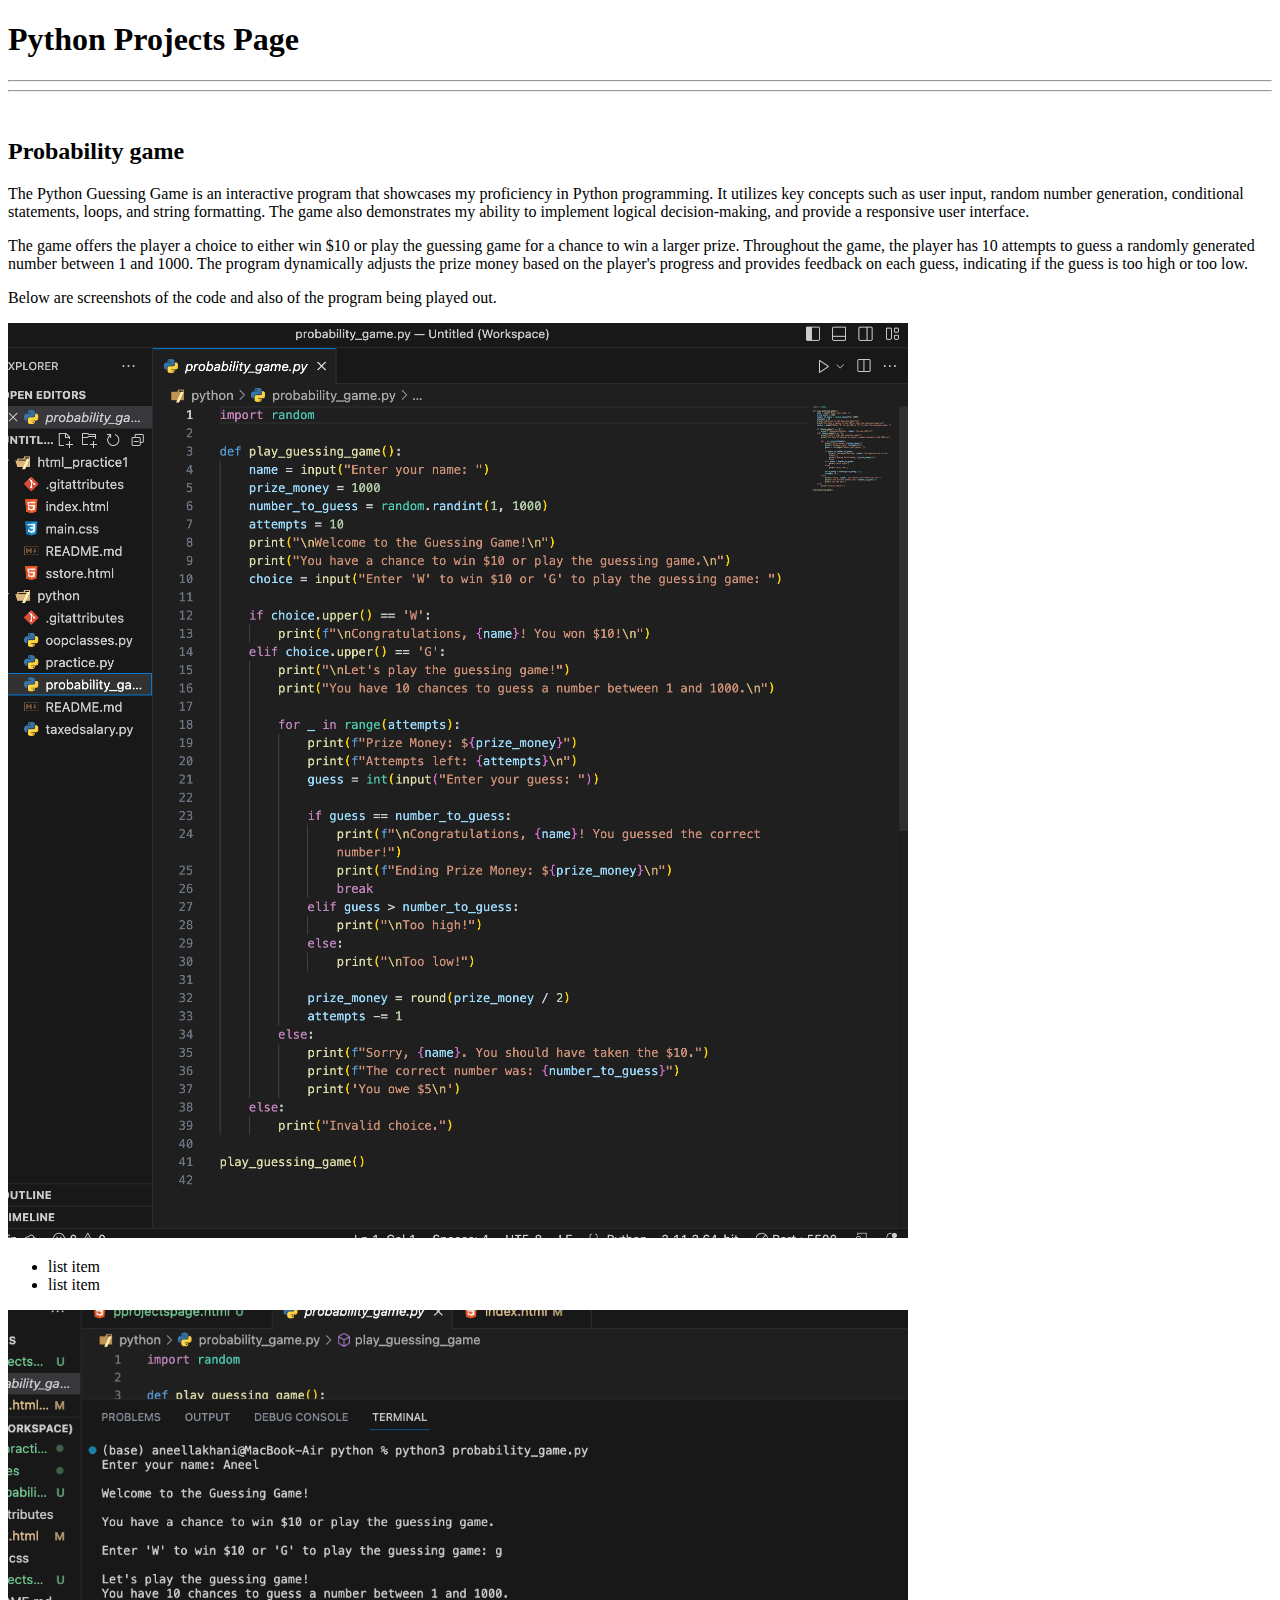
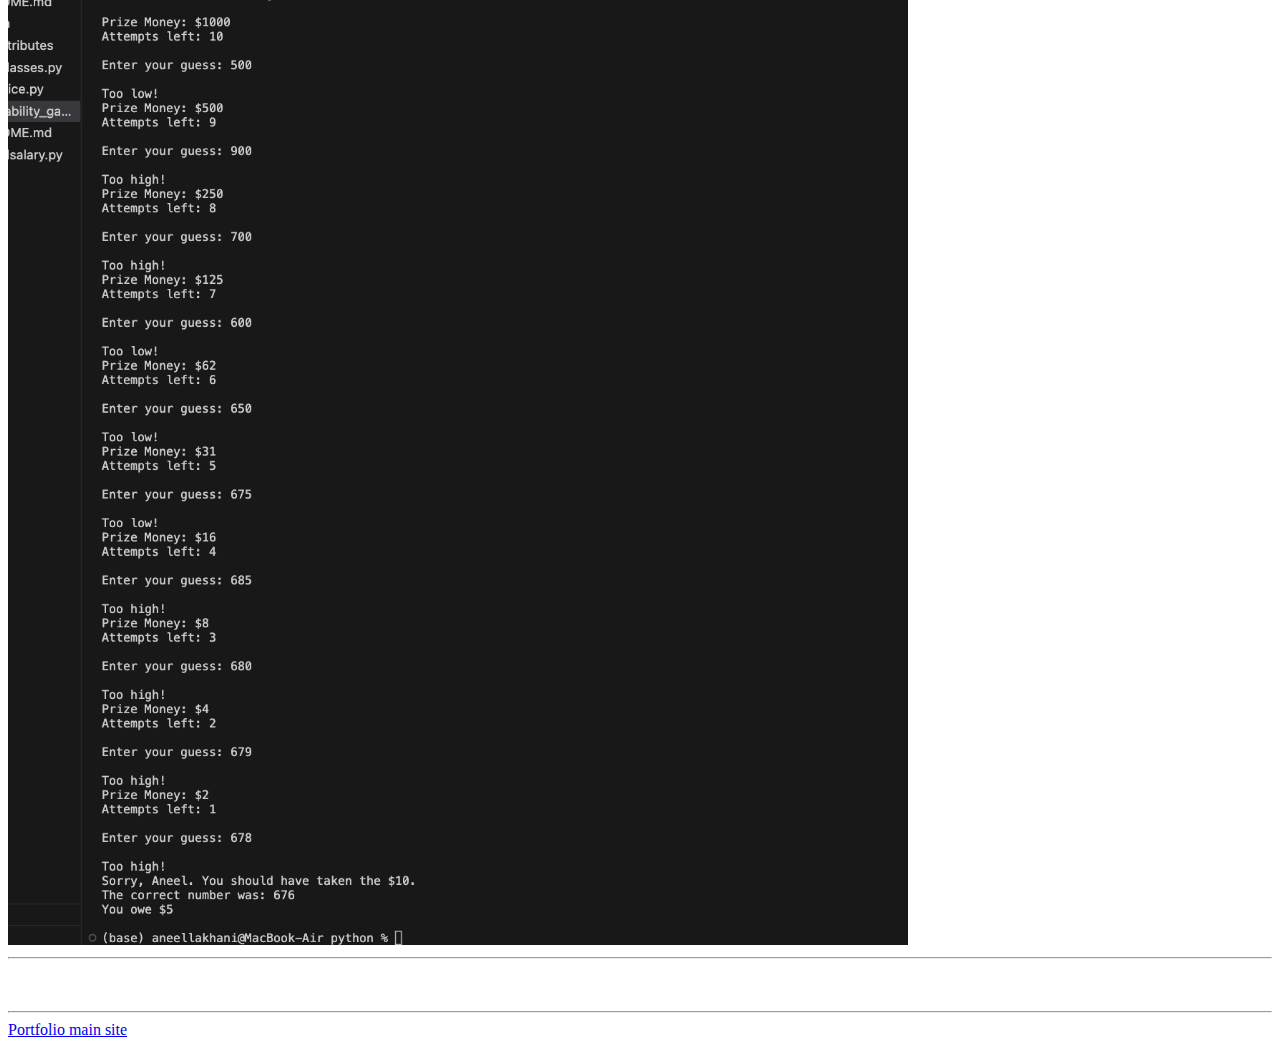
==== pprojectspage.html @ 3e2654d6 "Updated text and added two images" ====
<!DOCTYPE html>
<html lang="en">

    <head>
        <meta charset="UTF-8">
        <meta name="author" content="Aneel Lakhani">
        <meta name="description" content="this page contains python projects and programs">
        <title>pythonprojects</title>
        <link rel="stylesheet" href="main.css">
    </head>

    <body>
        <h1>Python Projects Page</h1>
        <hr>
        <hr>
        <br>

        <section id="probability_game">
        <h2>Probability game</h2>
        <p>
            The Python Guessing Game is an interactive program that showcases my proficiency in Python programming. It utilizes key concepts such as user input, random number generation, conditional statements, loops, and string formatting. The game also demonstrates my ability to implement logical decision-making, and provide a responsive user interface.
        </p>  
        <p>
            The game offers the player a choice to either win $10 or play the guessing game for a chance to win a larger prize. Throughout the game, the player has 10 attempts to guess a randomly generated number between 1 and 1000. The program dynamically adjusts the prize money based on the player's progress and provides feedback on each guess, indicating if the guess is too high or too low. 
        </p>
        <p>
            Below are screenshots of the code and also of the program being played out. 
        </p>
        <img src="images/probability_game_2023-07-08.png" alt="probability game code" width="900" lenth="650">
        <ul>
            <li>list item</li>
            <li>list item</li>
        </ul>
        <img src="images/guess_program_played.png" alt="guessing game played" width="900">
        </section>
        <hr>
        <br><br>

        <hr>
        <a href="index.html">Portfolio main site</a>
    </body>

</html>
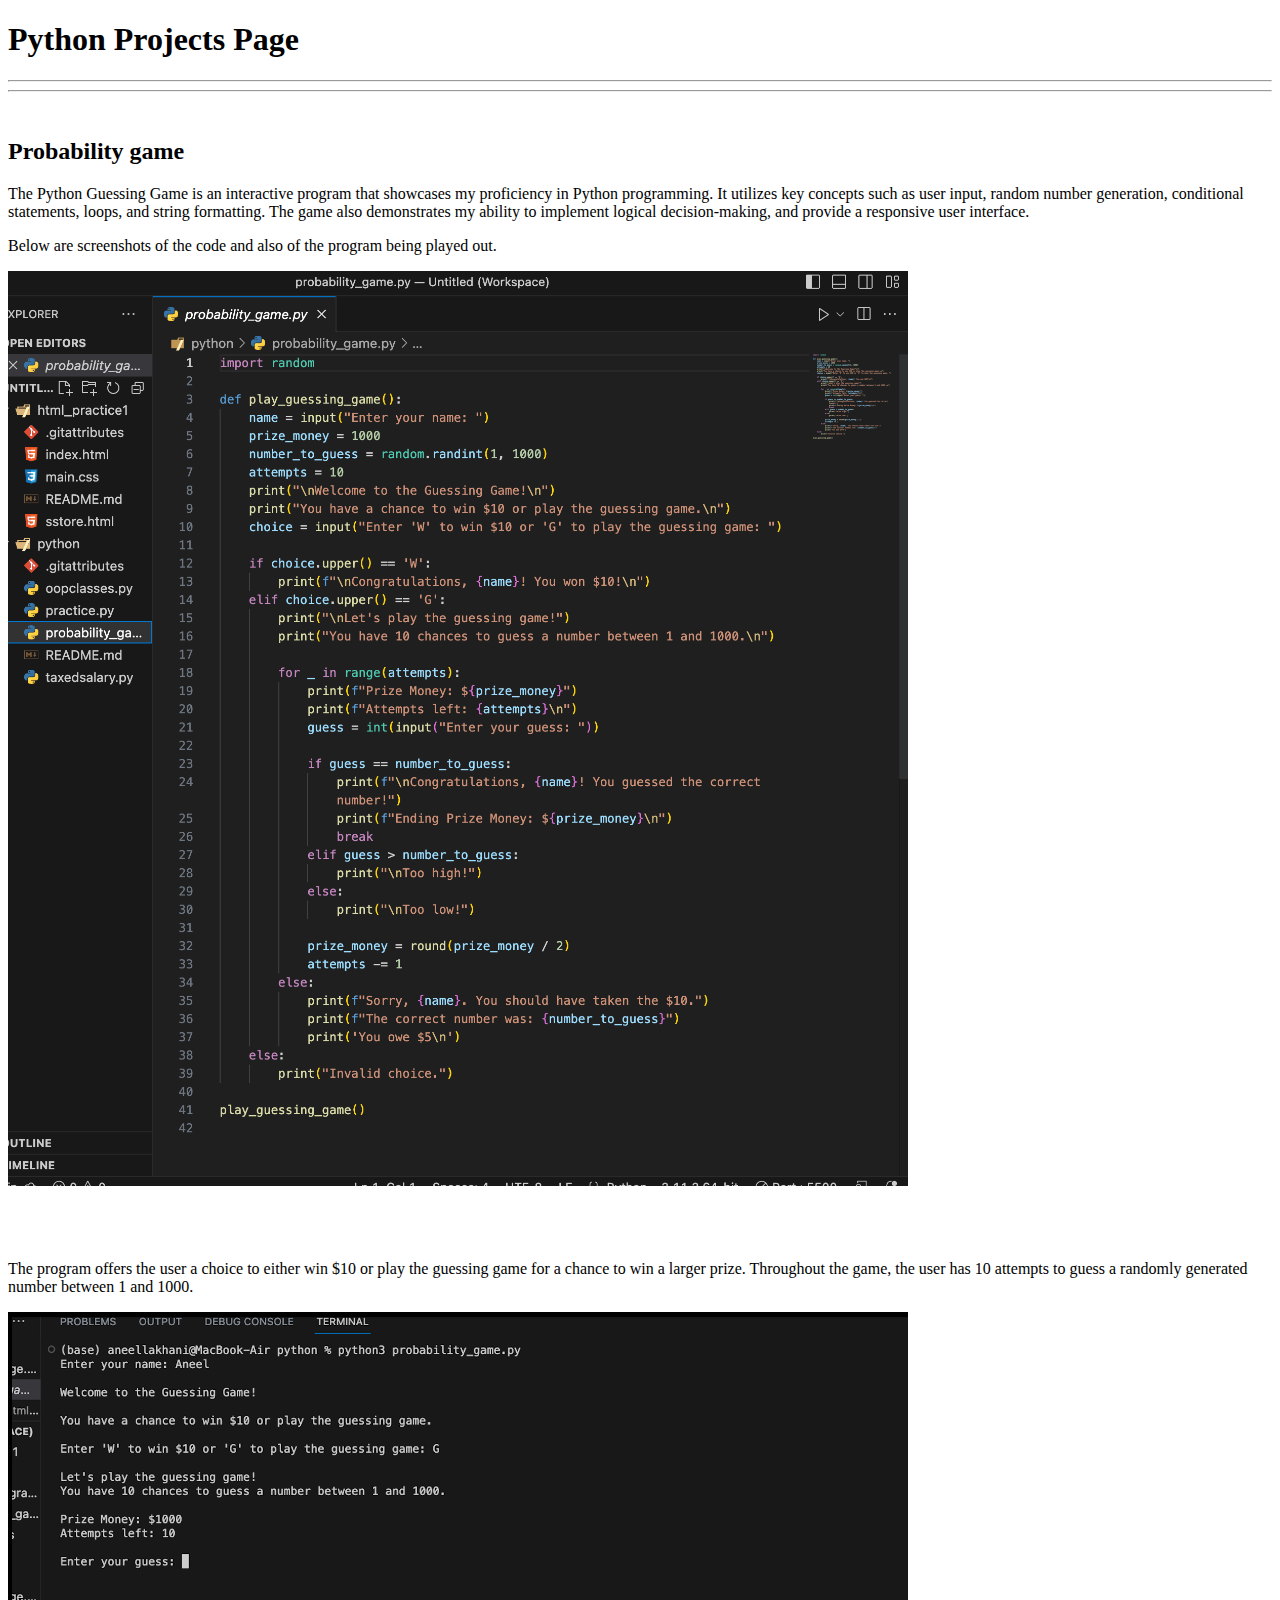
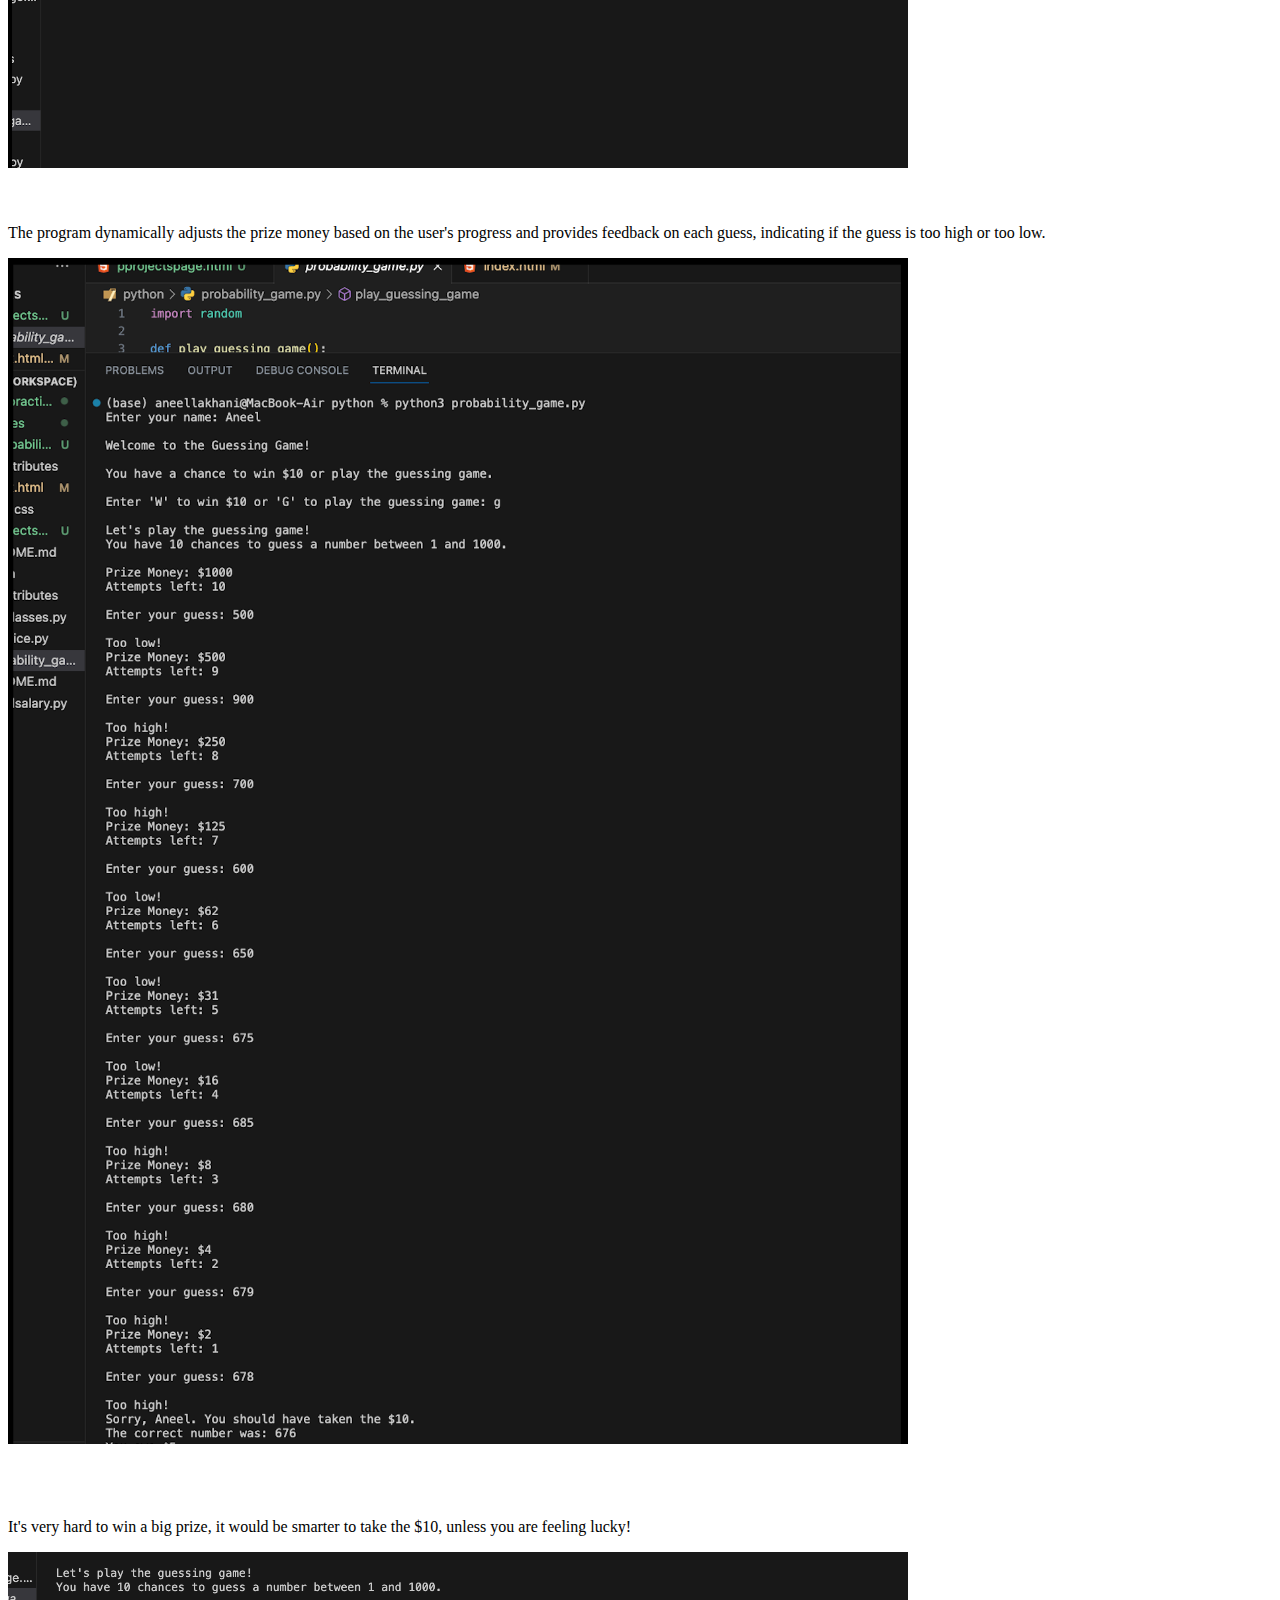
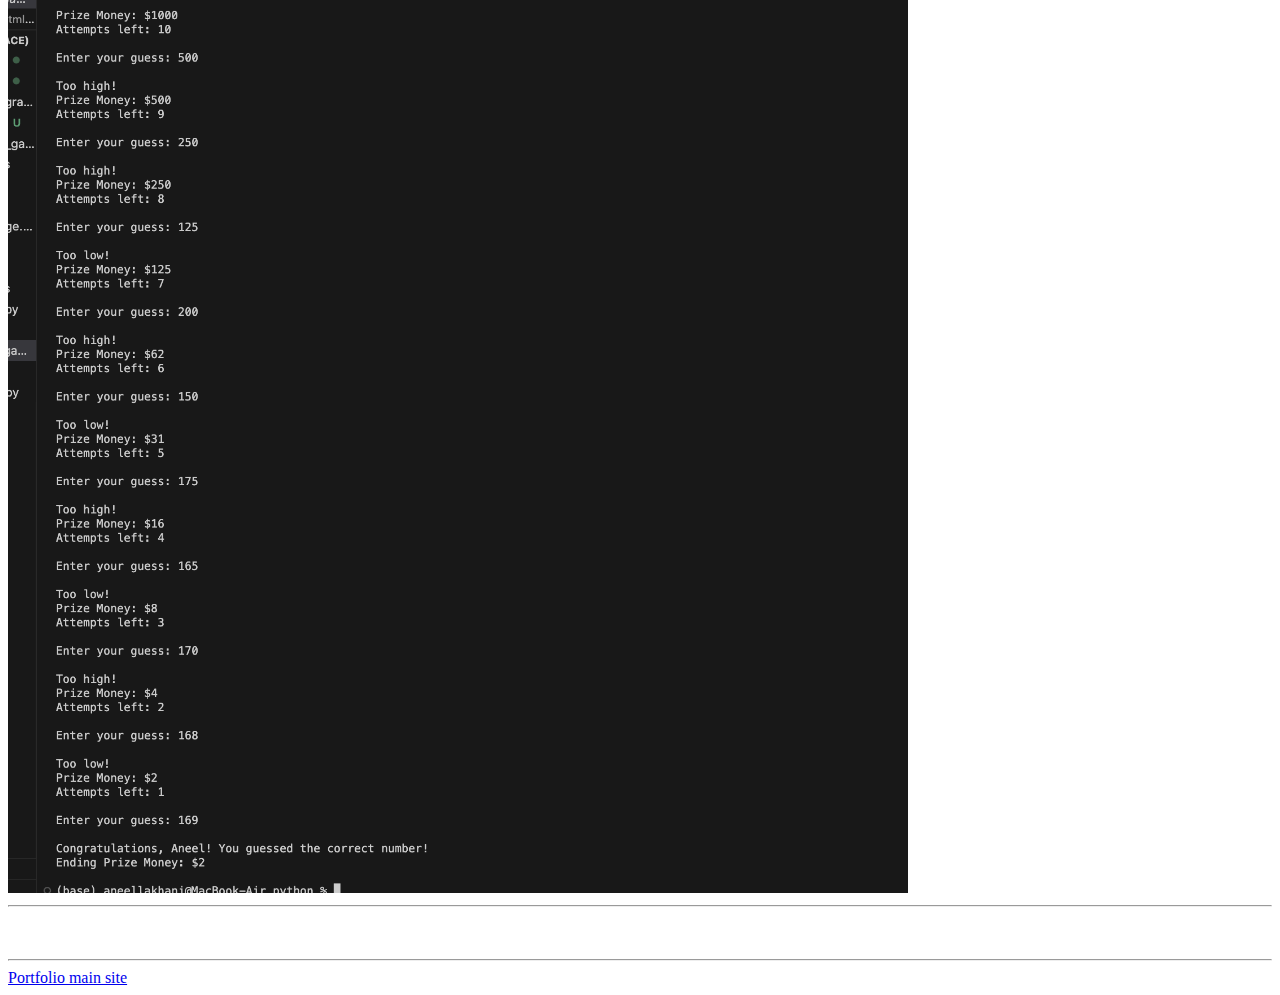
==== commit e9129598: "Adding additional pictures" ====
--- a/pprojectspage.html
+++ b/pprojectspage.html
@@ -20,18 +20,26 @@
         <p>
             The Python Guessing Game is an interactive program that showcases my proficiency in Python programming. It utilizes key concepts such as user input, random number generation, conditional statements, loops, and string formatting. The game also demonstrates my ability to implement logical decision-making, and provide a responsive user interface.
         </p>  
-        <p>
-            The game offers the player a choice to either win $10 or play the guessing game for a chance to win a larger prize. Throughout the game, the player has 10 attempts to guess a randomly generated number between 1 and 1000. The program dynamically adjusts the prize money based on the player's progress and provides feedback on each guess, indicating if the guess is too high or too low. 
-        </p>
+        
         <p>
             Below are screenshots of the code and also of the program being played out. 
         </p>
         <img src="images/probability_game_2023-07-08.png" alt="probability game code" width="900" lenth="650">
-        <ul>
-            <li>list item</li>
-            <li>list item</li>
-        </ul>
-        <img src="images/guess_program_played.png" alt="guessing game played" width="900">
+        <br><br><br><br>
+        <p>
+            The program offers the user a choice to either win $10 or play the guessing game for a chance to win a larger prize. Throughout the game, the user has 10 attempts to guess a randomly generated number between 1 and 1000.  
+        </p>
+        <img src="images/guess_program_played_6.png" alt="starting guessing game" width="900" length="650">
+        <br><br><br>
+        <p>
+            The program dynamically adjusts the prize money based on the user's progress and provides feedback on each guess, indicating if the guess is too high or too low.
+        </p>
+        <img src="images/guess_program_played_5.png" alt="winning guessing game" width="900" length="650">
+        <br><br><br><br>
+        <p>
+            It's very hard to win a big prize, it would be smarter to take the $10, unless you are feeling lucky!
+        </p>
+        <img src="images/guess_program_played3.png" alt="guessing game played" width="900" length="650">
         </section>
         <hr>
         <br><br>
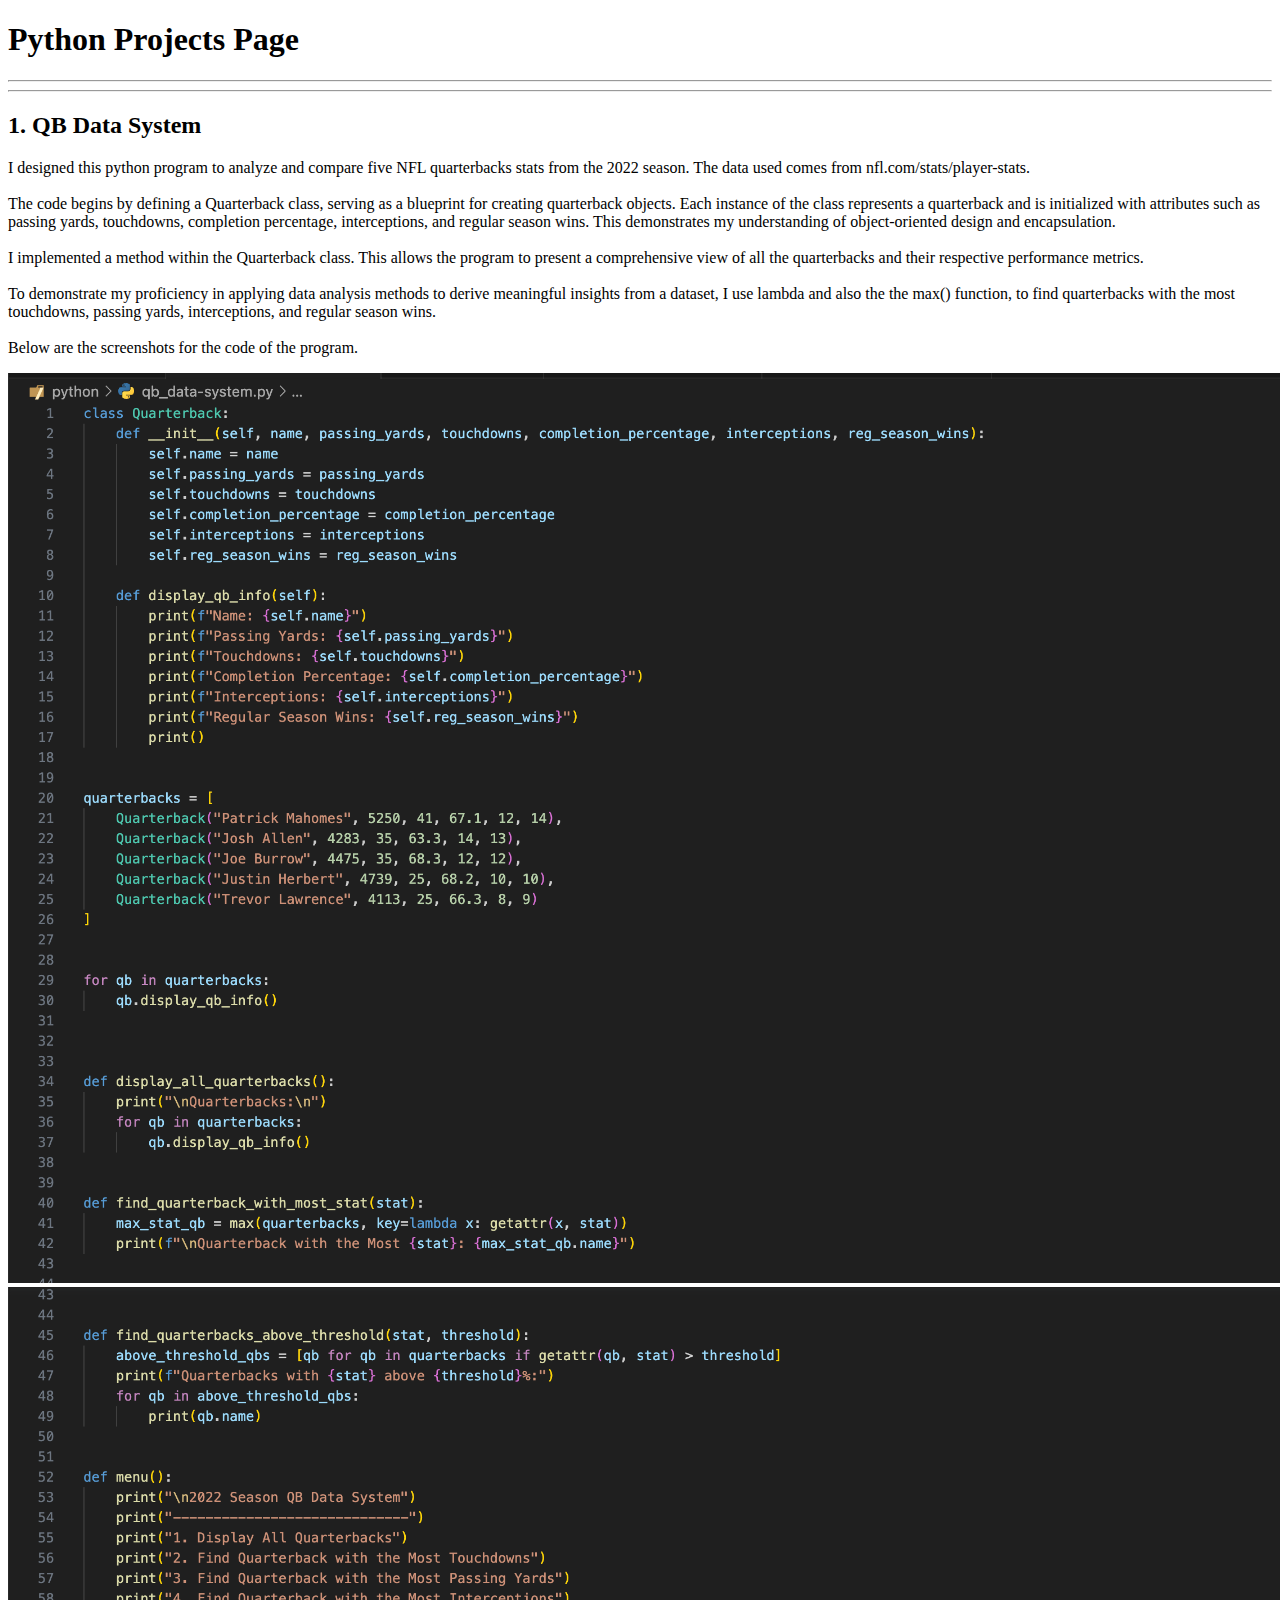
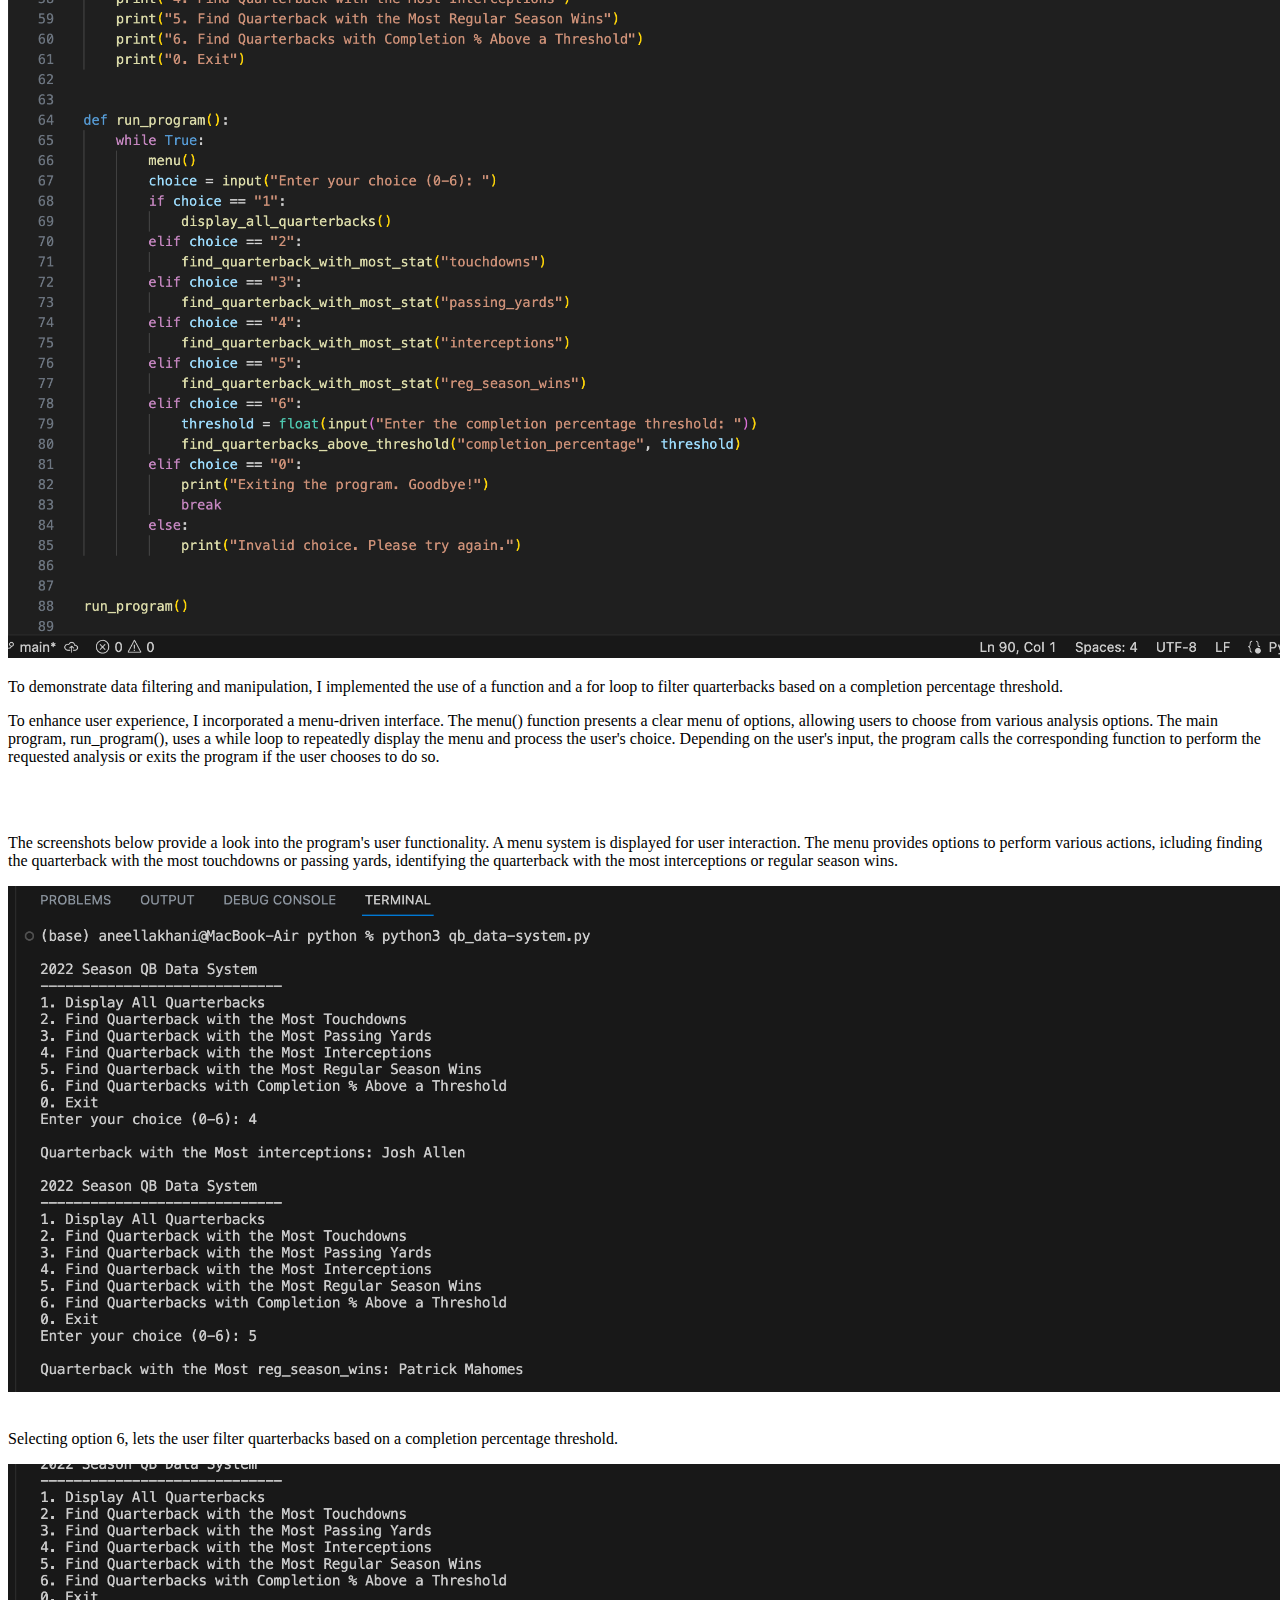
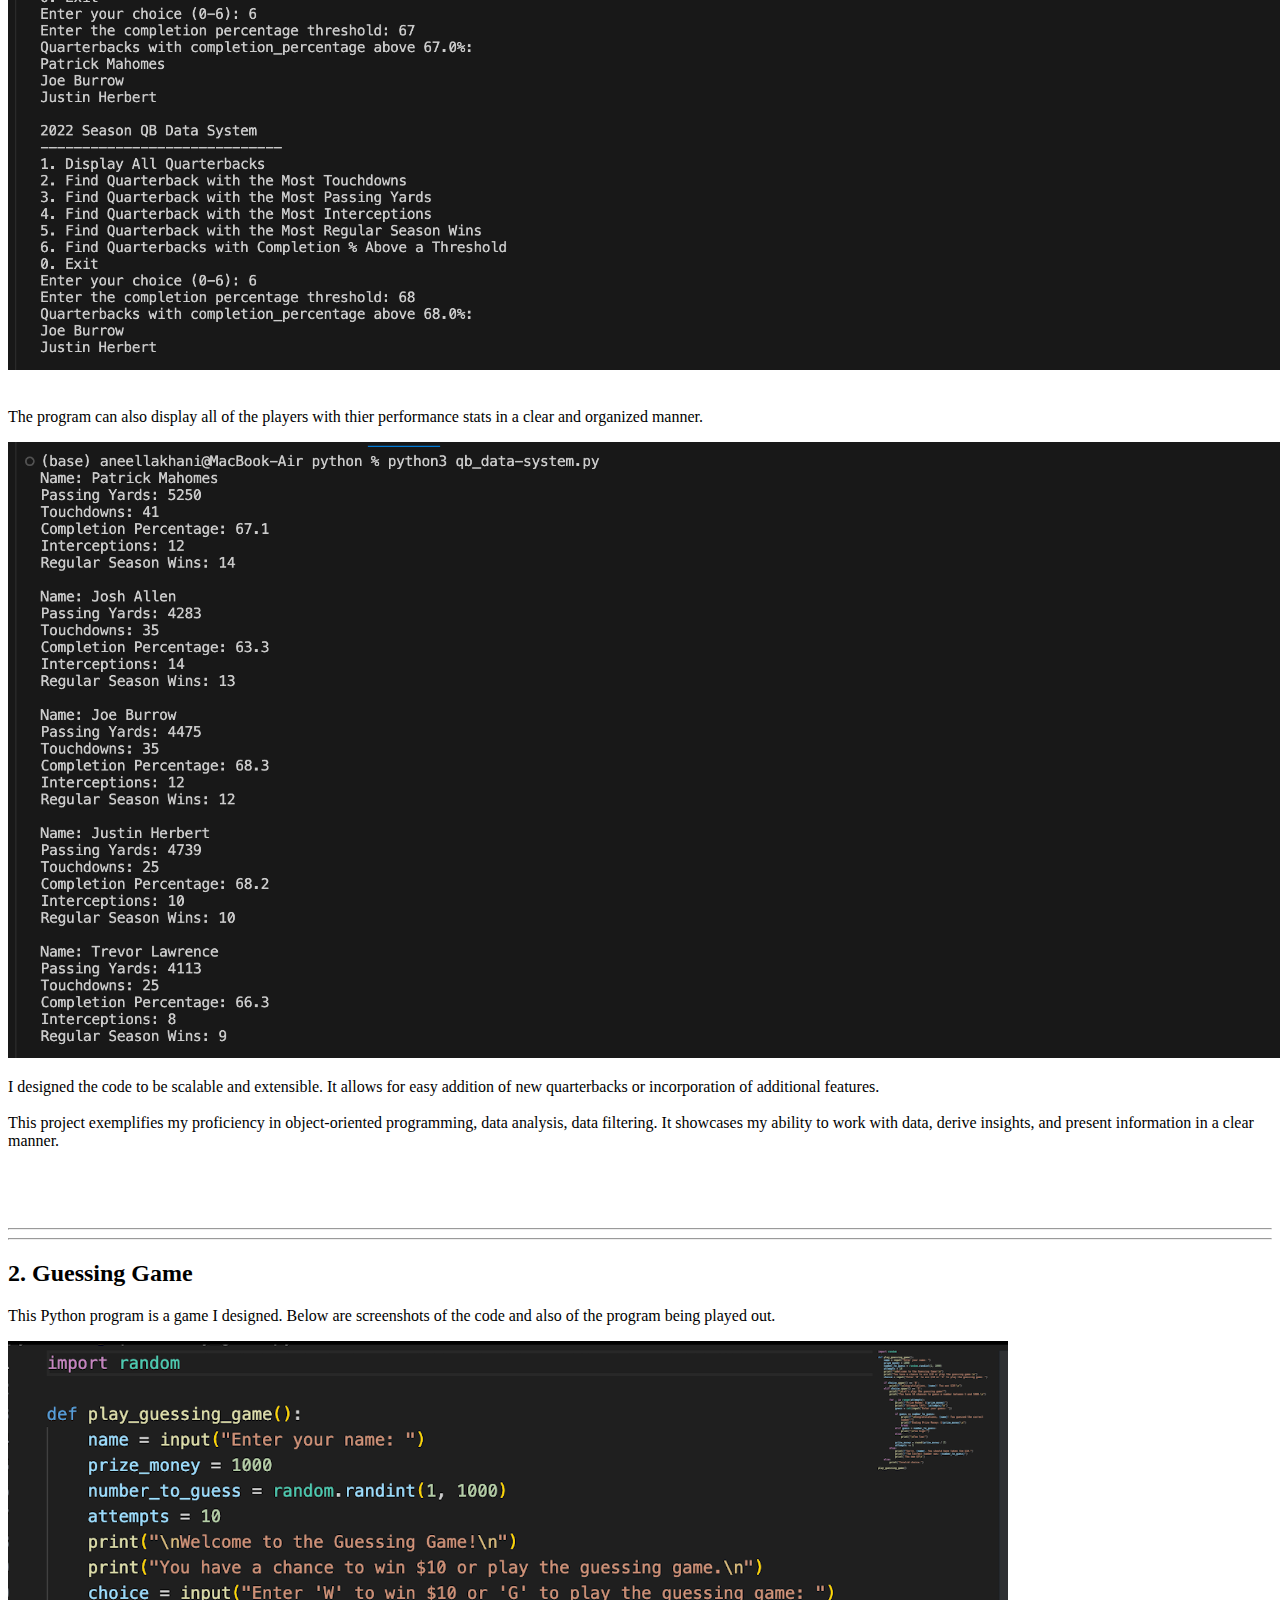
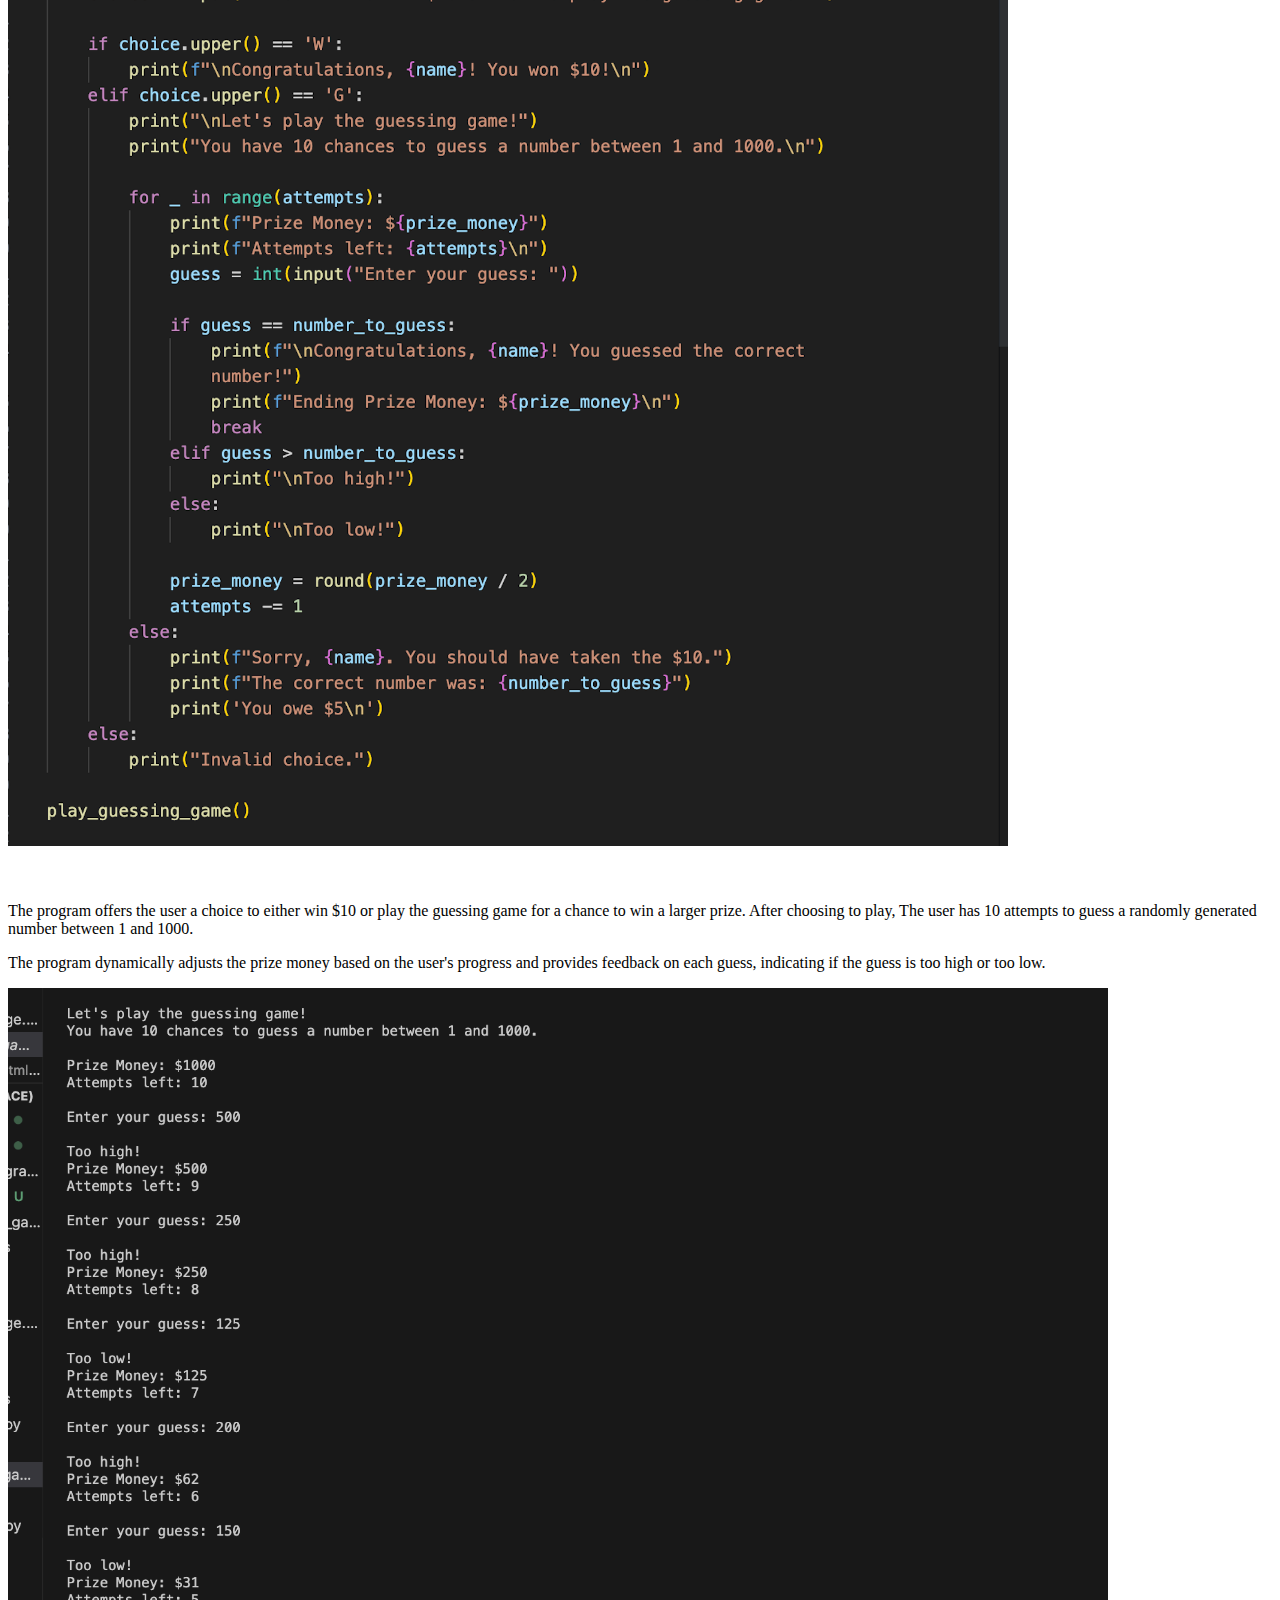
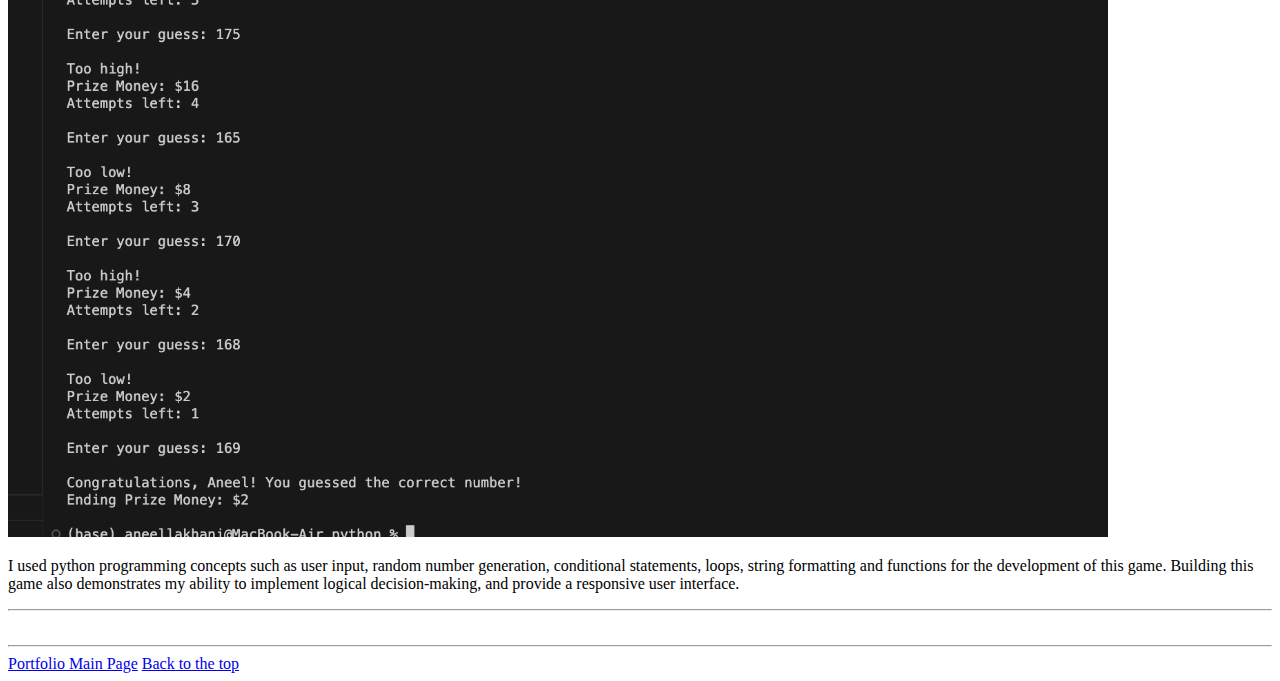
==== commit e9e638c0: "Added qb project" ====
--- a/pprojectspage.html
+++ b/pprojectspage.html
@@ -5,47 +5,83 @@
         <meta charset="UTF-8">
         <meta name="author" content="Aneel Lakhani">
         <meta name="description" content="this page contains python projects and programs">
-        <title>pythonprojects</title>
+        <title>python projects</title>
         <link rel="stylesheet" href="main.css">
     </head>
 
     <body>
-        <h1>Python Projects Page</h1>
-        <hr>
-        <hr>
-        <br>
-
-        <section id="probability_game">
-        <h2>Probability game</h2>
+        <h1 id="top">Python Projects Page</h1>
+    
+    <section id="qb_data_system">
+        <hr><hr>
+        <h2>1. QB Data System</h2>
         <p>
-            The Python Guessing Game is an interactive program that showcases my proficiency in Python programming. It utilizes key concepts such as user input, random number generation, conditional statements, loops, and string formatting. The game also demonstrates my ability to implement logical decision-making, and provide a responsive user interface.
-        </p>  
-        
+            I designed this python program to analyze and compare five NFL quarterbacks stats from the 2022 season. The data used comes from nfl.com/stats/player-stats. 
+            <br><br>
+            The code begins by defining a Quarterback class, serving as a blueprint for creating quarterback objects. Each instance of the class represents a quarterback and is initialized with attributes such as passing yards, touchdowns, completion percentage, interceptions, and regular season wins. This demonstrates my understanding of object-oriented design and encapsulation.
+            <br><br>
+            I implemented a method within the Quarterback class. This allows the program to present a comprehensive view of all the quarterbacks and their respective performance metrics.
+            <br><br>
+            To demonstrate my proficiency in applying data analysis methods to derive meaningful insights from a dataset, I use lambda and also the the max() function, to find quarterbacks with the most touchdowns, passing yards, interceptions, and regular season wins. 
+            <br><br>
+            Below are the screenshots for the code of the program.
+        </p>
+        <img src="images/qb_program_code_1.png" alt="qb program code 1" width="1600"><br>
+        <img src="images/qb_program_code_2.png" alt="qb program code 2" width="1600">
         <p>
-            Below are screenshots of the code and also of the program being played out. 
+            To demonstrate data filtering and manipulation, I implemented the use of a function and a for loop to filter quarterbacks based on a completion percentage threshold.
         </p>
-        <img src="images/probability_game_2023-07-08.png" alt="probability game code" width="900" lenth="650">
-        <br><br><br><br>
         <p>
-            The program offers the user a choice to either win $10 or play the guessing game for a chance to win a larger prize. Throughout the game, the user has 10 attempts to guess a randomly generated number between 1 and 1000.  
+            To enhance user experience, I  incorporated a menu-driven interface. The menu() function presents a clear menu of options, allowing users to choose from various analysis options. The main program, run_program(), uses a while loop to repeatedly display the menu and process the user's choice. Depending on the user's input, the program calls the corresponding function to perform the requested analysis or exits the program if the user chooses to do so.  
         </p>
-        <img src="images/guess_program_played_6.png" alt="starting guessing game" width="900" length="650">
+        <br><br>
+        <p>
+            The screenshots below provide a look into the program's user functionality. A menu system is displayed for user interaction. The menu provides options to perform various actions, icluding finding the quarterback with the most touchdowns or passing yards, identifying the quarterback with the most interceptions or regular season wins. 
+        </p>
+        <img src="images/int_gameswon.png" alt="int and games won" width="1700">
+        <br><br>
+        <p>
+            Selecting option 6, lets the user filter quarterbacks based on a completion percentage threshold.
+        </p>
+        <img src="images/completion_perc.png" alt="completion percentage" width="1700">
+        <br><br>
+        <p>
+            The program can also display all of the players with thier performance stats in a clear and organized manner. 
+        </p>
+        <img src="images/display_qb_info.png" alt="display qb info" width="1700" ><br>
+        <p>
+            I designed the code to be scalable and extensible. It allows for easy addition of new quarterbacks or incorporation of additional features. 
+            <br> <br>
+            This project exemplifies my proficiency in object-oriented programming, data analysis, data filtering. It showcases my ability to work with data, derive insights, and present information in a clear manner.
+        </p>
+    </section>
         <br><br><br>
+    <section id="guessing_game">
+        <hr><hr>
+        <h2>2. Guessing Game</h2>
+        <p>
+            This Python program is a game I designed. Below are screenshots of the code and also of the program being played out.
+        </p>    
+        <img src="images/guessing_game_code.png" alt="probability game code" width="1000">
+        <br><br><br>
+        <p>
+            The program offers the user a choice to either win $10 or play the guessing game for a chance to win a larger prize. After choosing to play, The user has 10 attempts to guess a randomly generated number between 1 and 1000.  
+        </p>
         <p>
             The program dynamically adjusts the prize money based on the user's progress and provides feedback on each guess, indicating if the guess is too high or too low.
         </p>
-        <img src="images/guess_program_played_5.png" alt="winning guessing game" width="900" length="650">
-        <br><br><br><br>
+        <img src="images/guess_program_played3.png" alt="guessing game played" width="1100" >
         <p>
-            It's very hard to win a big prize, it would be smarter to take the $10, unless you are feeling lucky!
+            I used python programming concepts such as user input, random number generation, conditional statements, loops, string formatting and functions for the development of this game. Building this game also demonstrates my ability to implement logical decision-making, and provide a responsive user interface. 
         </p>
-        <img src="images/guess_program_played3.png" alt="guessing game played" width="900" length="650">
-        </section>
         <hr>
-        <br><br>
-
+    </section>
+        <br>
         <hr>
-        <a href="index.html">Portfolio main site</a>
+        <div class="bottom-links">
+            <a href="index.html">Portfolio Main Page</a>
+            <a href="#top">Back to the top</a>
+          </div>
     </body>
 
 </html>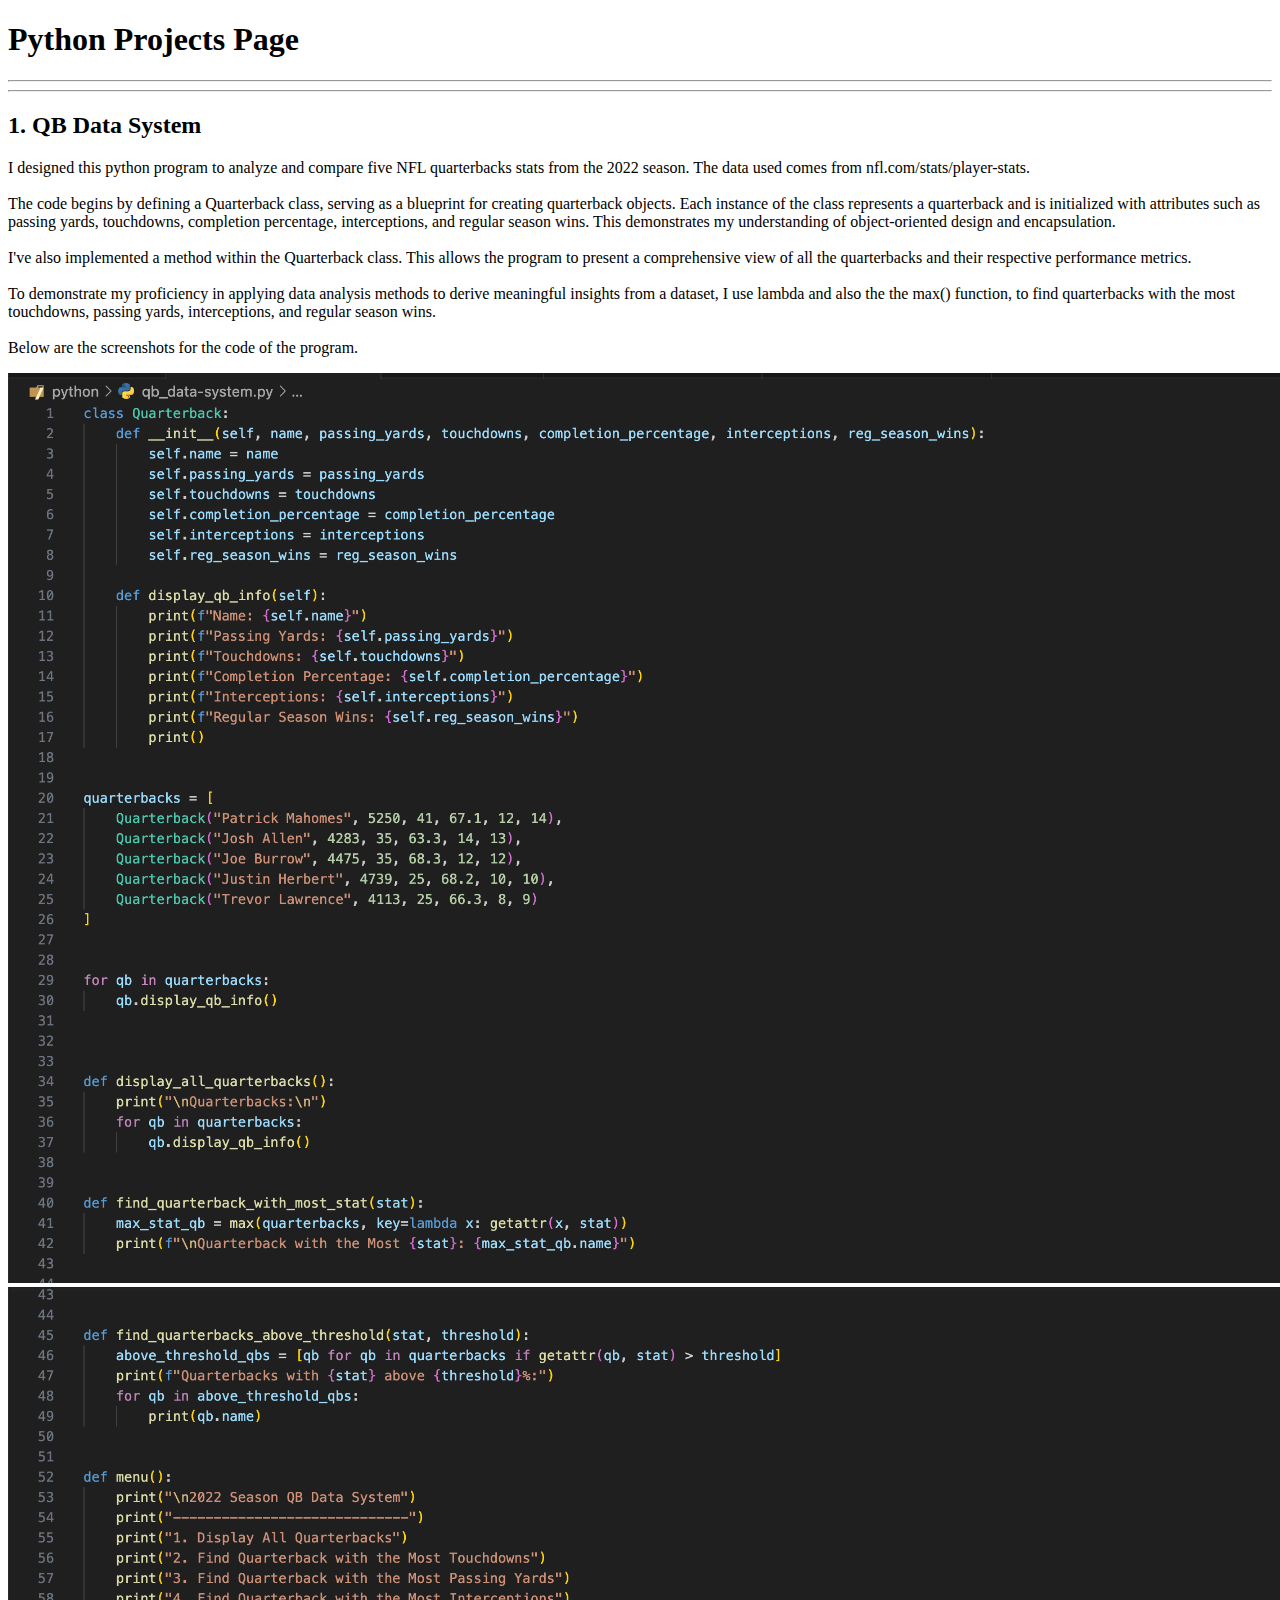
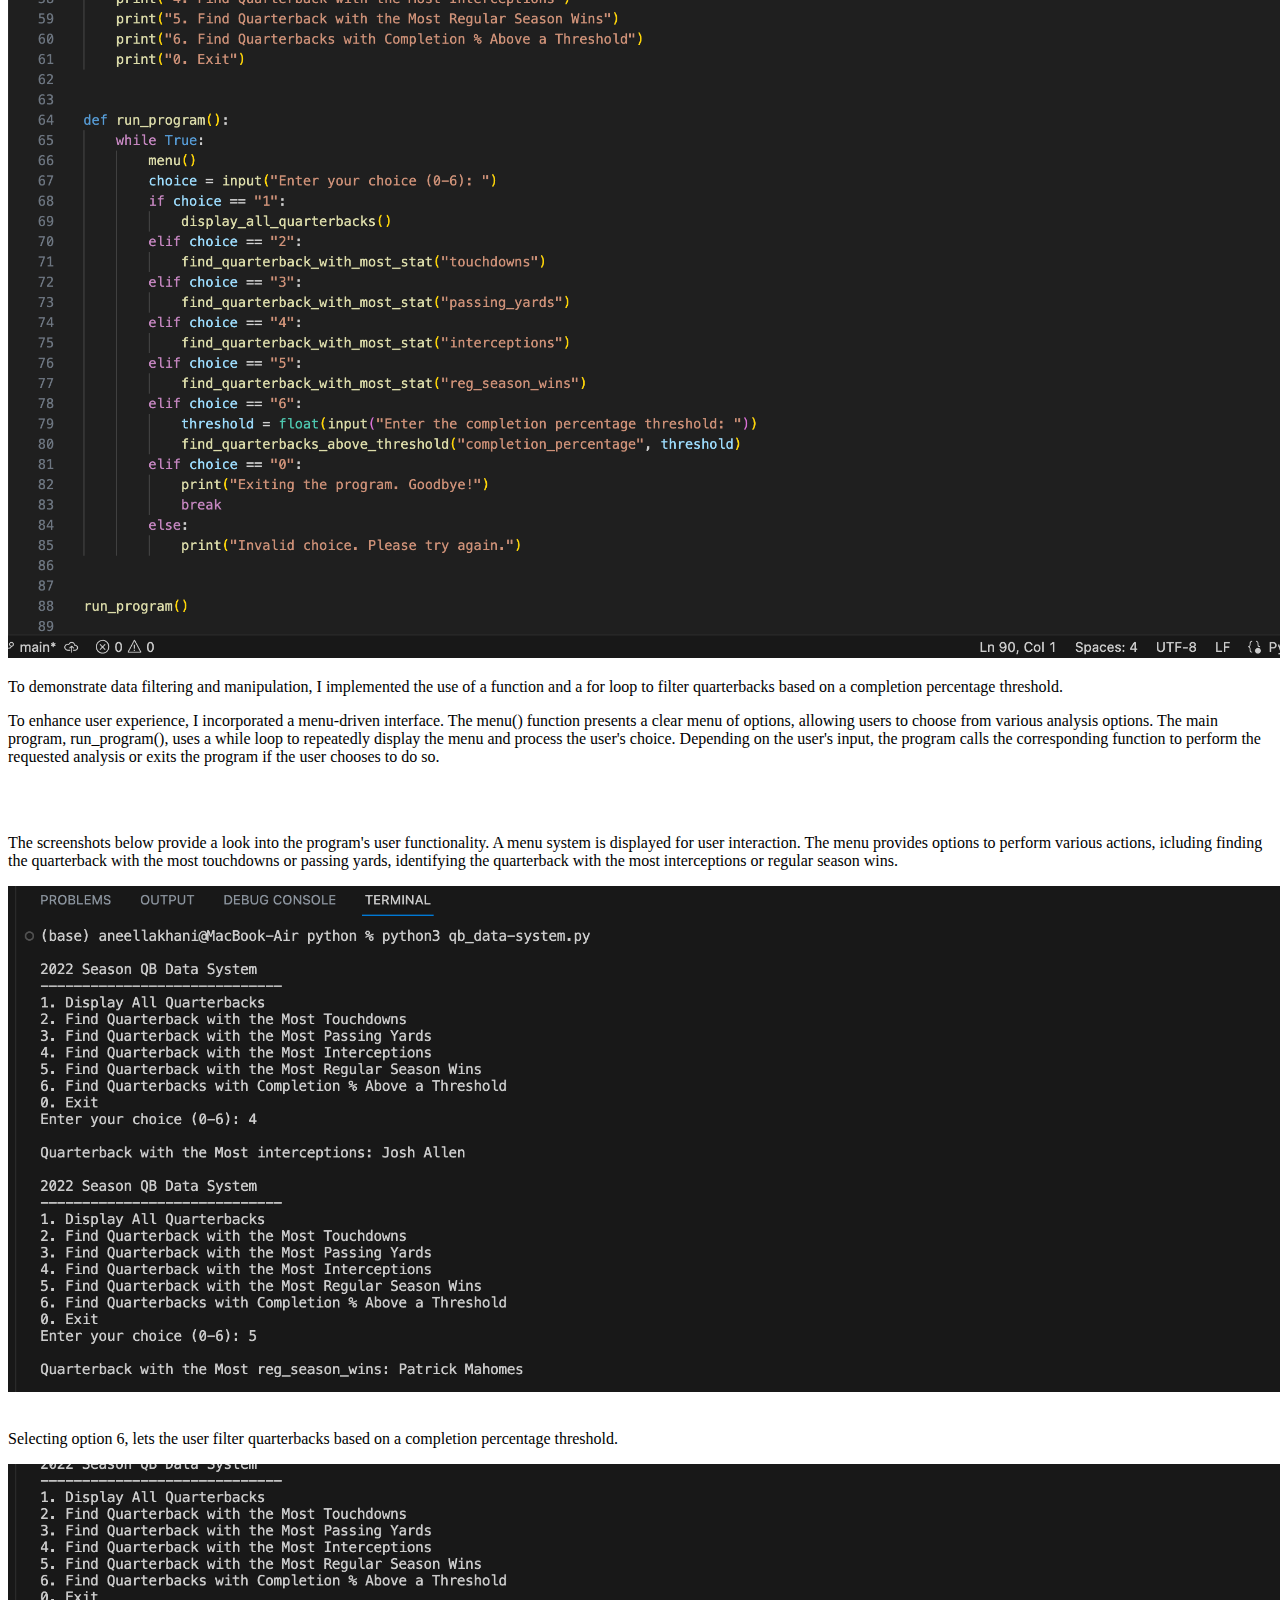
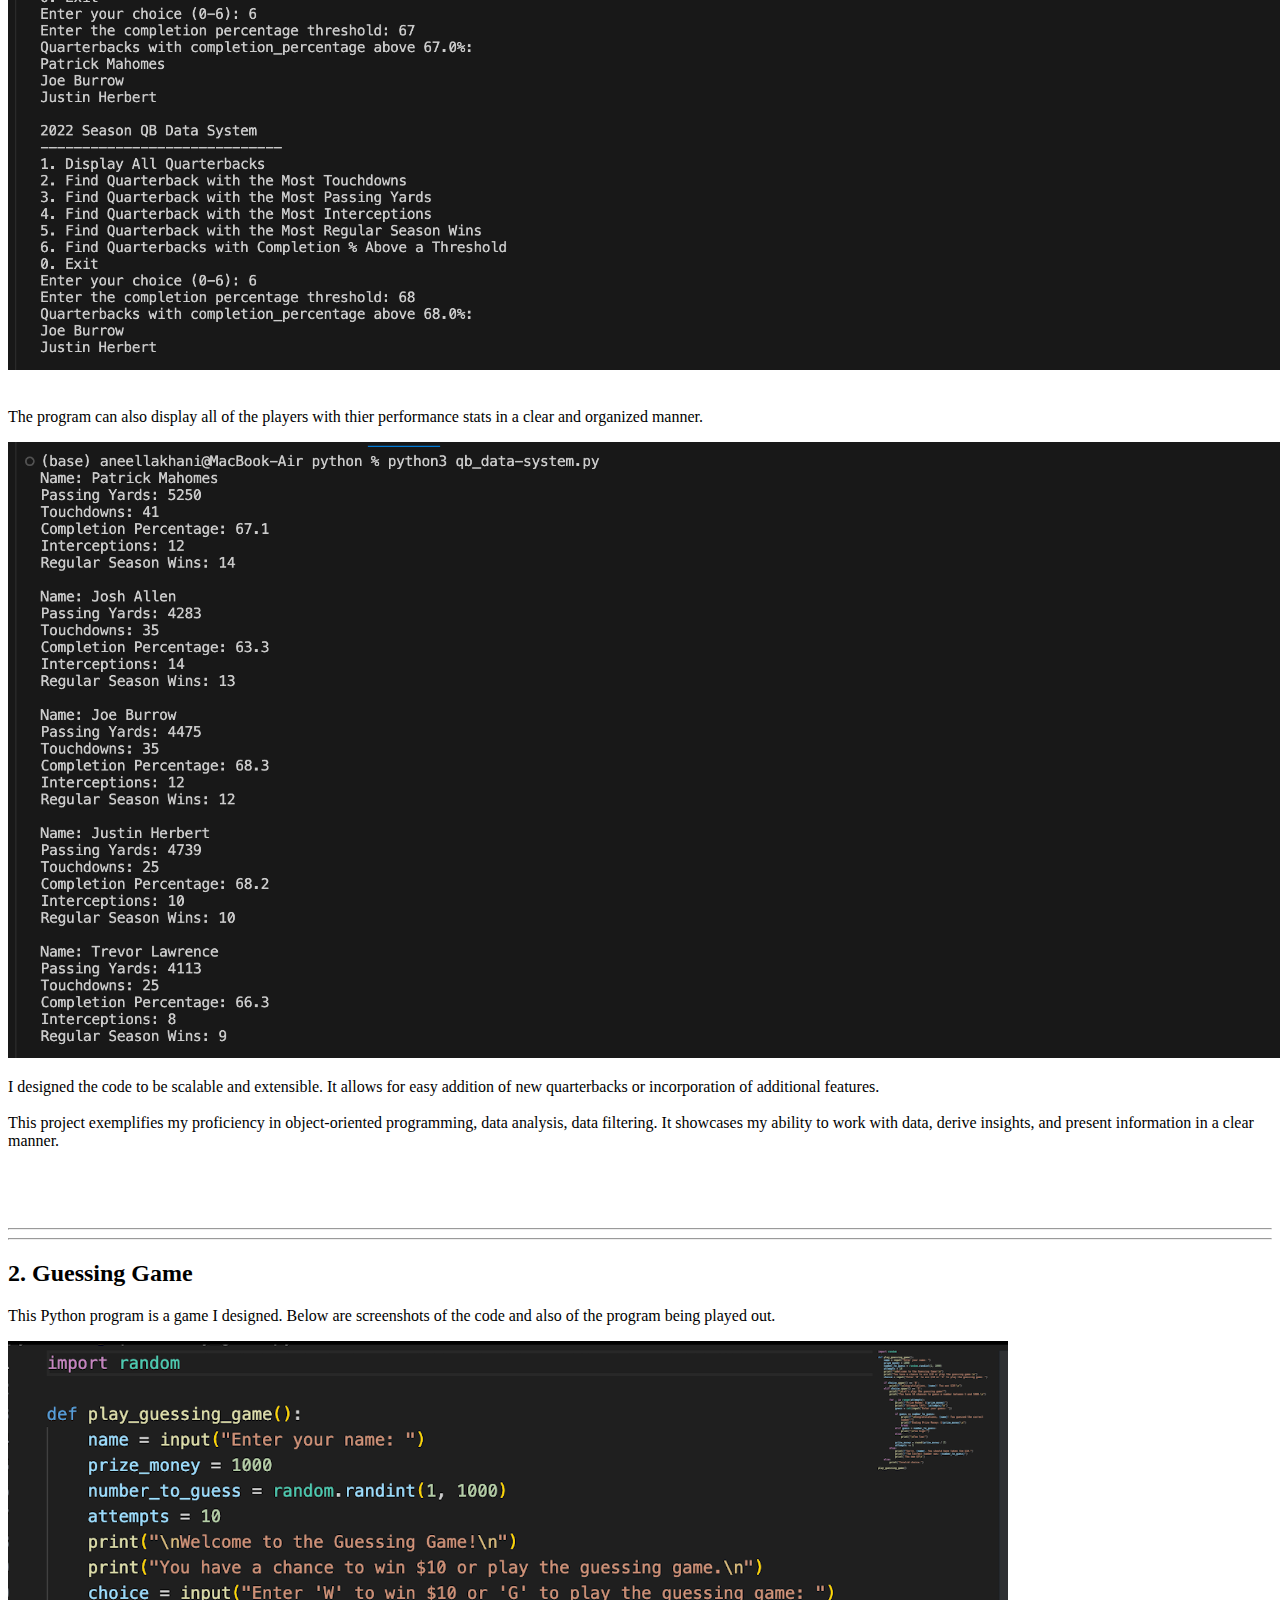
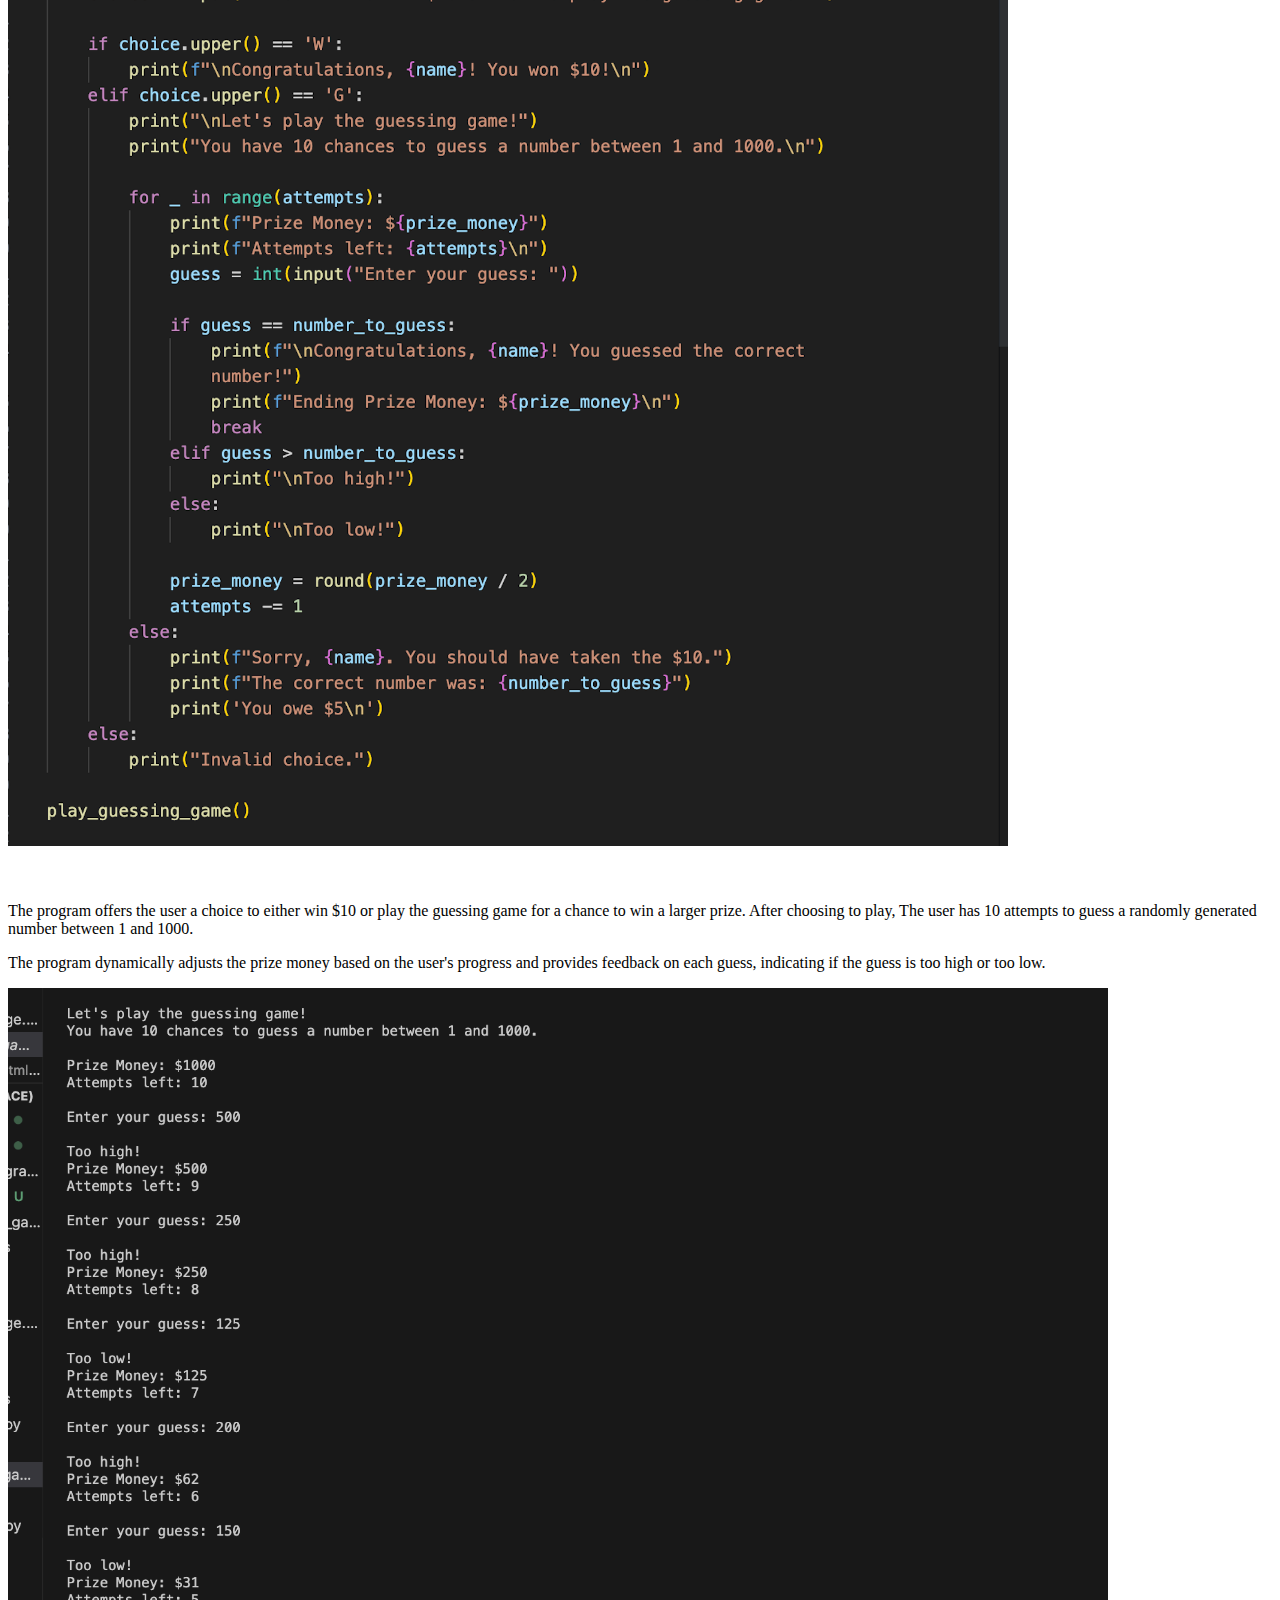
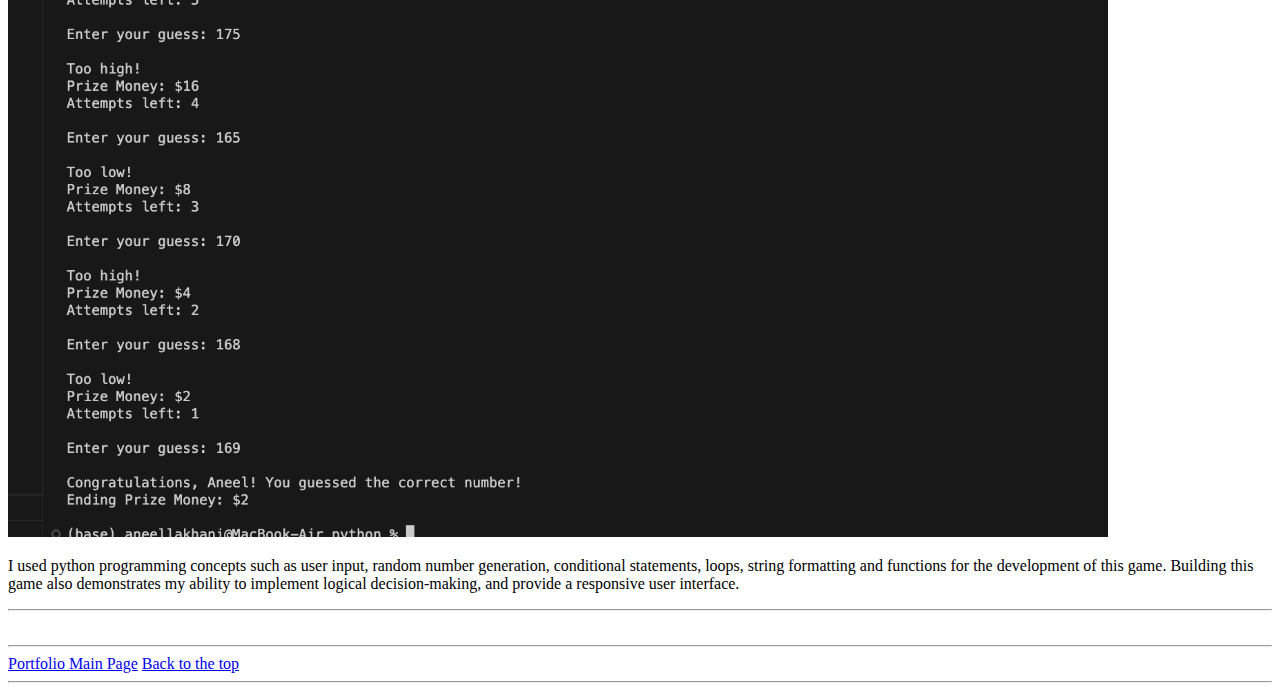
==== commit ad5065fd: "fixing wording" ====
--- a/pprojectspage.html
+++ b/pprojectspage.html
@@ -20,7 +20,7 @@
             <br><br>
             The code begins by defining a Quarterback class, serving as a blueprint for creating quarterback objects. Each instance of the class represents a quarterback and is initialized with attributes such as passing yards, touchdowns, completion percentage, interceptions, and regular season wins. This demonstrates my understanding of object-oriented design and encapsulation.
             <br><br>
-            I implemented a method within the Quarterback class. This allows the program to present a comprehensive view of all the quarterbacks and their respective performance metrics.
+            I've also implemented a method within the Quarterback class. This allows the program to present a comprehensive view of all the quarterbacks and their respective performance metrics.
             <br><br>
             To demonstrate my proficiency in applying data analysis methods to derive meaningful insights from a dataset, I use lambda and also the the max() function, to find quarterbacks with the most touchdowns, passing yards, interceptions, and regular season wins. 
             <br><br>
@@ -82,6 +82,7 @@
             <a href="index.html">Portfolio Main Page</a>
             <a href="#top">Back to the top</a>
           </div>
+        <hr>
     </body>
 
 </html>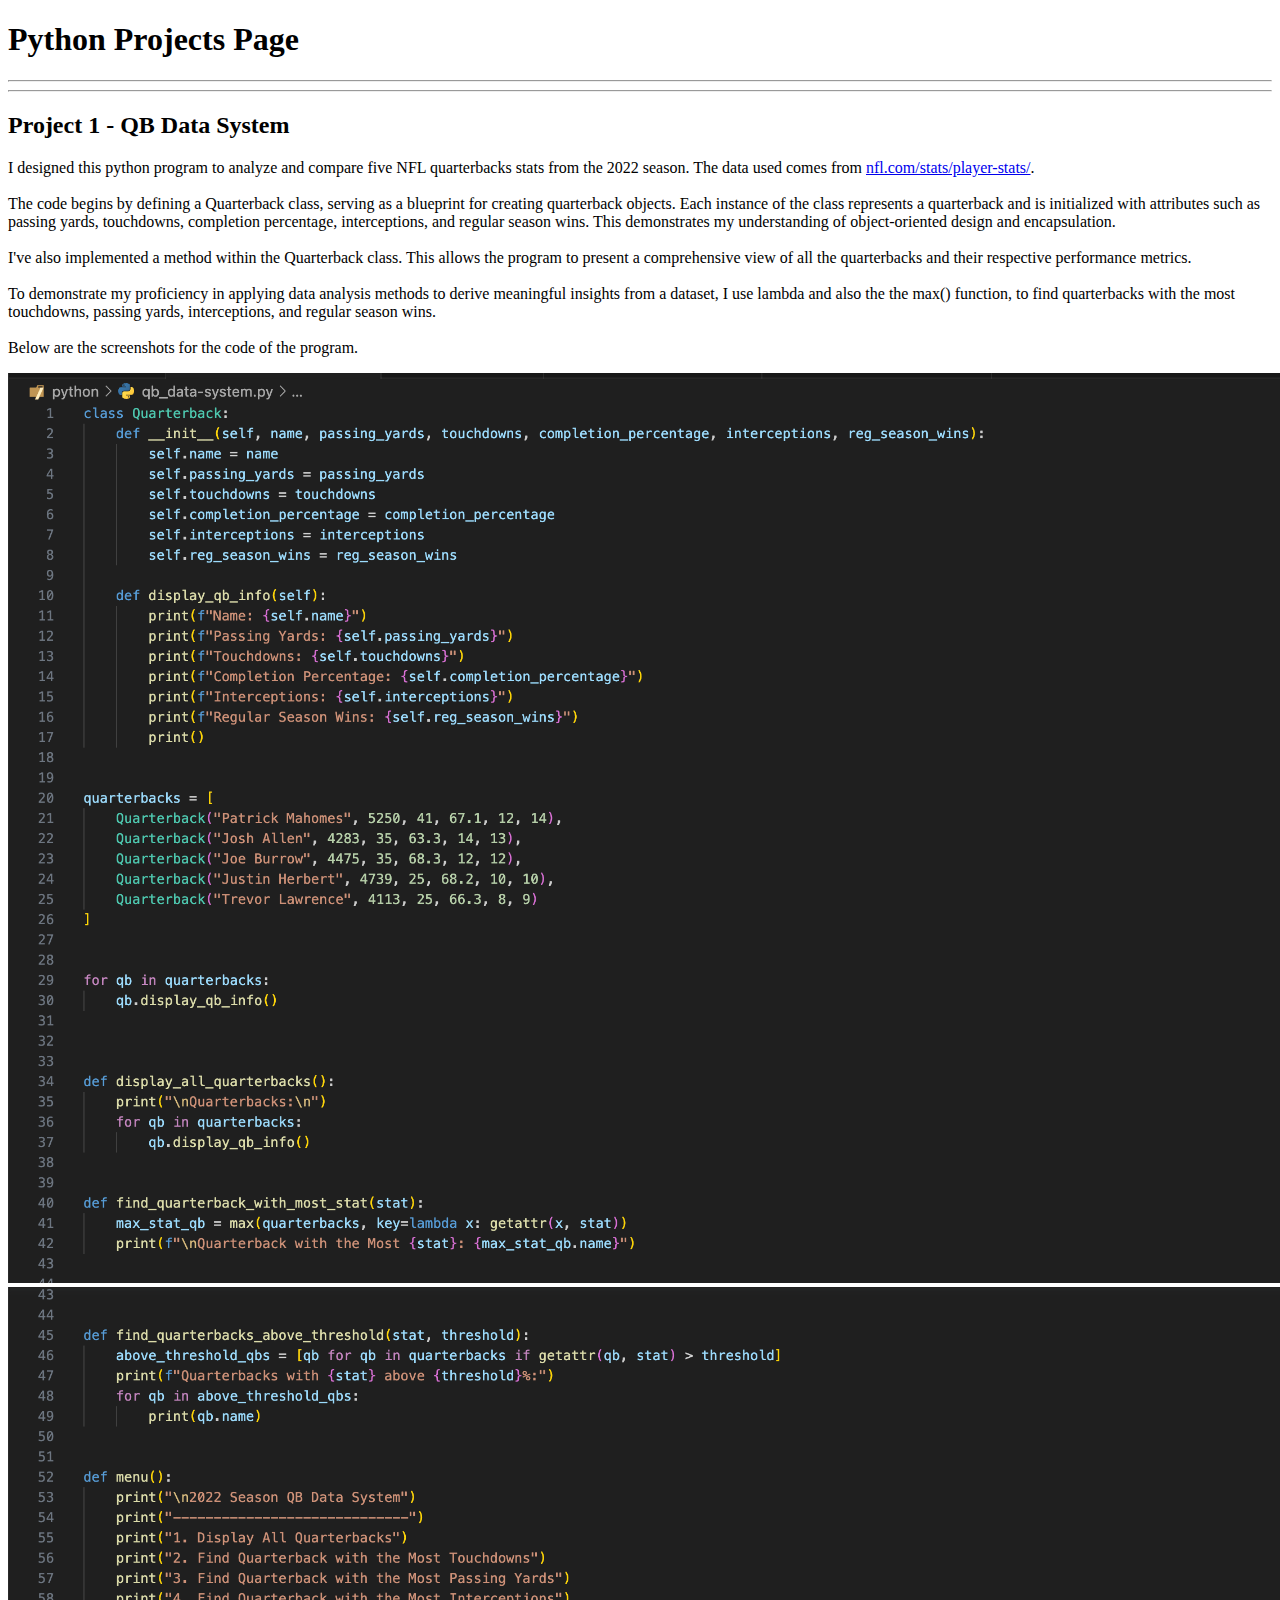
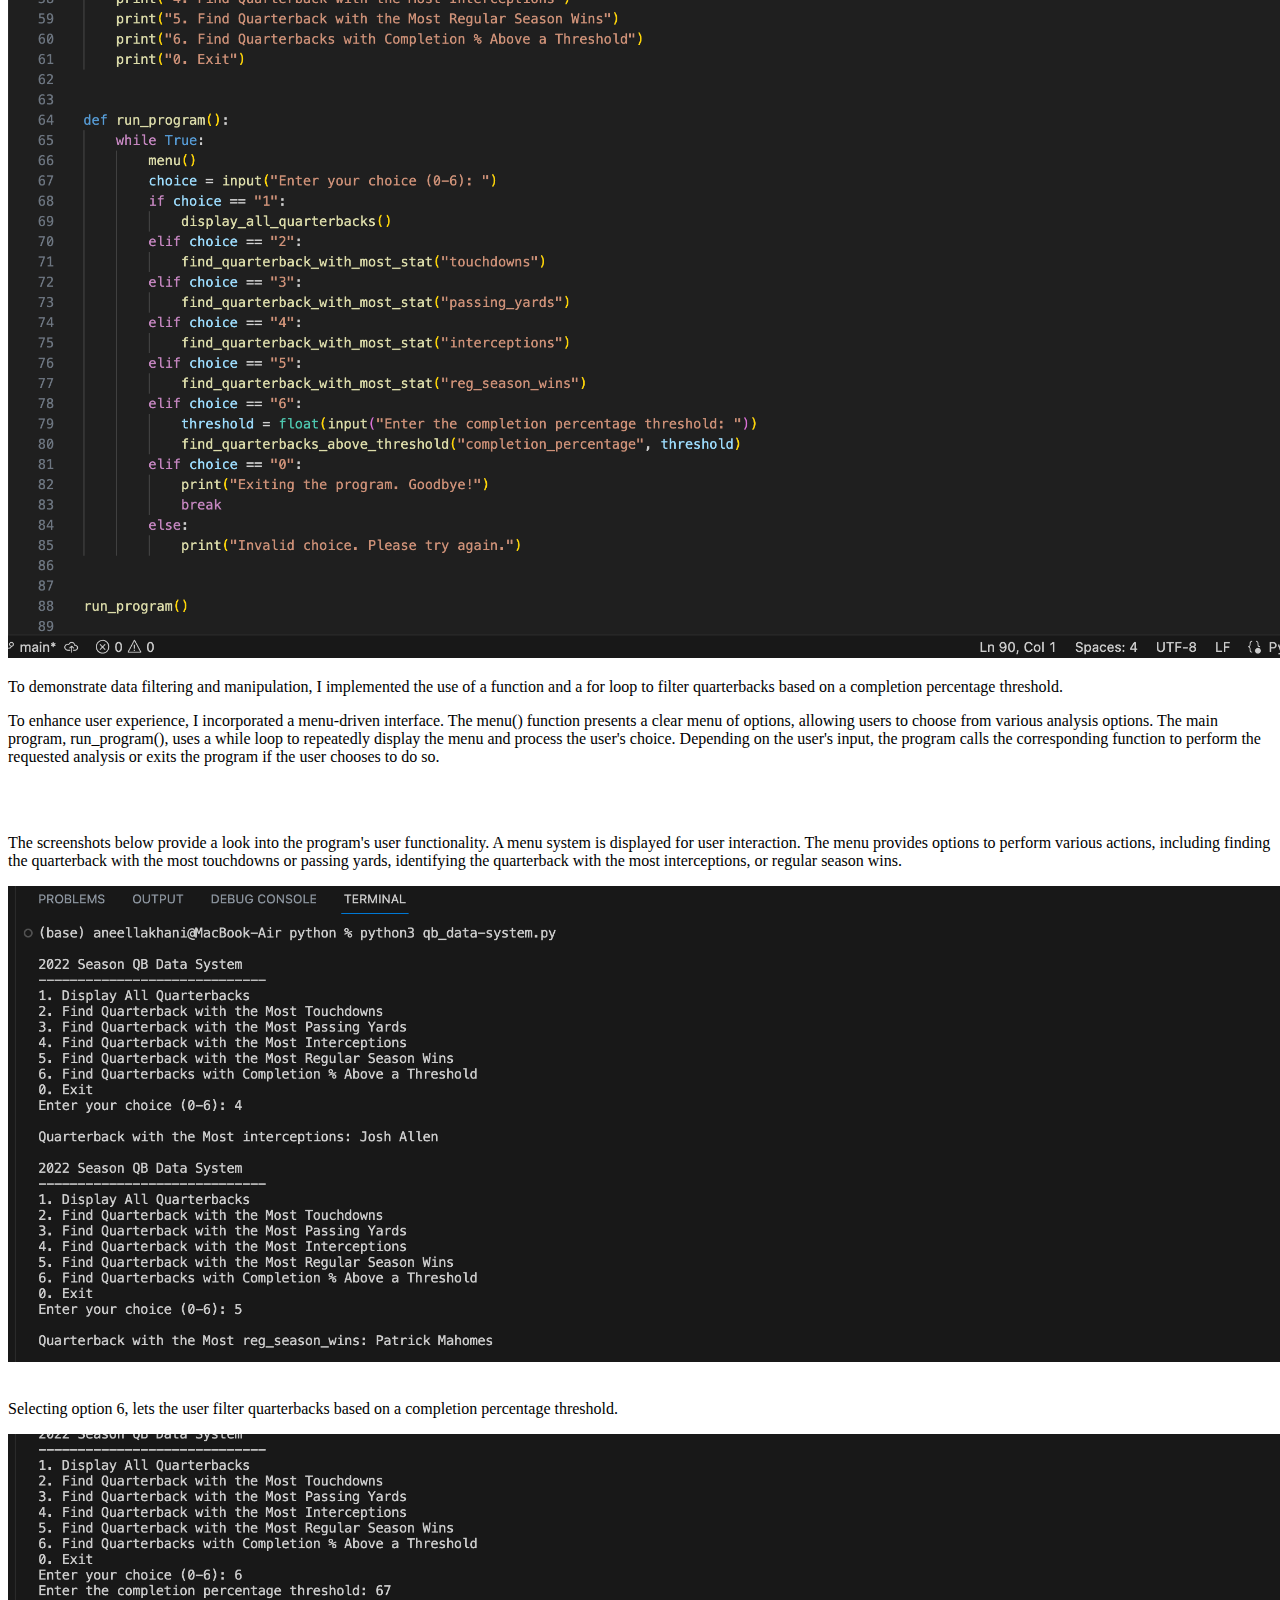
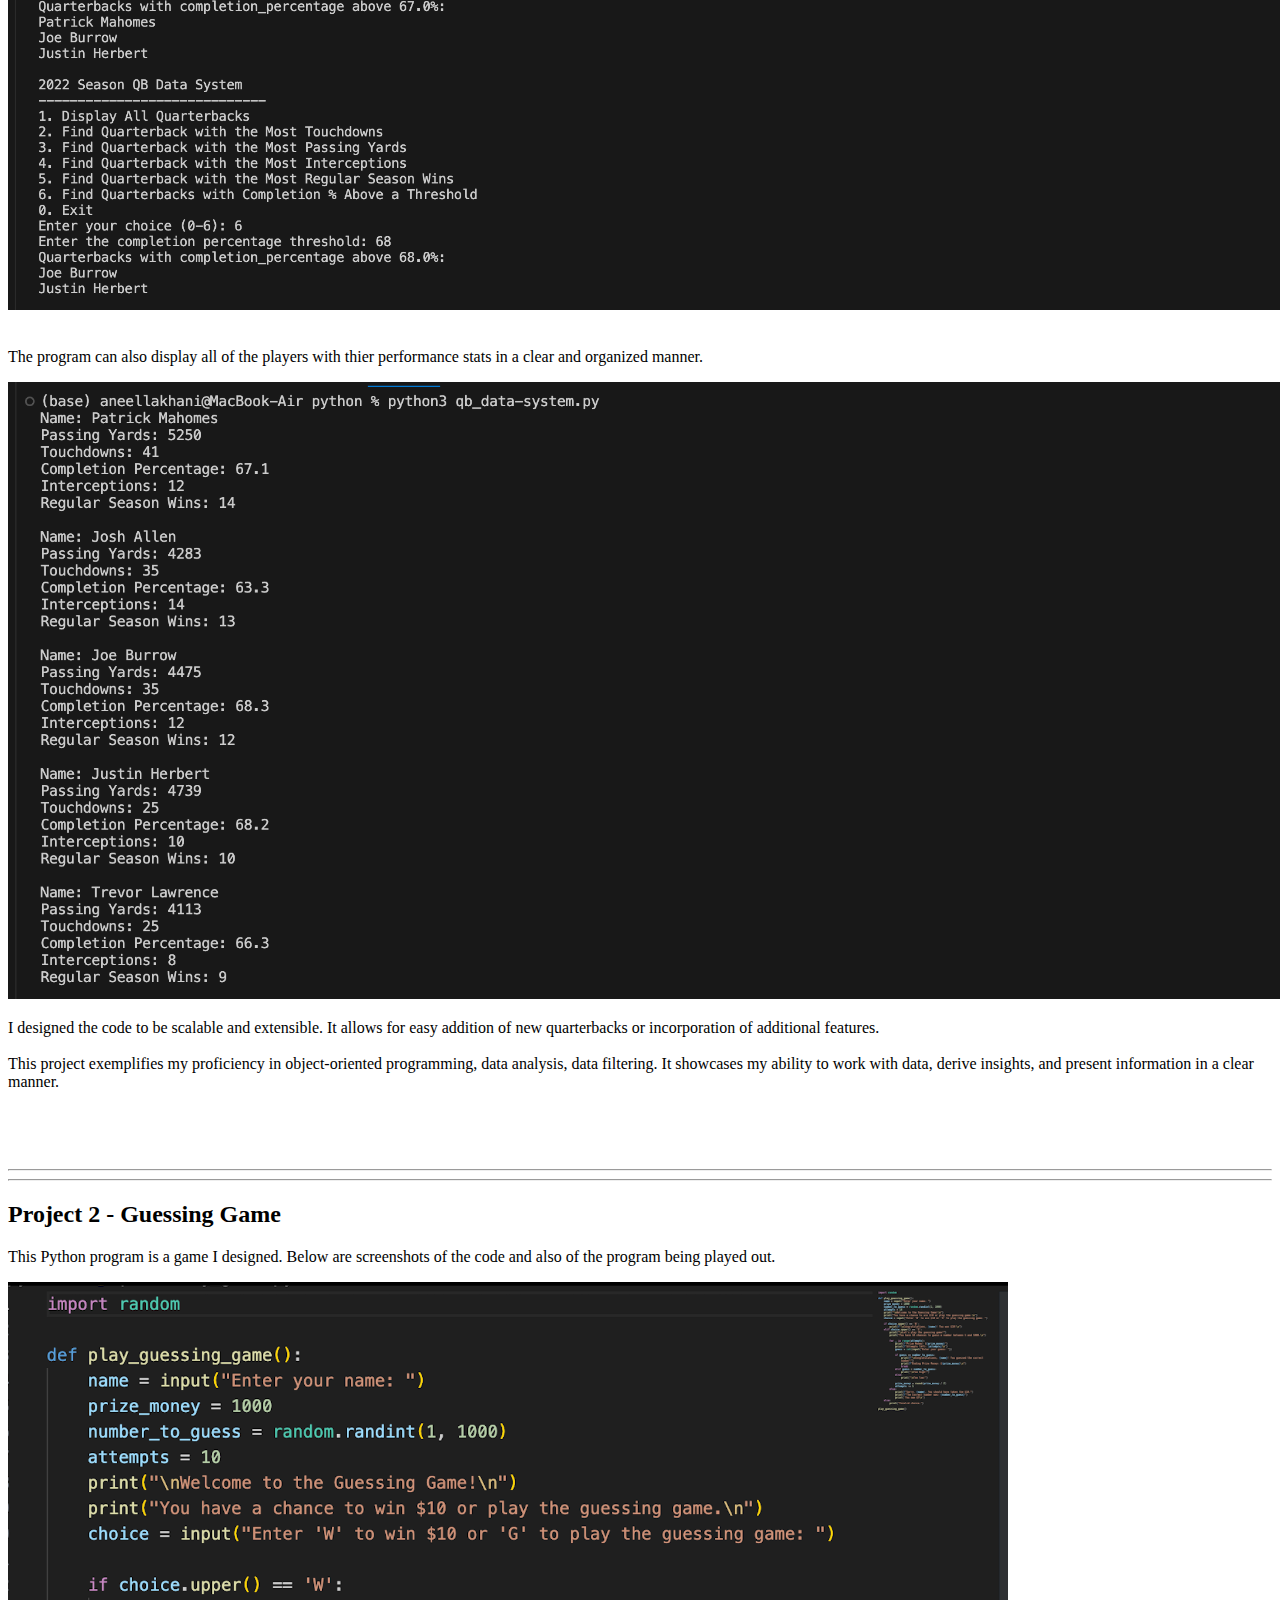
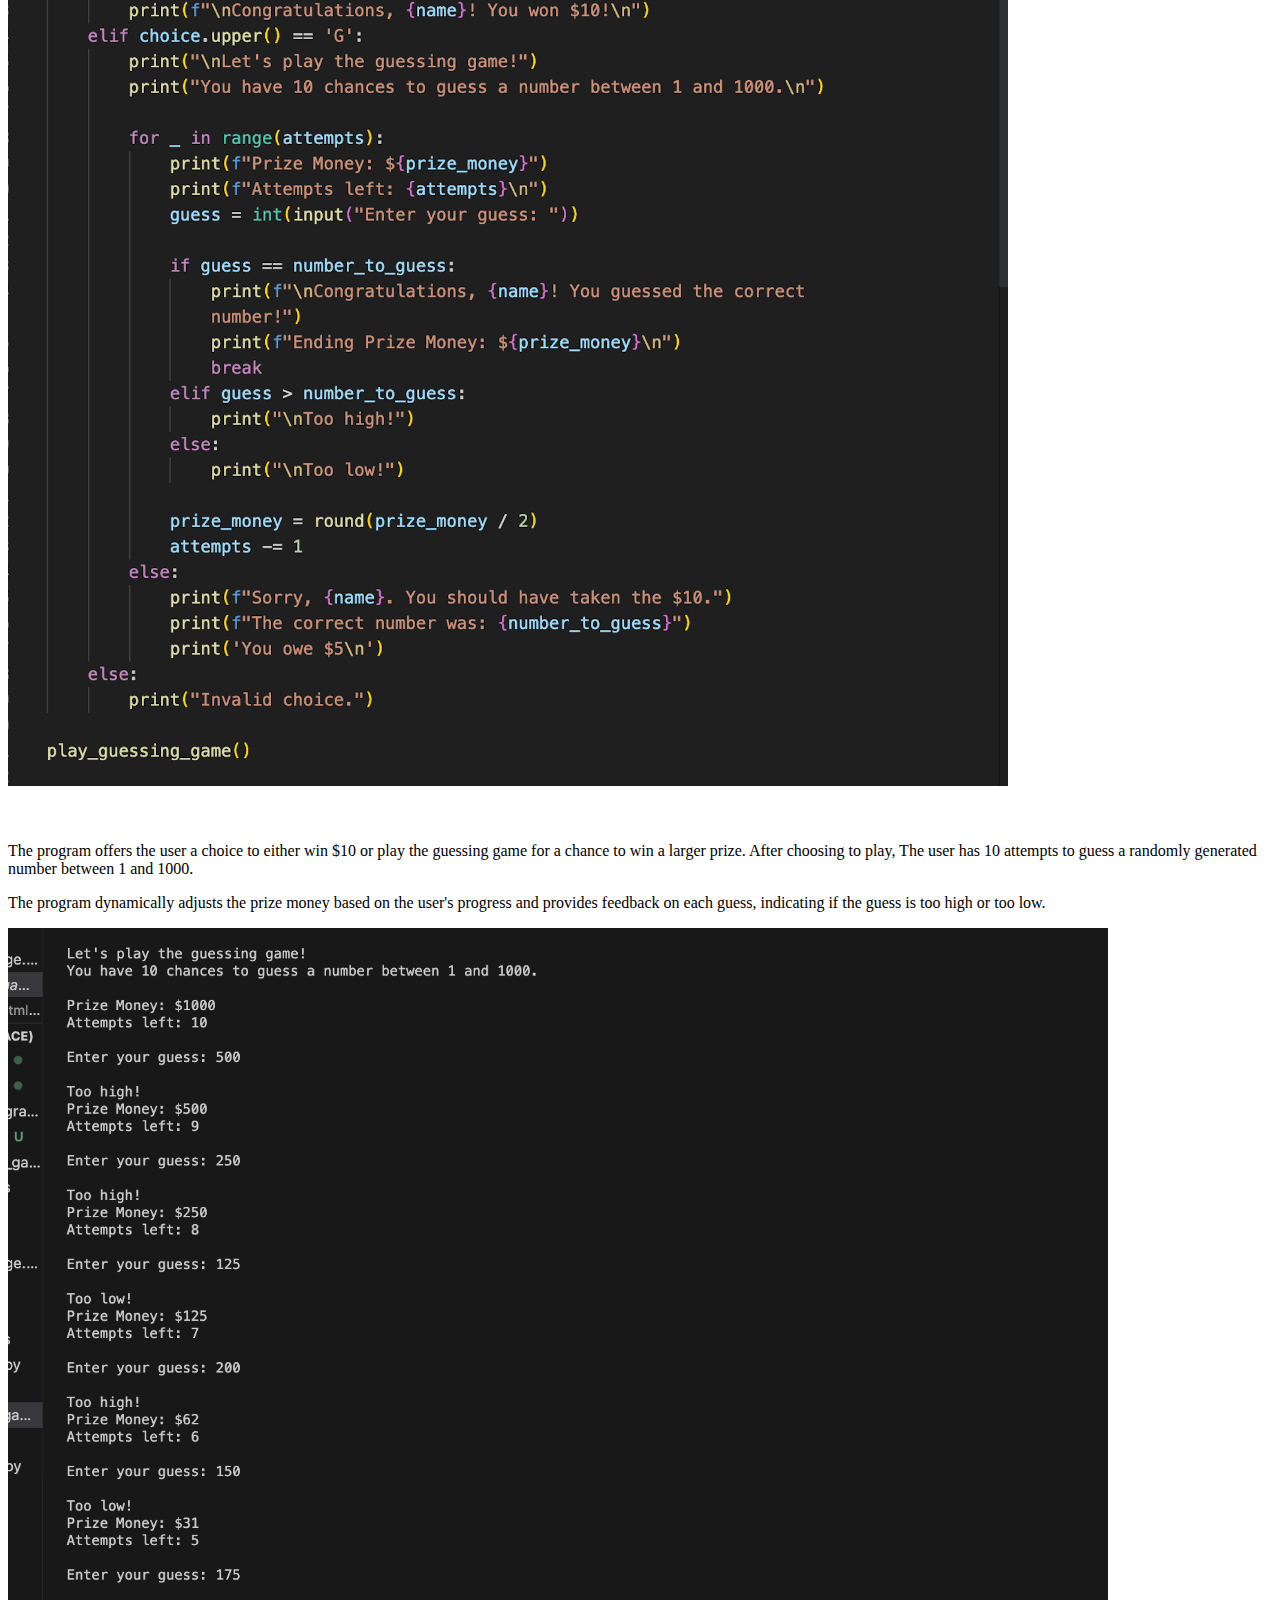
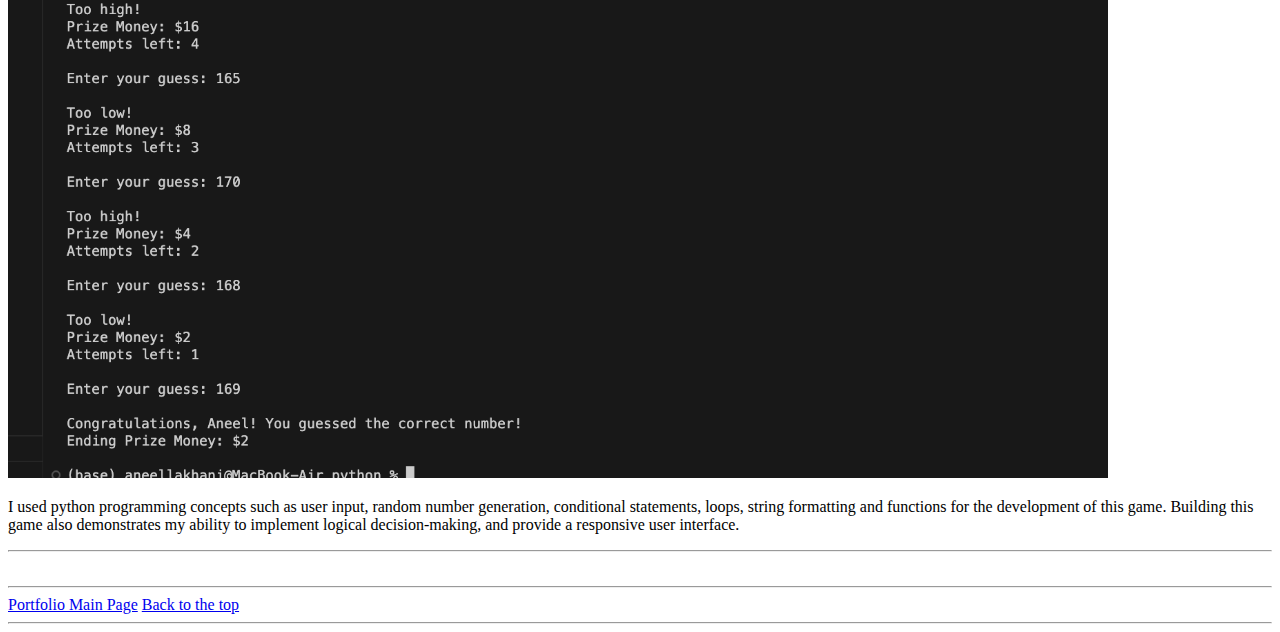
==== commit c711e771: "added project 2 in sql page" ====
--- a/pprojectspage.html
+++ b/pprojectspage.html
@@ -14,9 +14,9 @@
     
     <section id="qb_data_system">
         <hr><hr>
-        <h2>1. QB Data System</h2>
+        <h2>Project 1 - QB Data System</h2>
         <p>
-            I designed this python program to analyze and compare five NFL quarterbacks stats from the 2022 season. The data used comes from nfl.com/stats/player-stats. 
+            I designed this python program to analyze and compare five NFL quarterbacks stats from the 2022 season. The data used comes from <a href="https://www.nfl.com/stats/player-stats/" target="_blank">nfl.com/stats/player-stats/</a>. 
             <br><br>
             The code begins by defining a Quarterback class, serving as a blueprint for creating quarterback objects. Each instance of the class represents a quarterback and is initialized with attributes such as passing yards, touchdowns, completion percentage, interceptions, and regular season wins. This demonstrates my understanding of object-oriented design and encapsulation.
             <br><br>
@@ -36,14 +36,14 @@
         </p>
         <br><br>
         <p>
-            The screenshots below provide a look into the program's user functionality. A menu system is displayed for user interaction. The menu provides options to perform various actions, icluding finding the quarterback with the most touchdowns or passing yards, identifying the quarterback with the most interceptions or regular season wins. 
+            The screenshots below provide a look into the program's user functionality. A menu system is displayed for user interaction. The menu provides options to perform various actions, including finding the quarterback with the most touchdowns or passing yards, identifying the quarterback with the most interceptions, or regular season wins. 
         </p>
-        <img src="images/int_gameswon.png" alt="int and games won" width="1700">
+        <img src="images/int_gameswon.png" alt="int and games won" width="1600">
         <br><br>
         <p>
             Selecting option 6, lets the user filter quarterbacks based on a completion percentage threshold.
         </p>
-        <img src="images/completion_perc.png" alt="completion percentage" width="1700">
+        <img src="images/completion_perc.png" alt="completion percentage" width="1600">
         <br><br>
         <p>
             The program can also display all of the players with thier performance stats in a clear and organized manner. 
@@ -58,7 +58,7 @@
         <br><br><br>
     <section id="guessing_game">
         <hr><hr>
-        <h2>2. Guessing Game</h2>
+        <h2>Project 2 - Guessing Game</h2>
         <p>
             This Python program is a game I designed. Below are screenshots of the code and also of the program being played out.
         </p>    
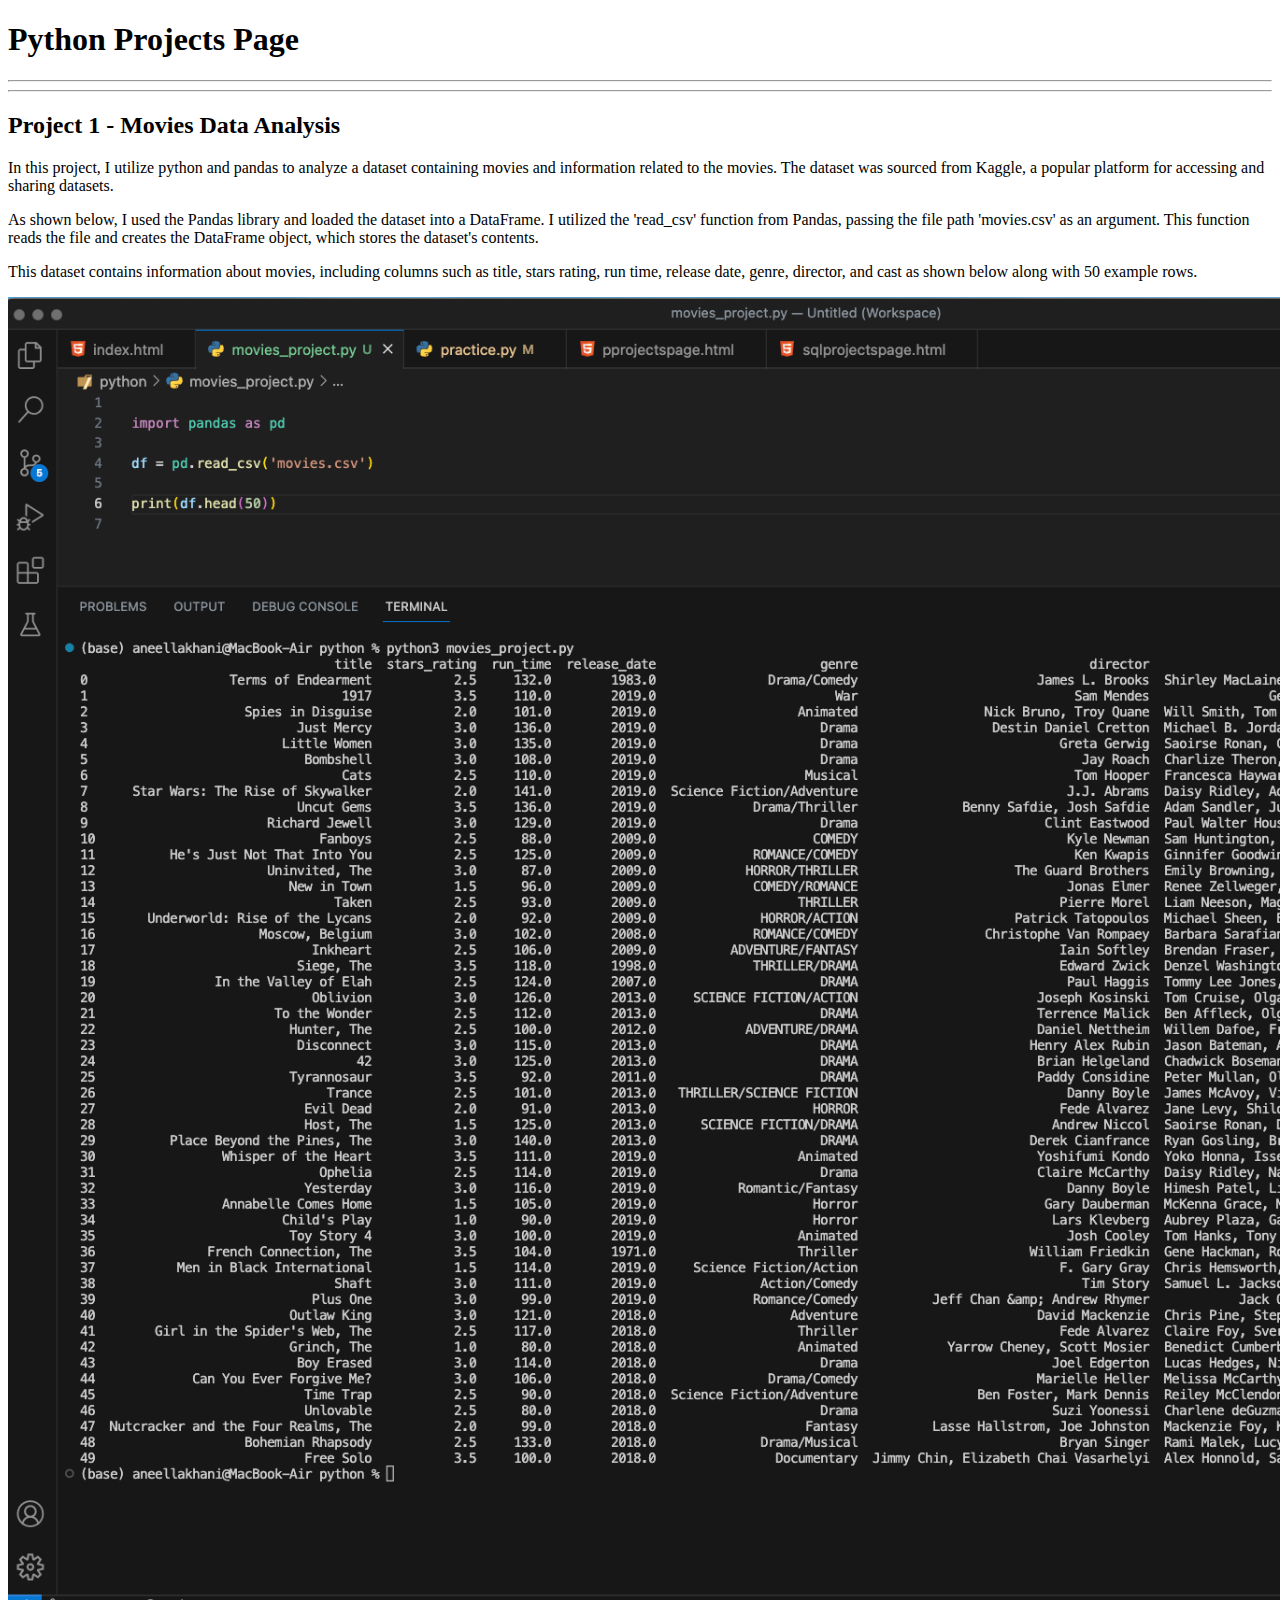
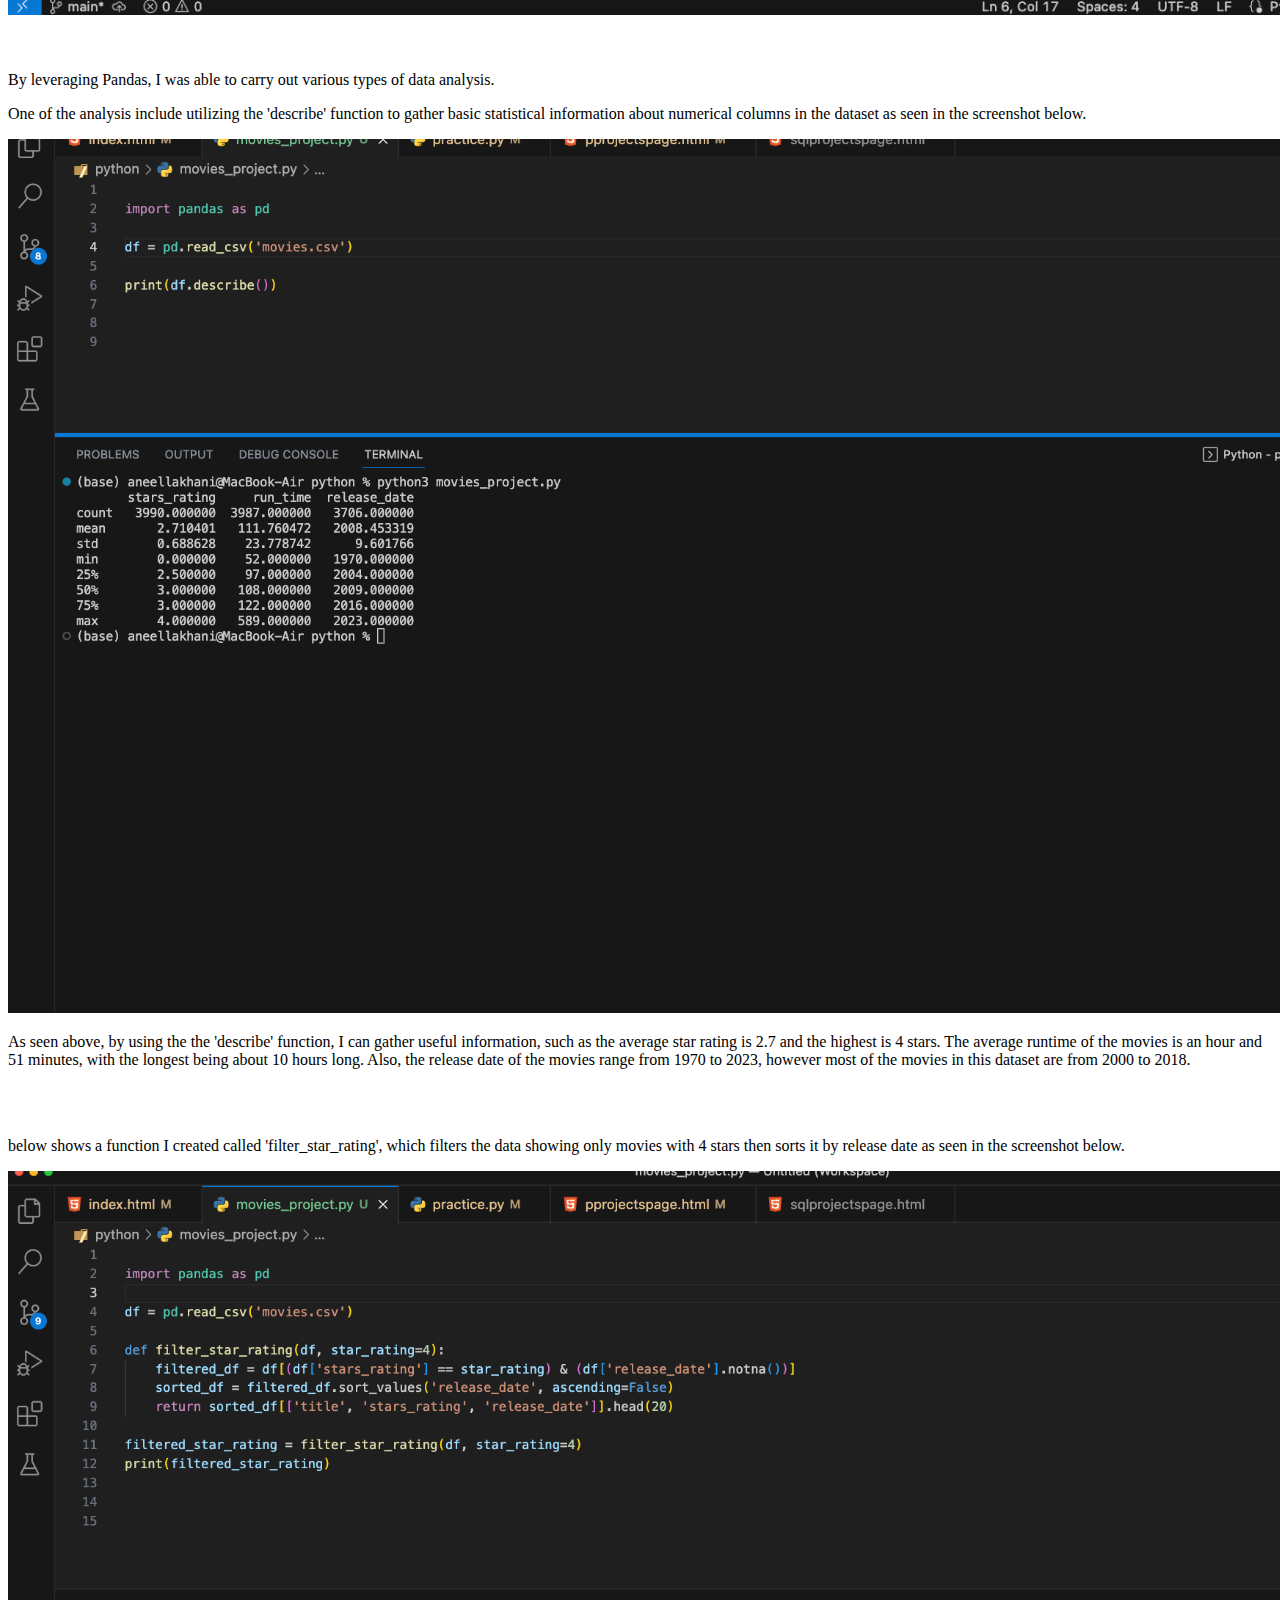
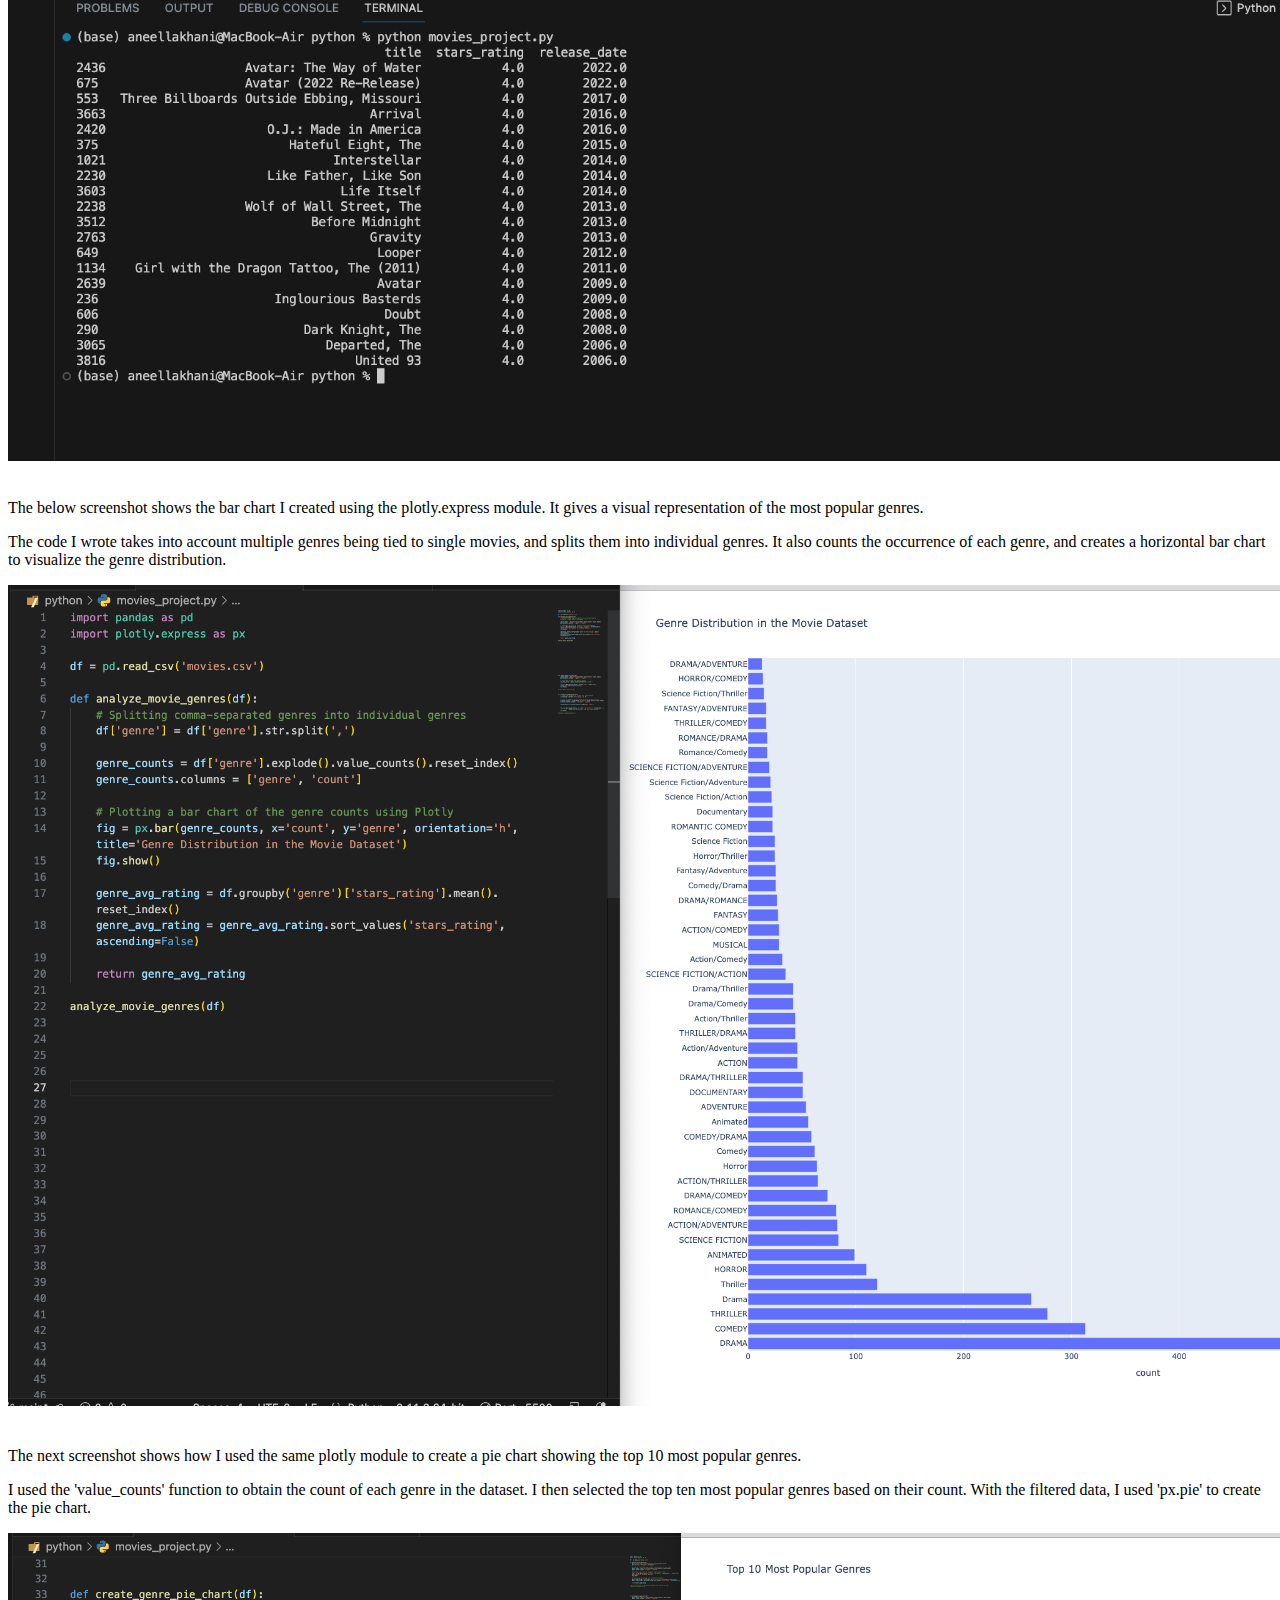
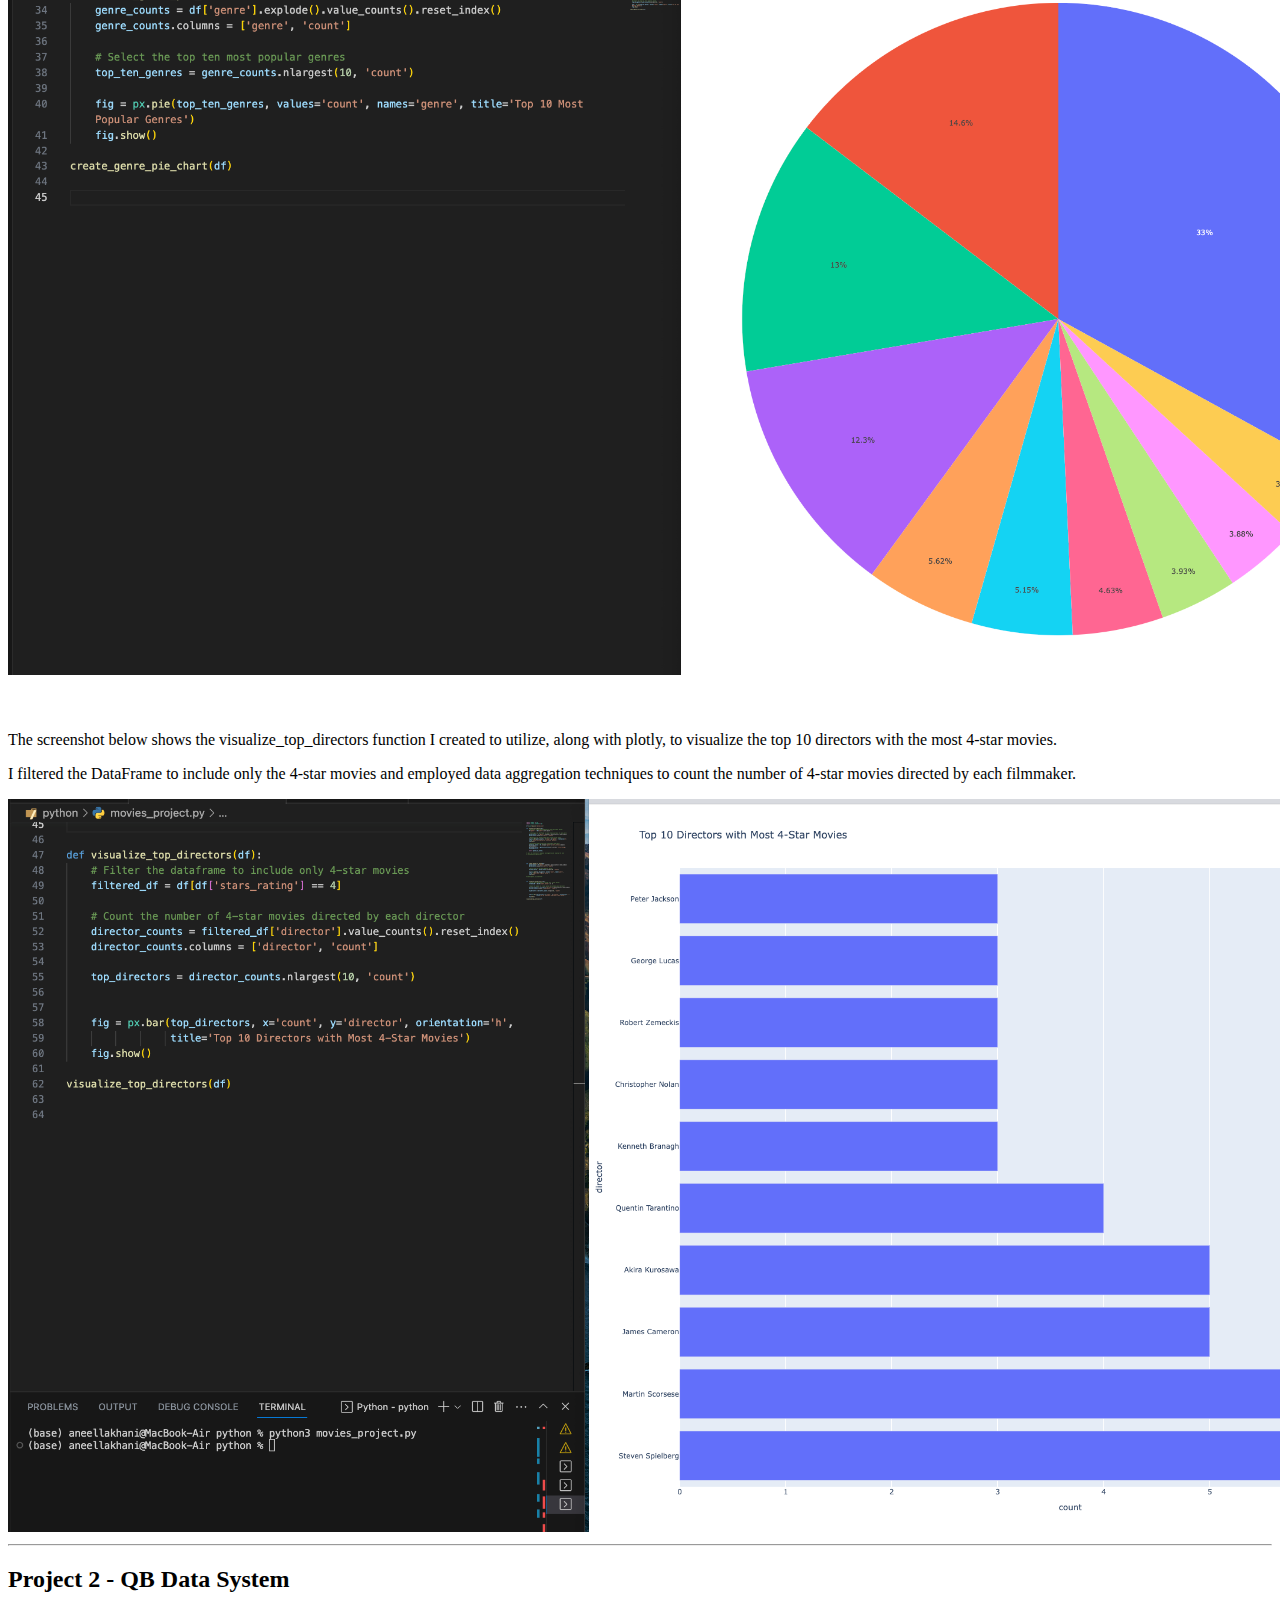
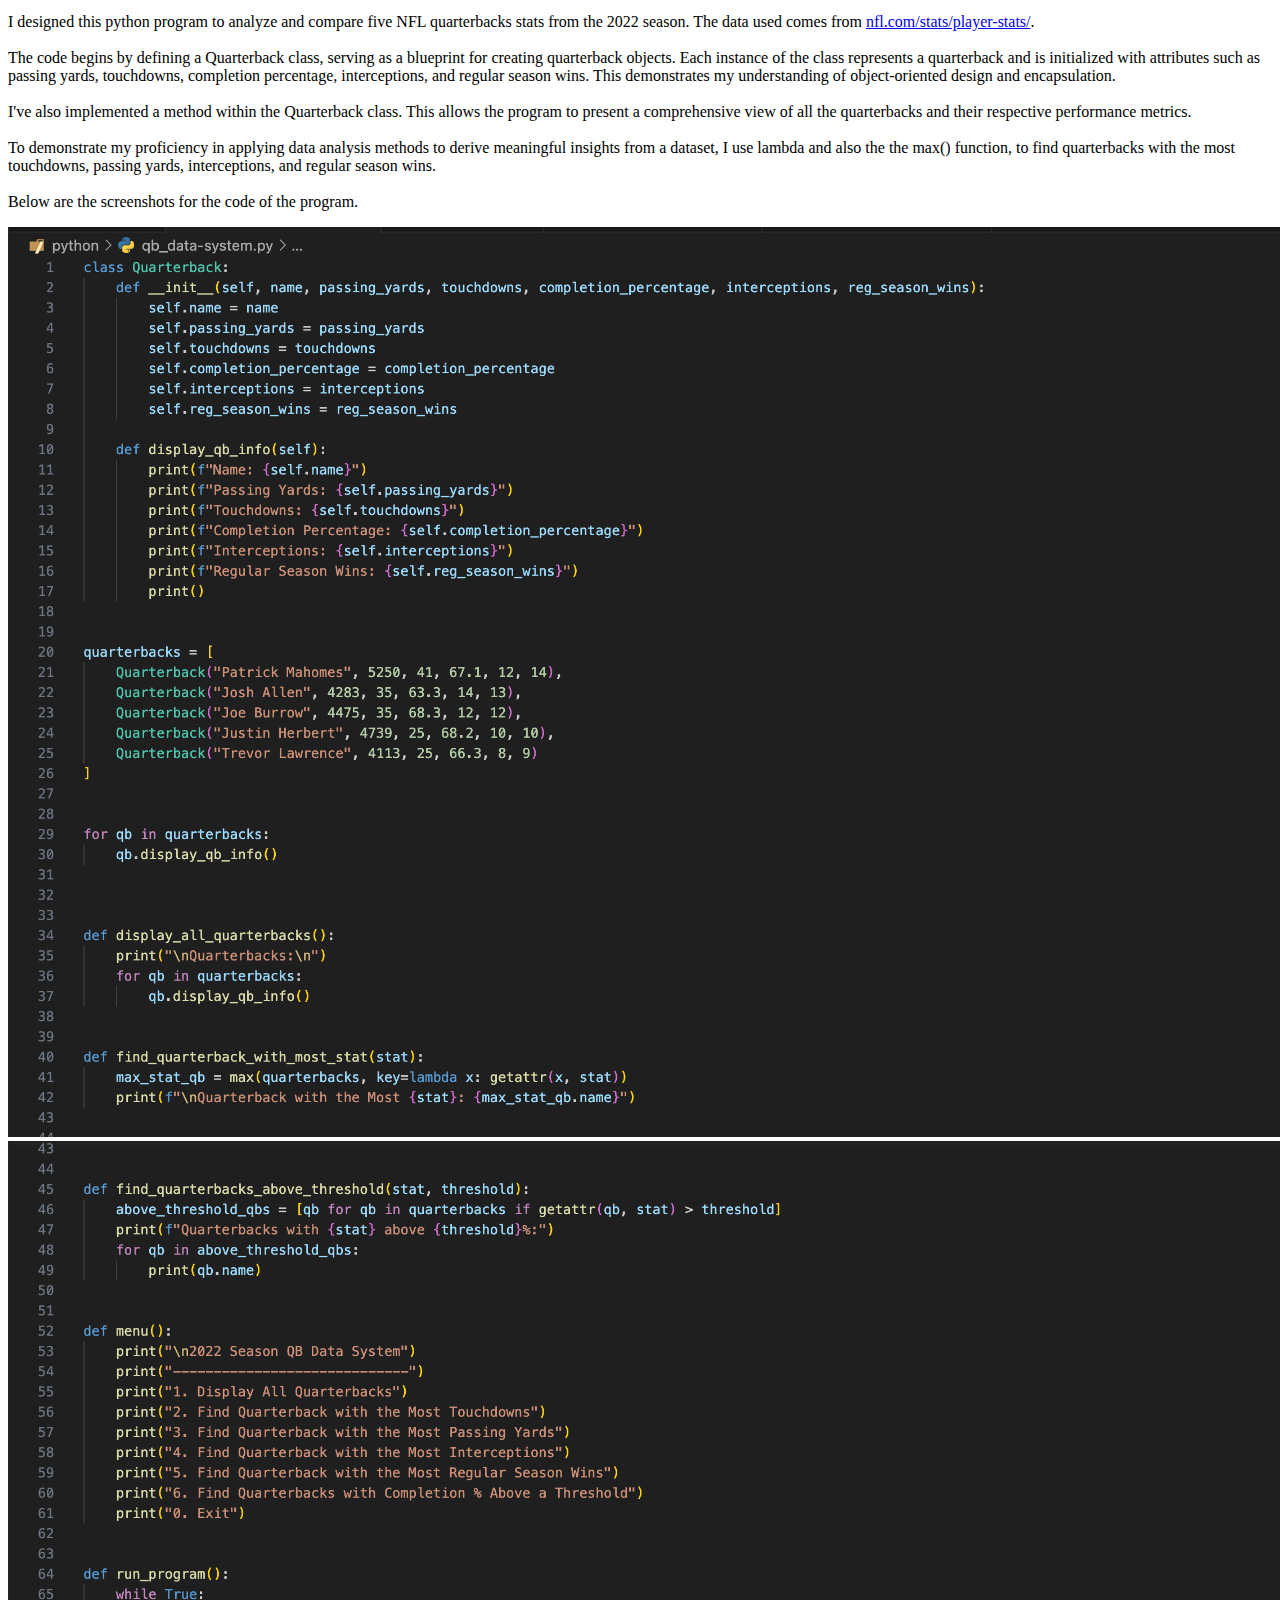
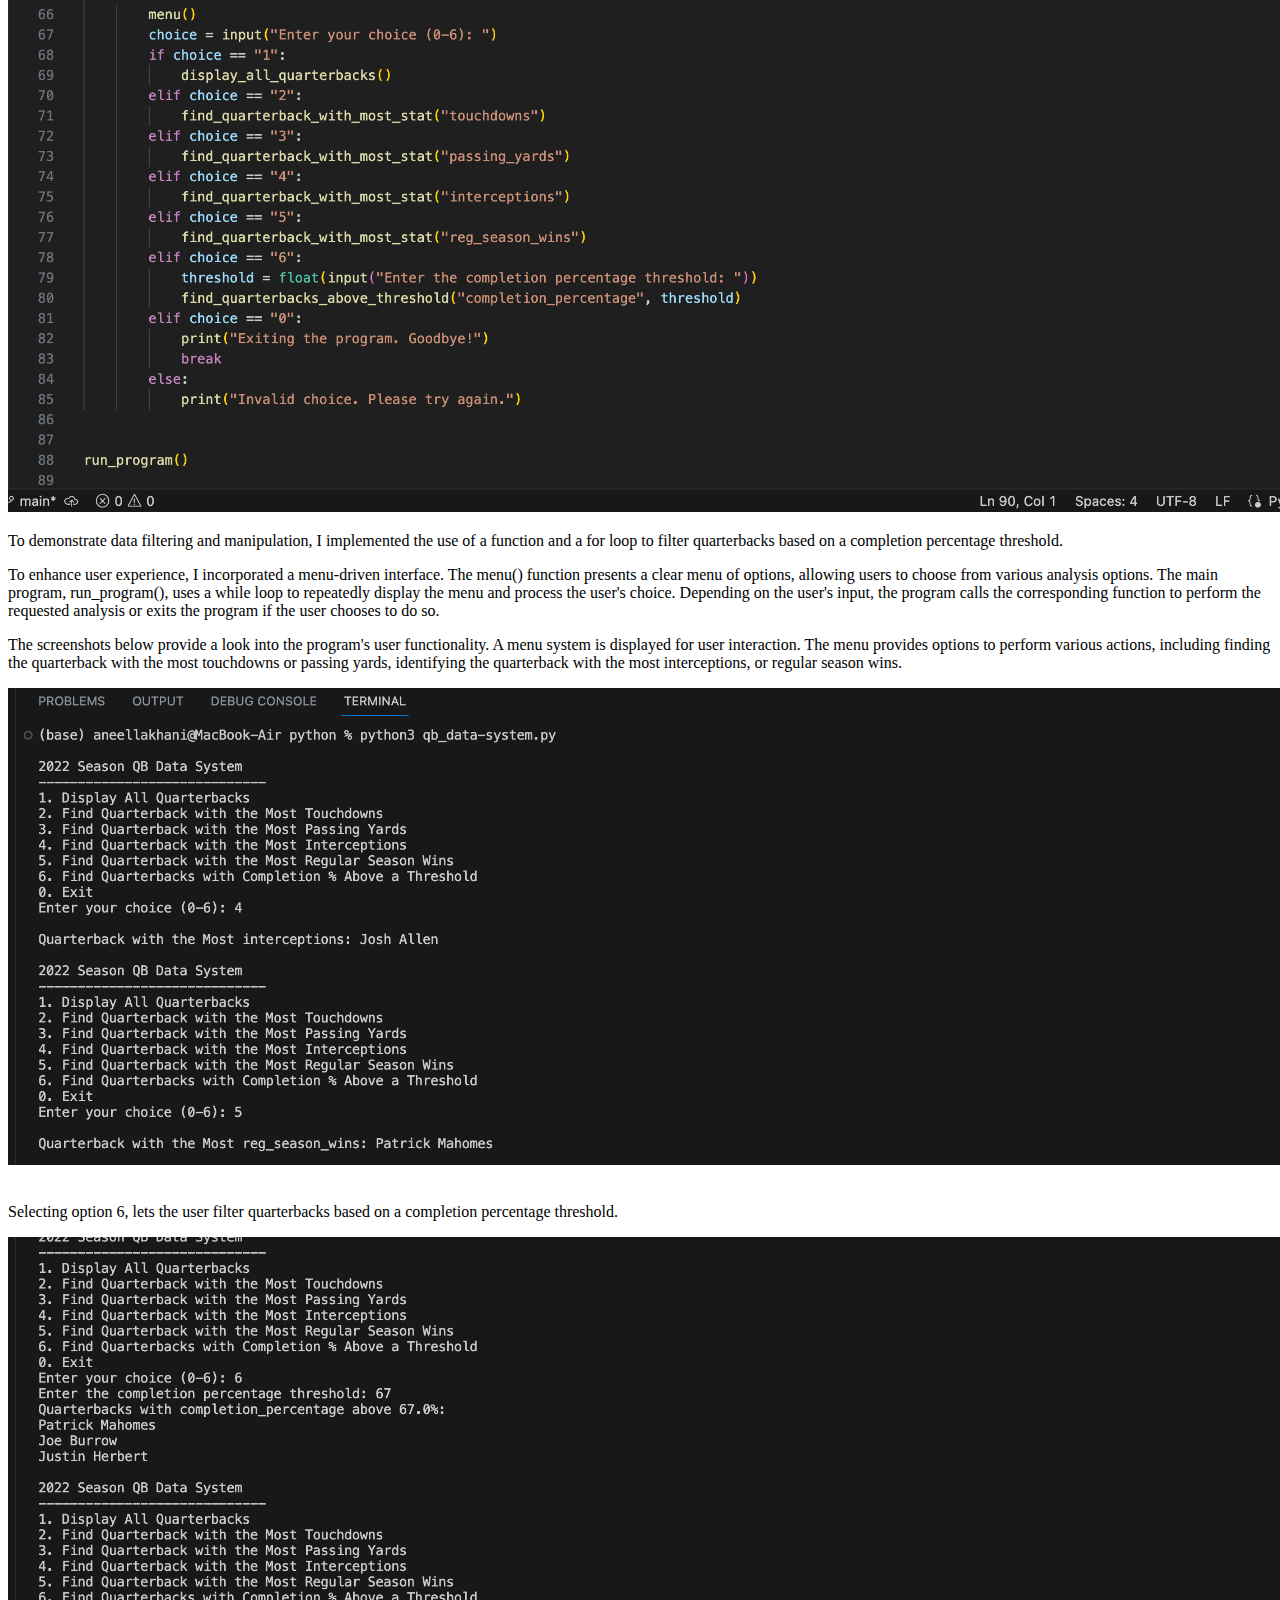
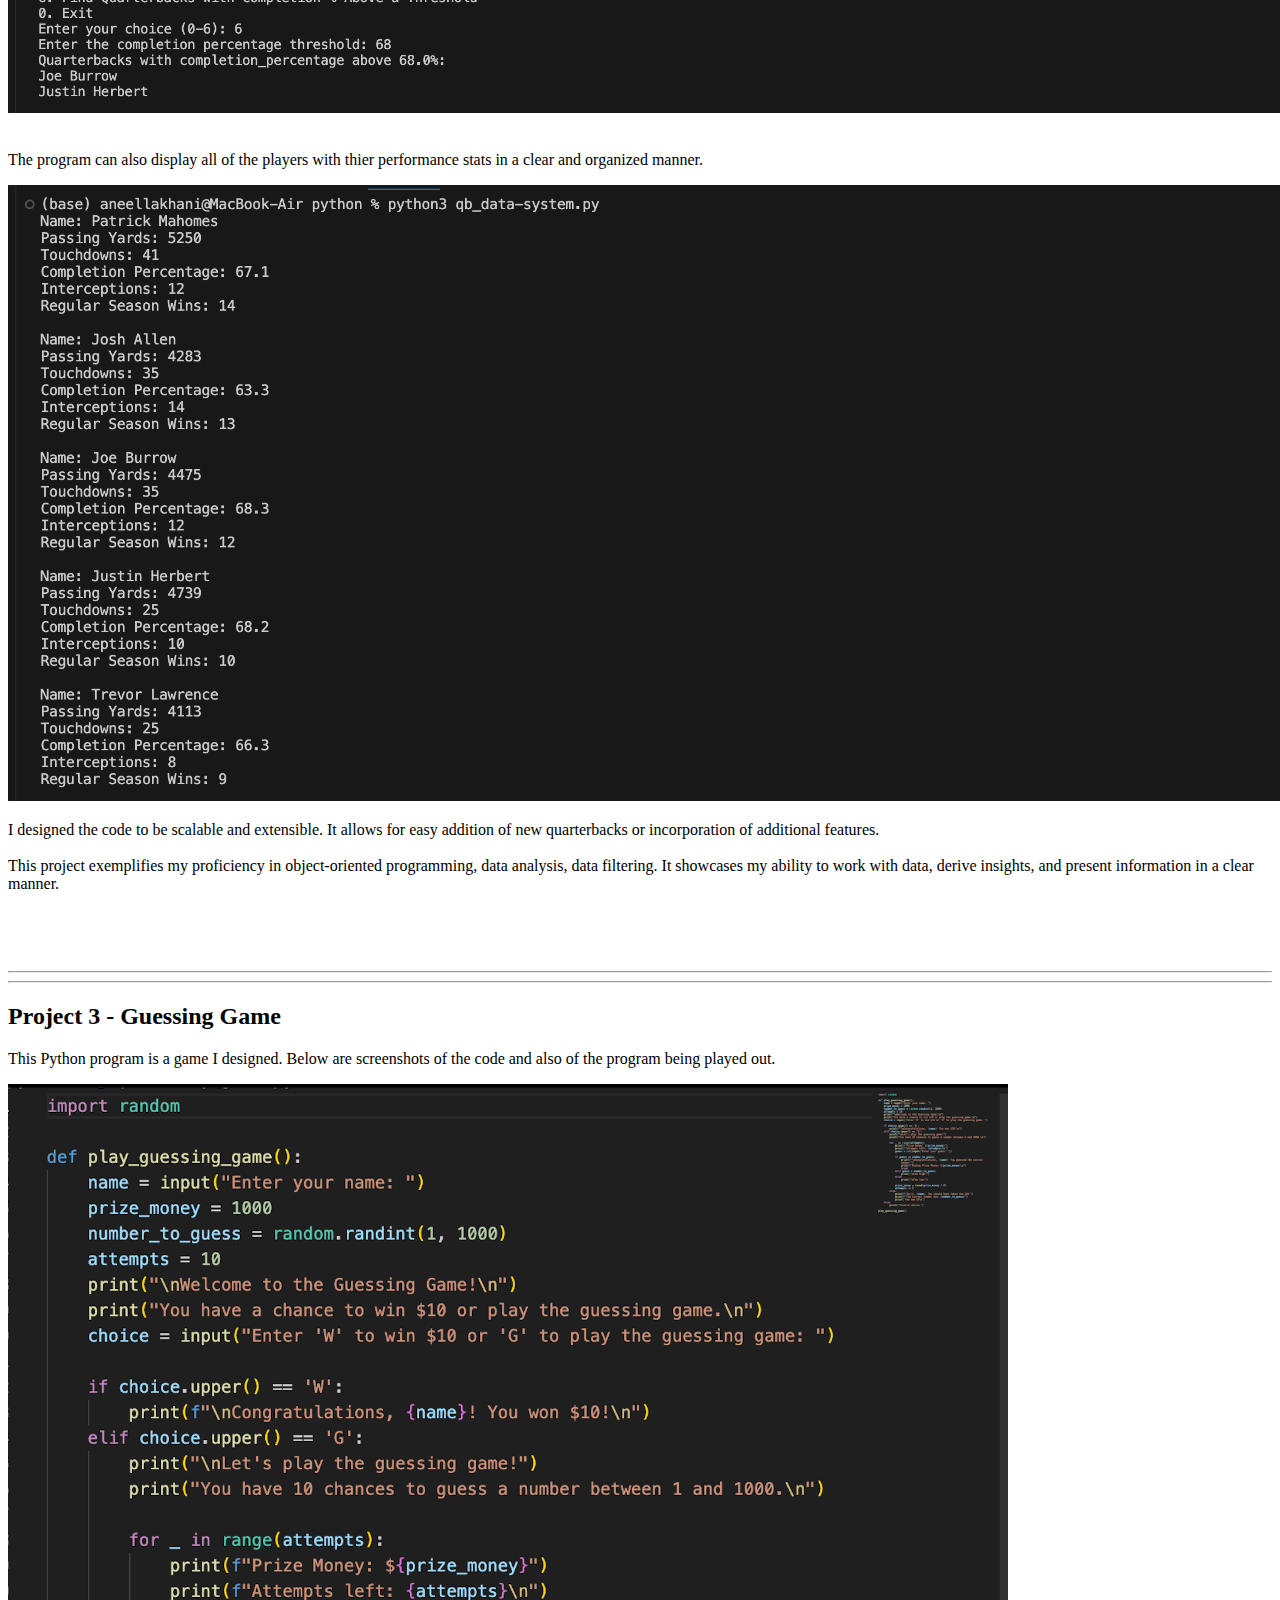
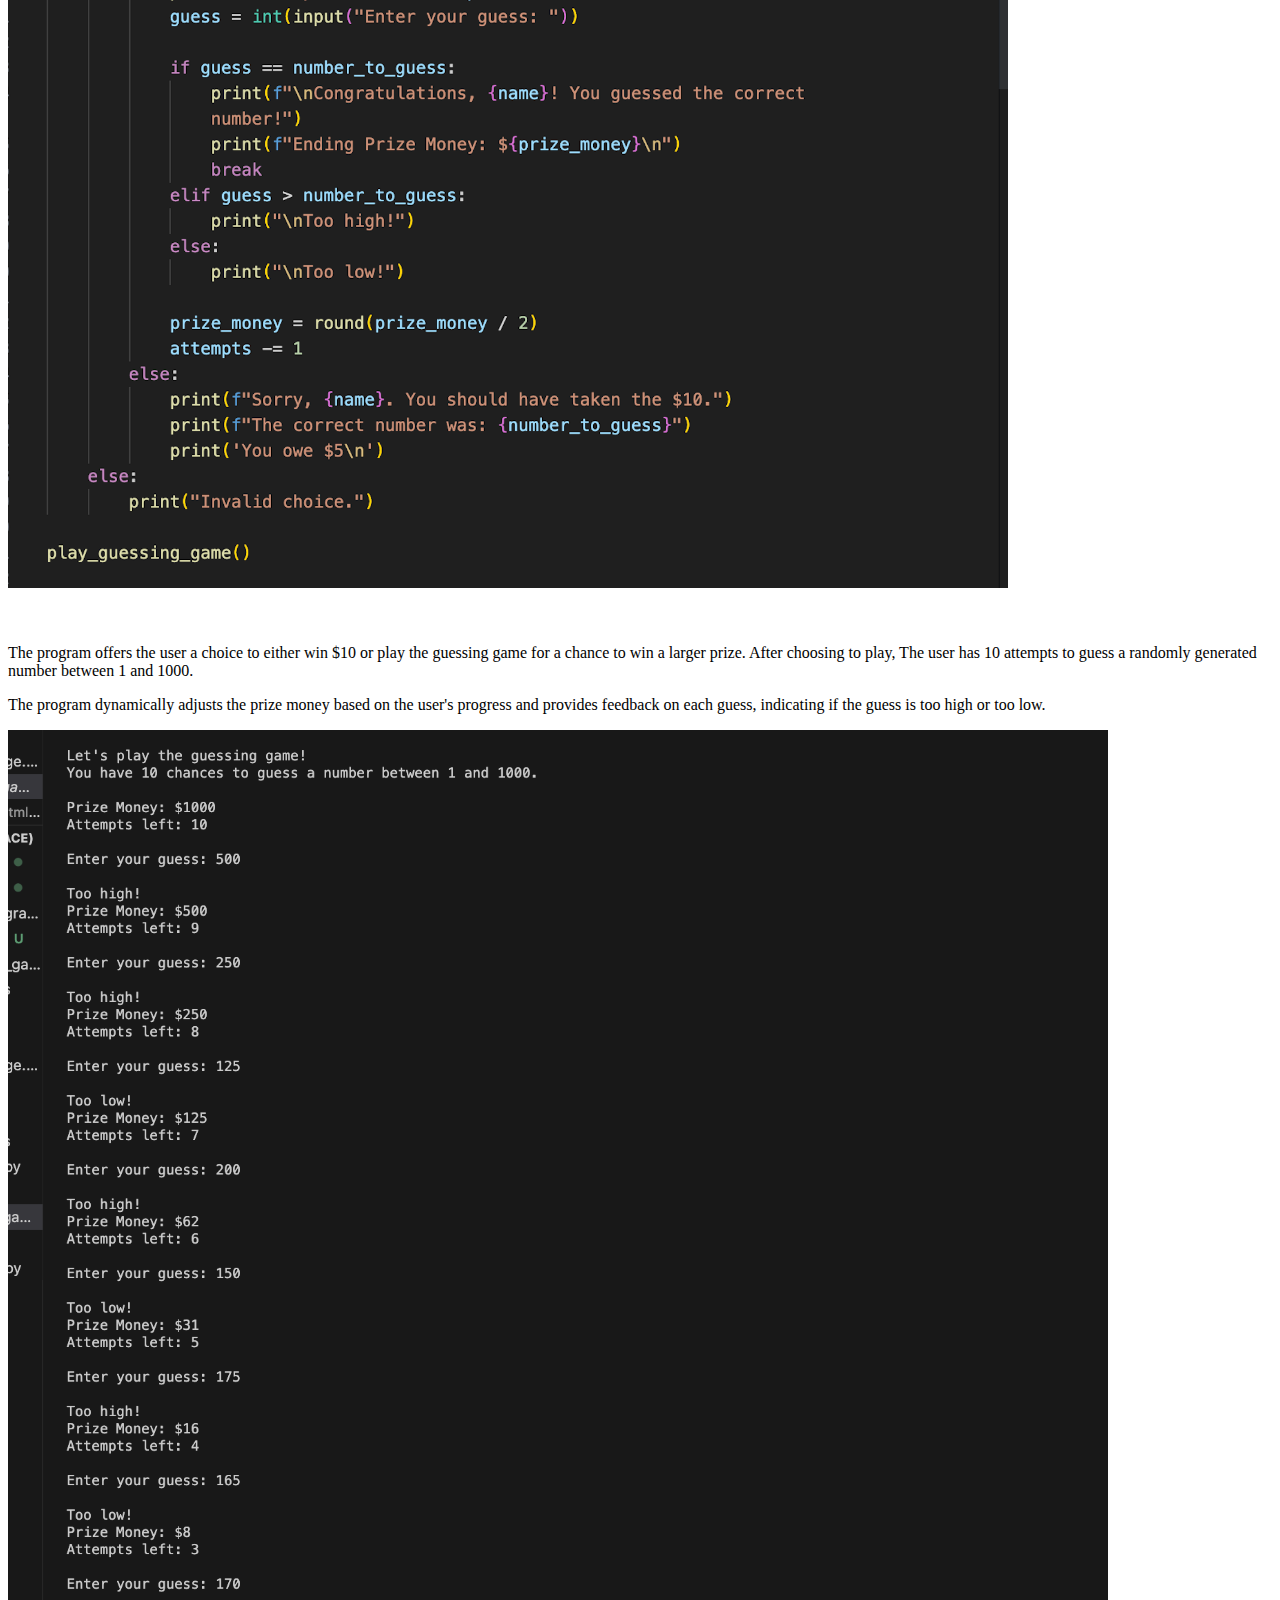
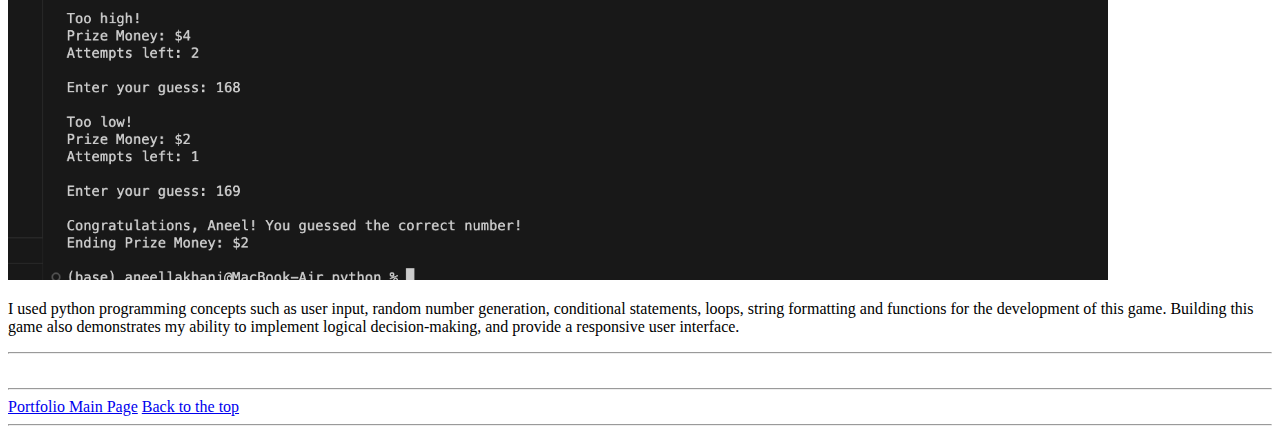
==== commit 2864d477: "Added movies proj to python proj page" ====
--- a/pprojectspage.html
+++ b/pprojectspage.html
@@ -11,10 +11,65 @@
 
     <body>
         <h1 id="top">Python Projects Page</h1>
+
+    <section id="movies_data_analysis">
+        <hr><hr>
+        <h2>Project 1 - Movies Data Analysis</h2>
+        <p>
+             In this project, I utilize python and pandas to analyze a dataset containing movies and information related to the movies. The dataset was sourced from Kaggle, a popular platform for accessing and sharing datasets. 
+        </p>
+        <p>
+            As shown below, I used the Pandas library and loaded the dataset into a DataFrame. I utilized the 'read_csv' function from Pandas, passing the file path 'movies.csv' as an argument. This function reads the file and creates the DataFrame object, which stores the dataset's contents. 
+        </p>
+        <p>
+            This dataset contains information about movies, including columns such as title, stars rating, run time, release date, genre, director, and cast as shown below along with 50 example rows.  
+        </p>
+        <img src="images/movies_head.png" alt="image" width="1600">
+        <br><br><br>
+        <p>
+            By leveraging Pandas, I was able to carry out various types of data analysis. 
+        </p>
+        <p>
+            One of the analysis include utilizing the 'describe' function to gather basic statistical information about numerical columns in the dataset as seen in the screenshot below. 
+        </p>
+        <img src="images/movies_describe_function.png" alt="image" width="1500">
+        <p>
+            As seen above, by using the the 'describe' function, I can gather useful information, such as the average star rating is 2.7 and the highest is 4 stars. The average runtime of the movies is an hour and 51 minutes, with the longest being about 10 hours long. Also, the release date of the movies range from 1970 to 2023, however most of the movies in this dataset are from 2000 to 2018. 
+        </p>
+        <br><br>
+        <p>
+            below shows a function I created called 'filter_star_rating', which filters the data showing only movies with 4 stars then sorts it by release date as seen in the screenshot below. 
+        </p>
+        <img src="images/movies_filter_rating.png" alt="image" width="1500">
+        <br><br>
+        <p>
+            The below screenshot shows the bar chart I created using the plotly.express module. It gives a visual representation of the  most popular genres.   
+        </p>
+        <p>
+            The code I wrote takes into account multiple genres being tied to single movies, and splits them into individual genres. It also counts the occurrence of each genre, and creates a horizontal bar chart to visualize the genre distribution.
+        </p>
+        <img src="images/images:movie_genre_bar_chart2.png" alt="Bar Chart Image" width="1600">
+        <br><br>
+        <p>
+            The next screenshot shows how I used the same plotly module to create a pie chart showing the top 10 most popular genres. 
+        </p>
+        <p>
+            I used the 'value_counts' function to obtain the count of each genre in the dataset. I then selected the top ten most popular genres based on their count. With the filtered data, I used 'px.pie' to create the pie chart. 
+        </p>
+        <img src="images/movies_genre_piechart.png" alt="Pie Chart Image" width="1500">
+        <br><br><br>
+        <p>
+            The screenshot below shows the visualize_top_directors function I created to utilize, along with plotly, to visualize the top 10 directors with the most 4-star movies.
+        </p>
+        <p>
+            I filtered the DataFrame to include only the 4-star movies and employed data aggregation techniques to count the number of 4-star movies directed by each filmmaker.
+        </p>
+        <img src="images/movies_topdirectors.png" alt="Top Directors Image" width="1500">
+
     
     <section id="qb_data_system">
-        <hr><hr>
-        <h2>Project 1 - QB Data System</h2>
+        <hr>
+        <h2>Project 2 - QB Data System</h2>
         <p>
             I designed this python program to analyze and compare five NFL quarterbacks stats from the 2022 season. The data used comes from <a href="https://www.nfl.com/stats/player-stats/" target="_blank">nfl.com/stats/player-stats/</a>. 
             <br><br>
@@ -34,7 +89,6 @@
         <p>
             To enhance user experience, I  incorporated a menu-driven interface. The menu() function presents a clear menu of options, allowing users to choose from various analysis options. The main program, run_program(), uses a while loop to repeatedly display the menu and process the user's choice. Depending on the user's input, the program calls the corresponding function to perform the requested analysis or exits the program if the user chooses to do so.  
         </p>
-        <br><br>
         <p>
             The screenshots below provide a look into the program's user functionality. A menu system is displayed for user interaction. The menu provides options to perform various actions, including finding the quarterback with the most touchdowns or passing yards, identifying the quarterback with the most interceptions, or regular season wins. 
         </p>
@@ -58,7 +112,7 @@
         <br><br><br>
     <section id="guessing_game">
         <hr><hr>
-        <h2>Project 2 - Guessing Game</h2>
+        <h2>Project 3 - Guessing Game</h2>
         <p>
             This Python program is a game I designed. Below are screenshots of the code and also of the program being played out.
         </p>    
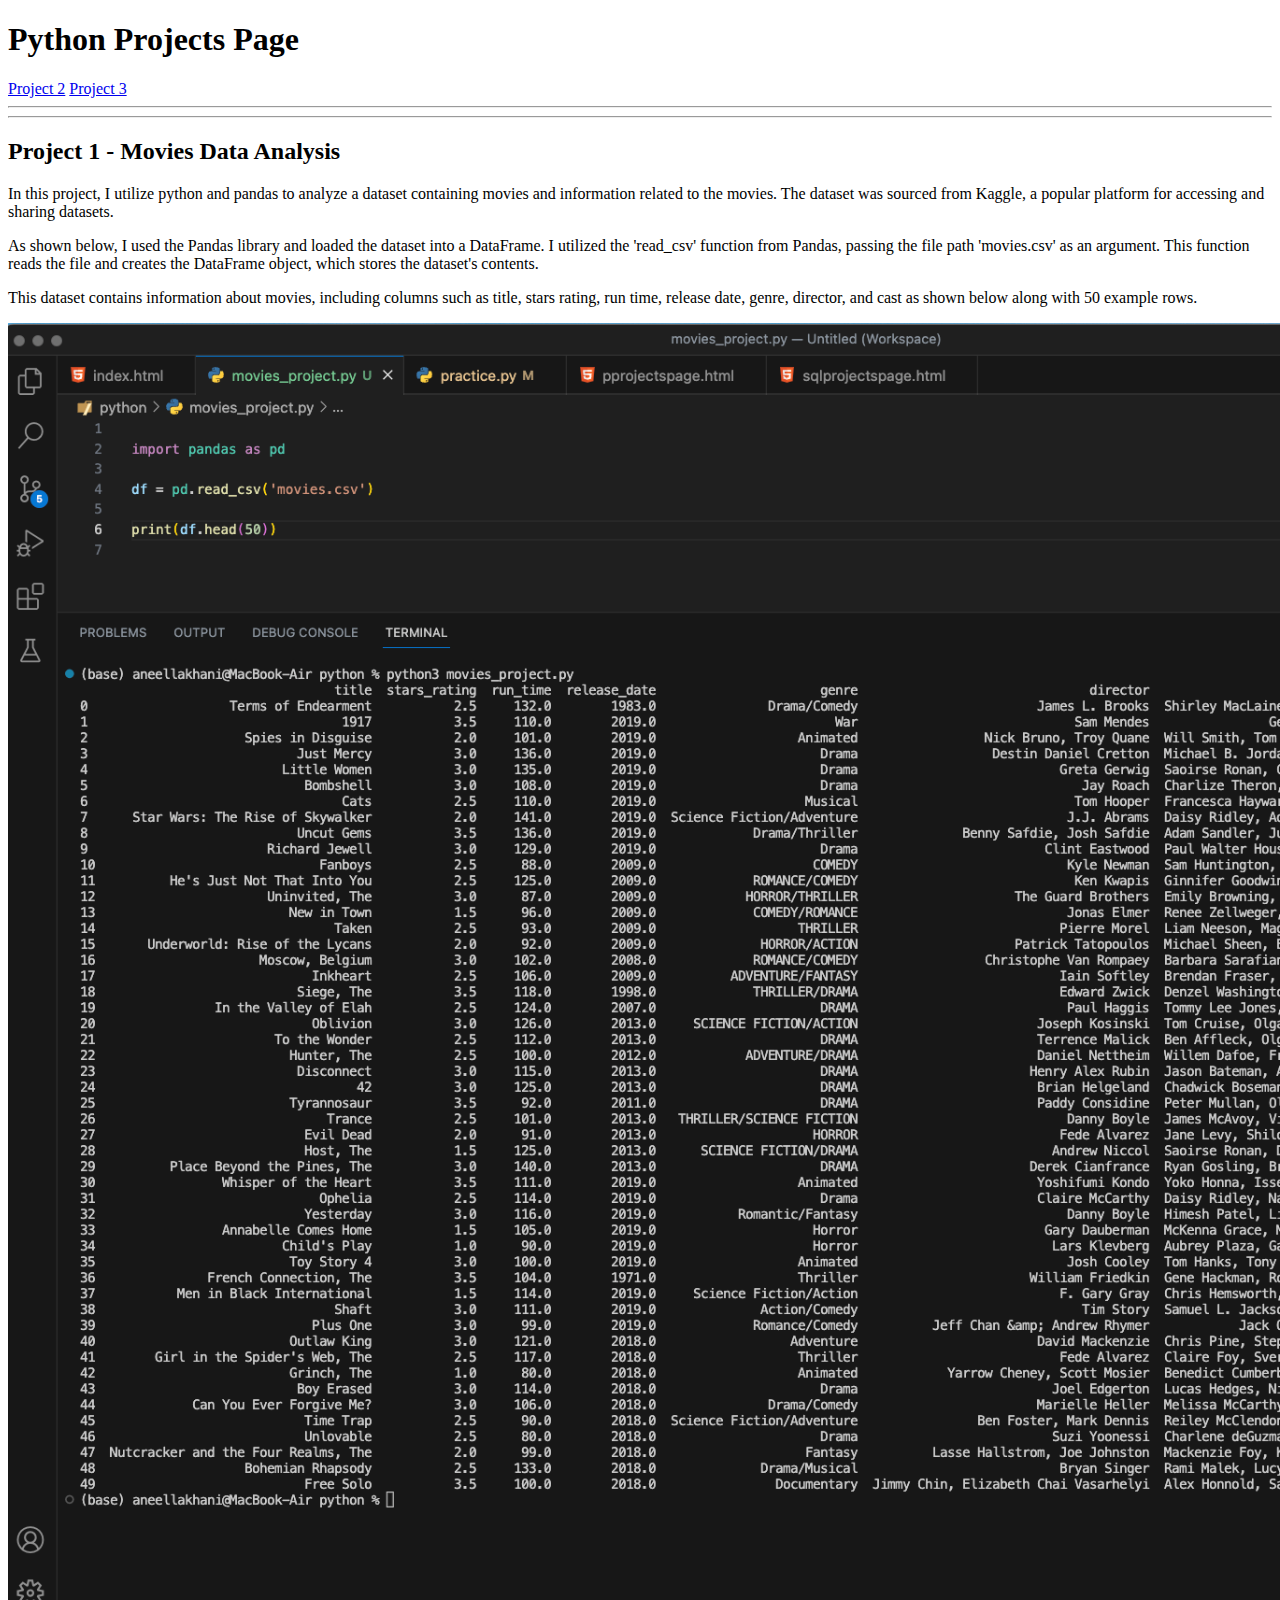
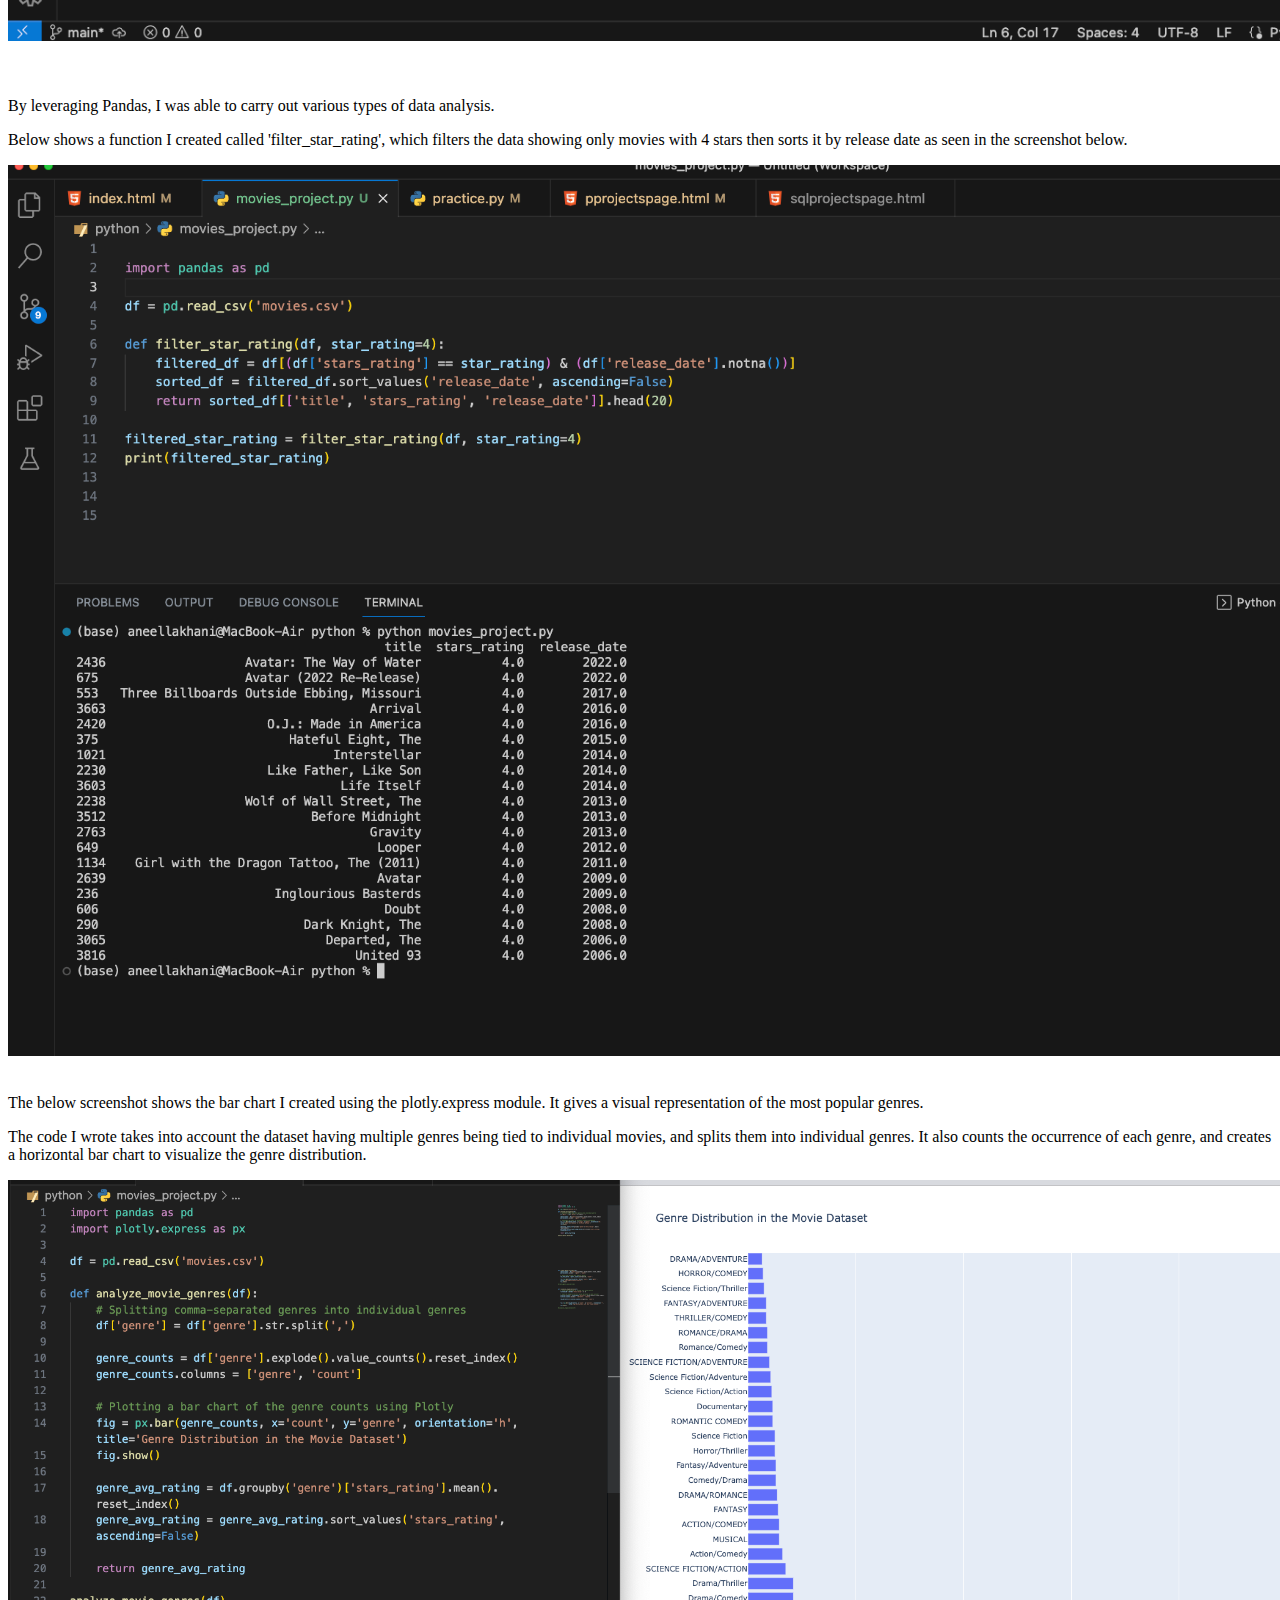
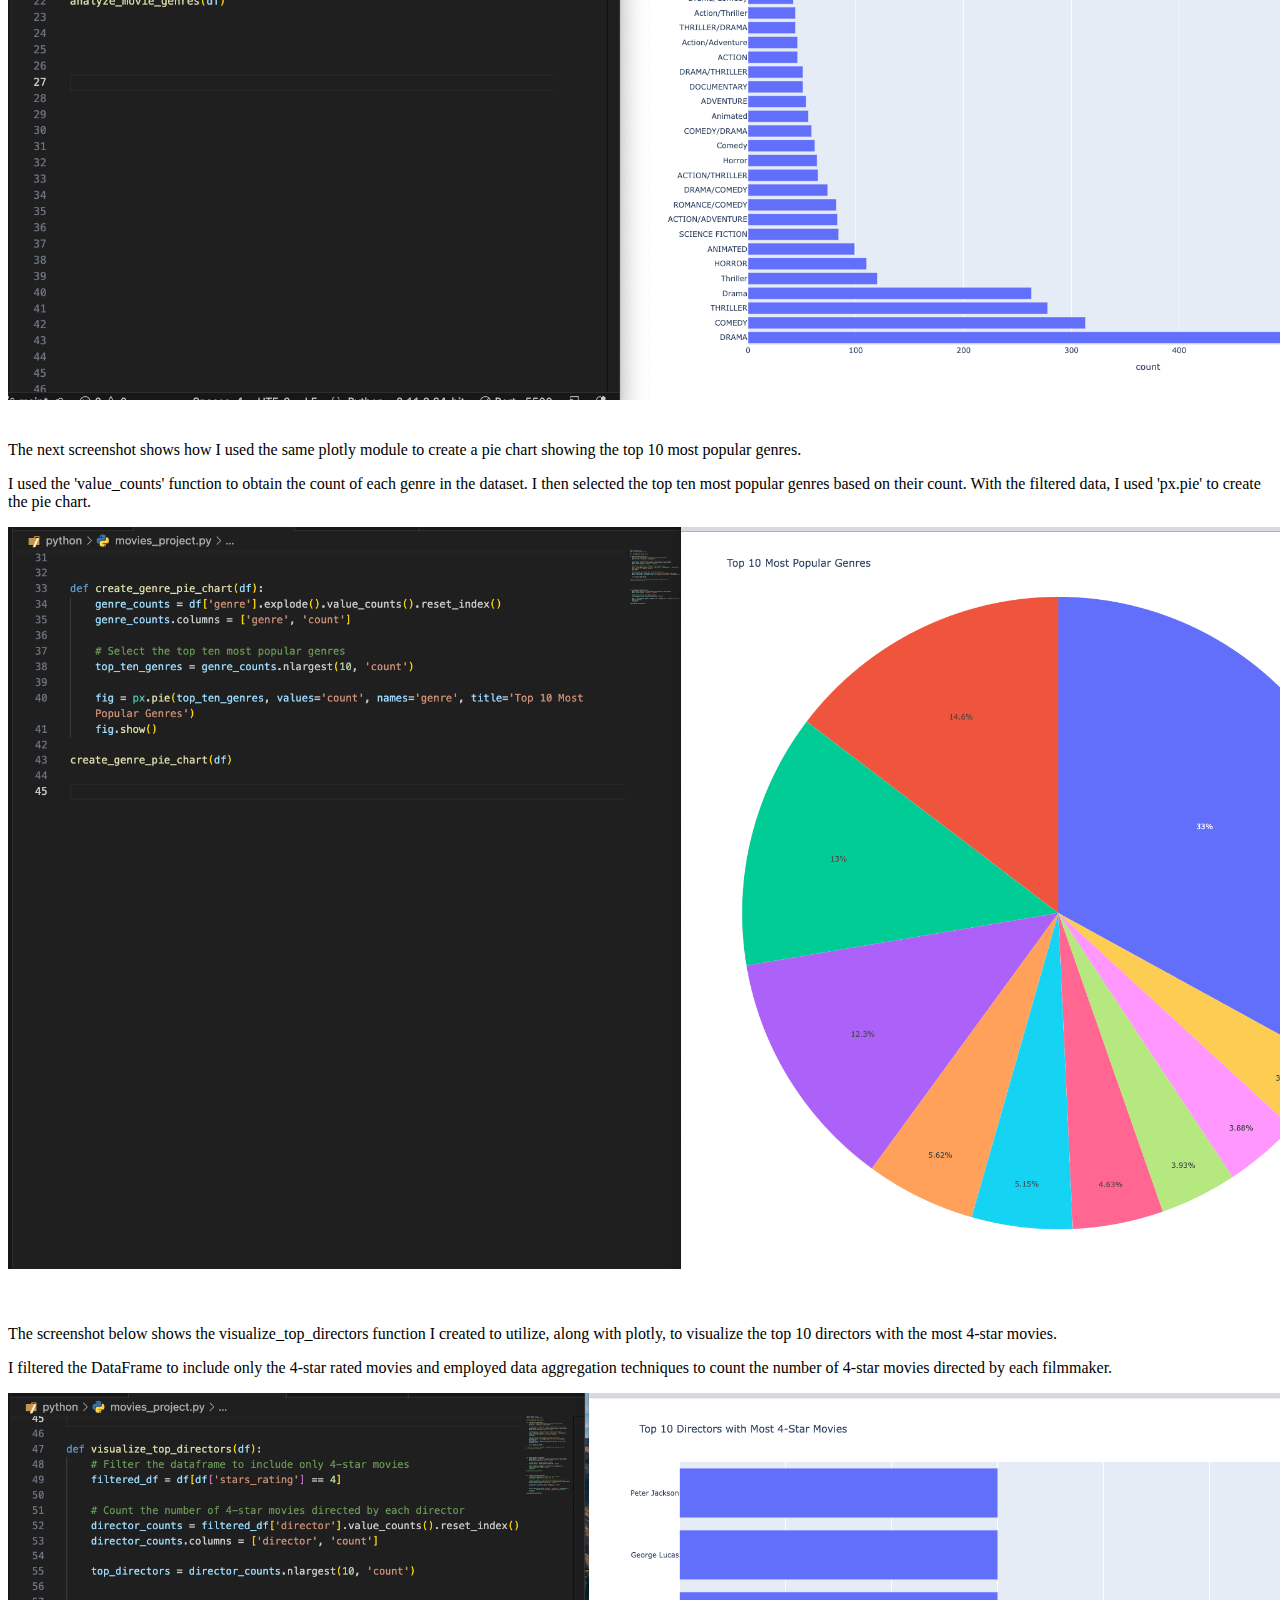
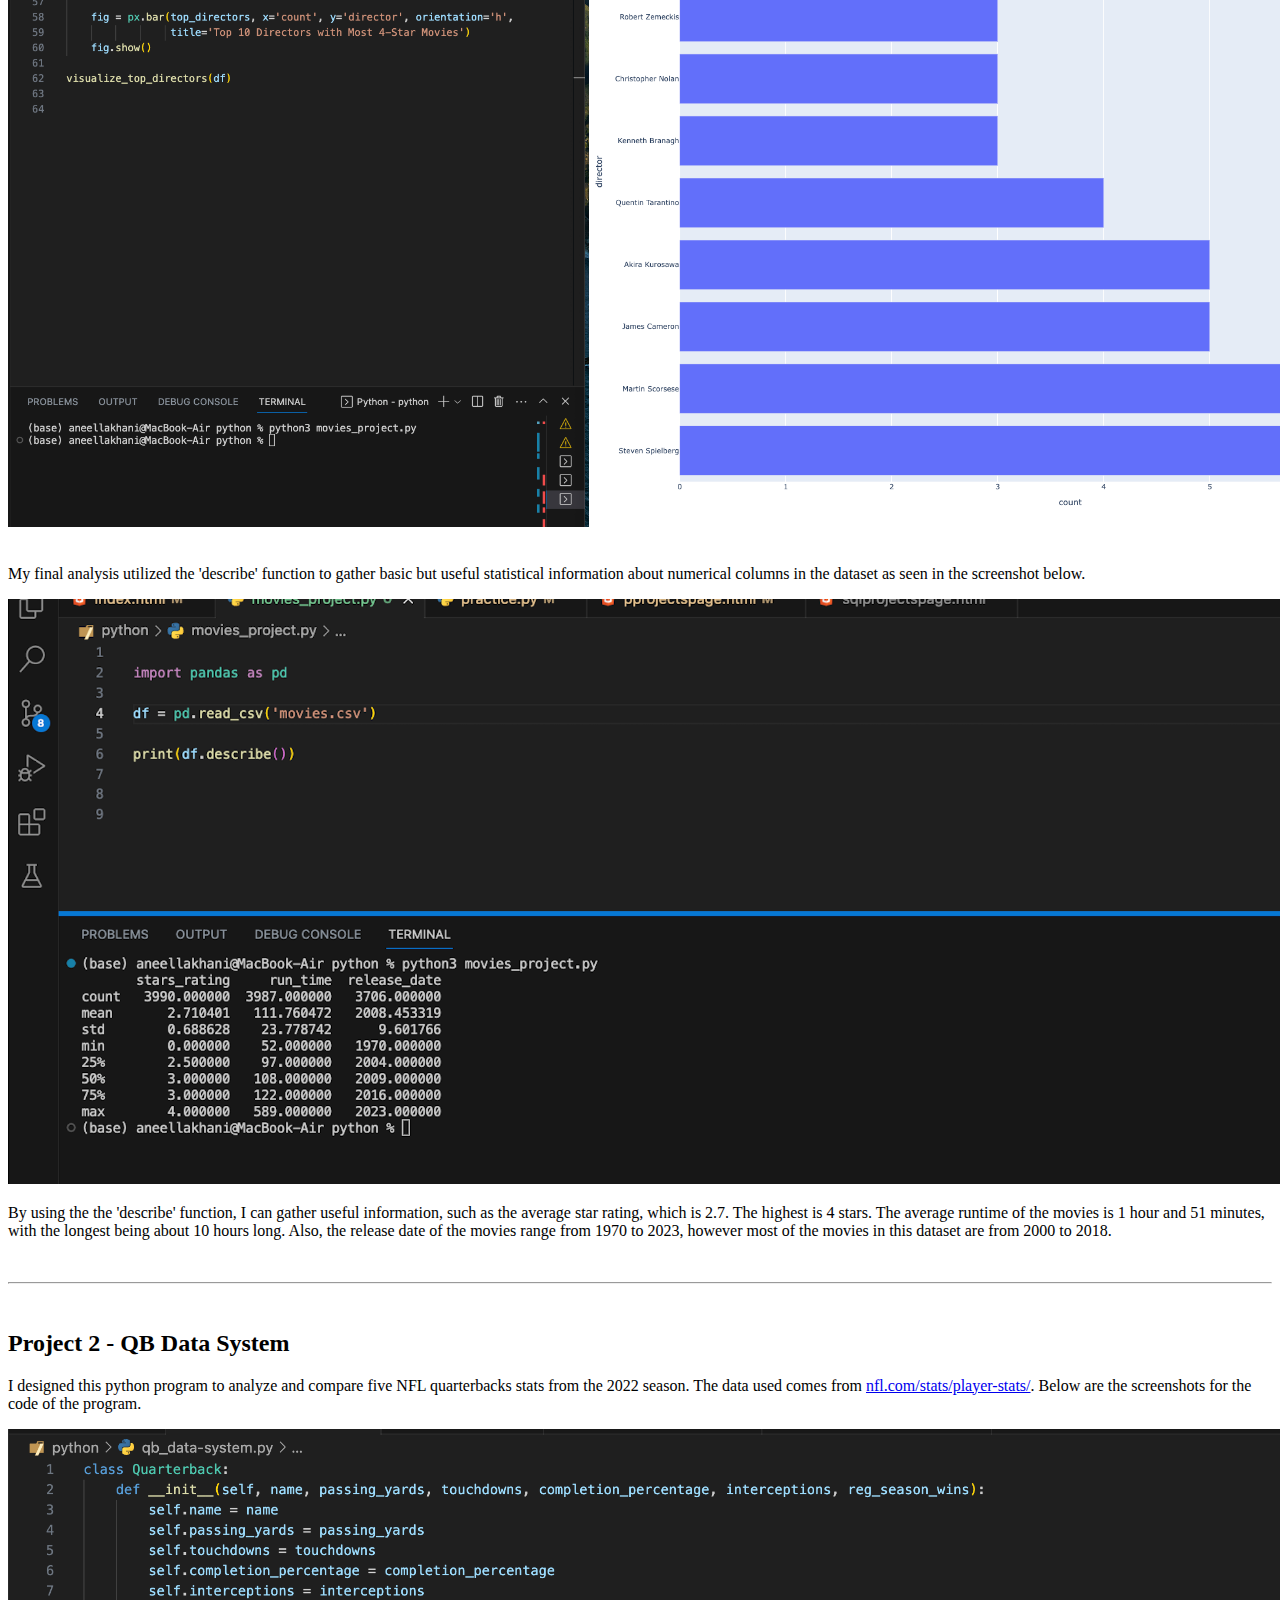
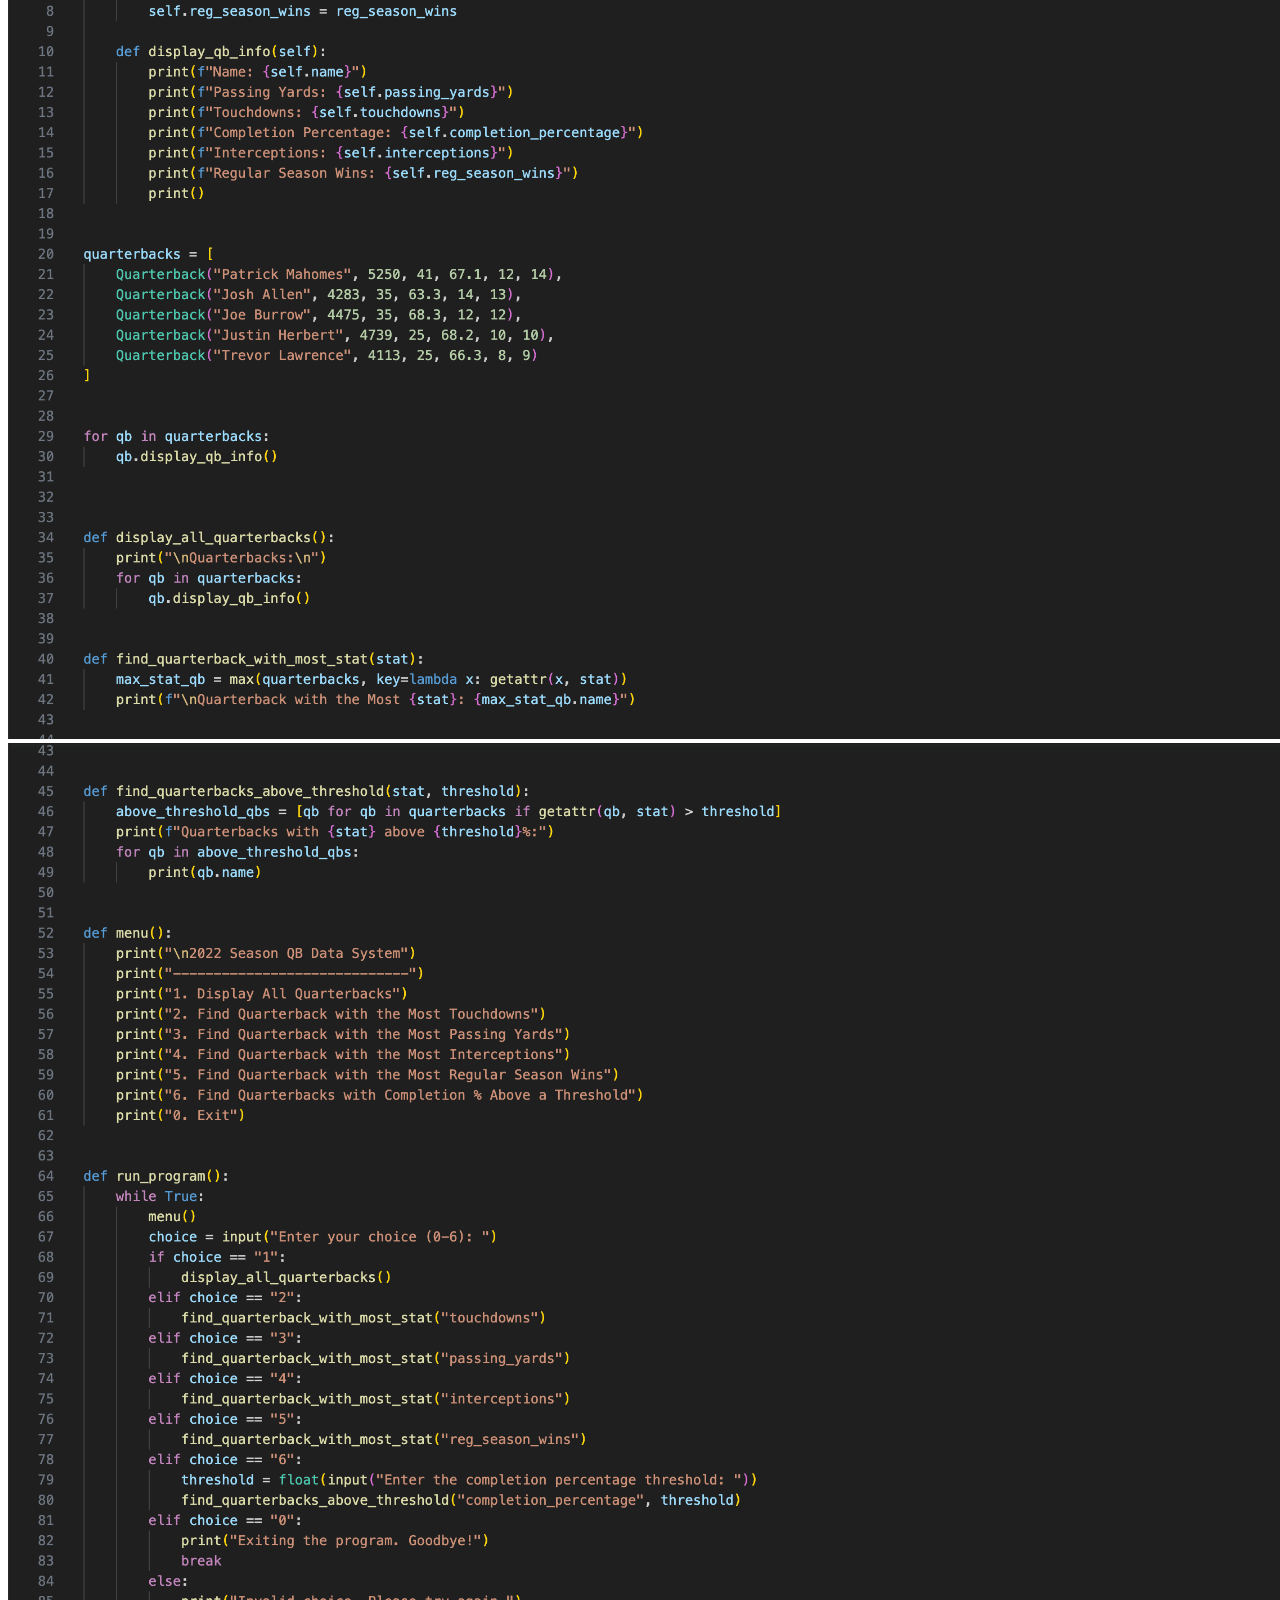
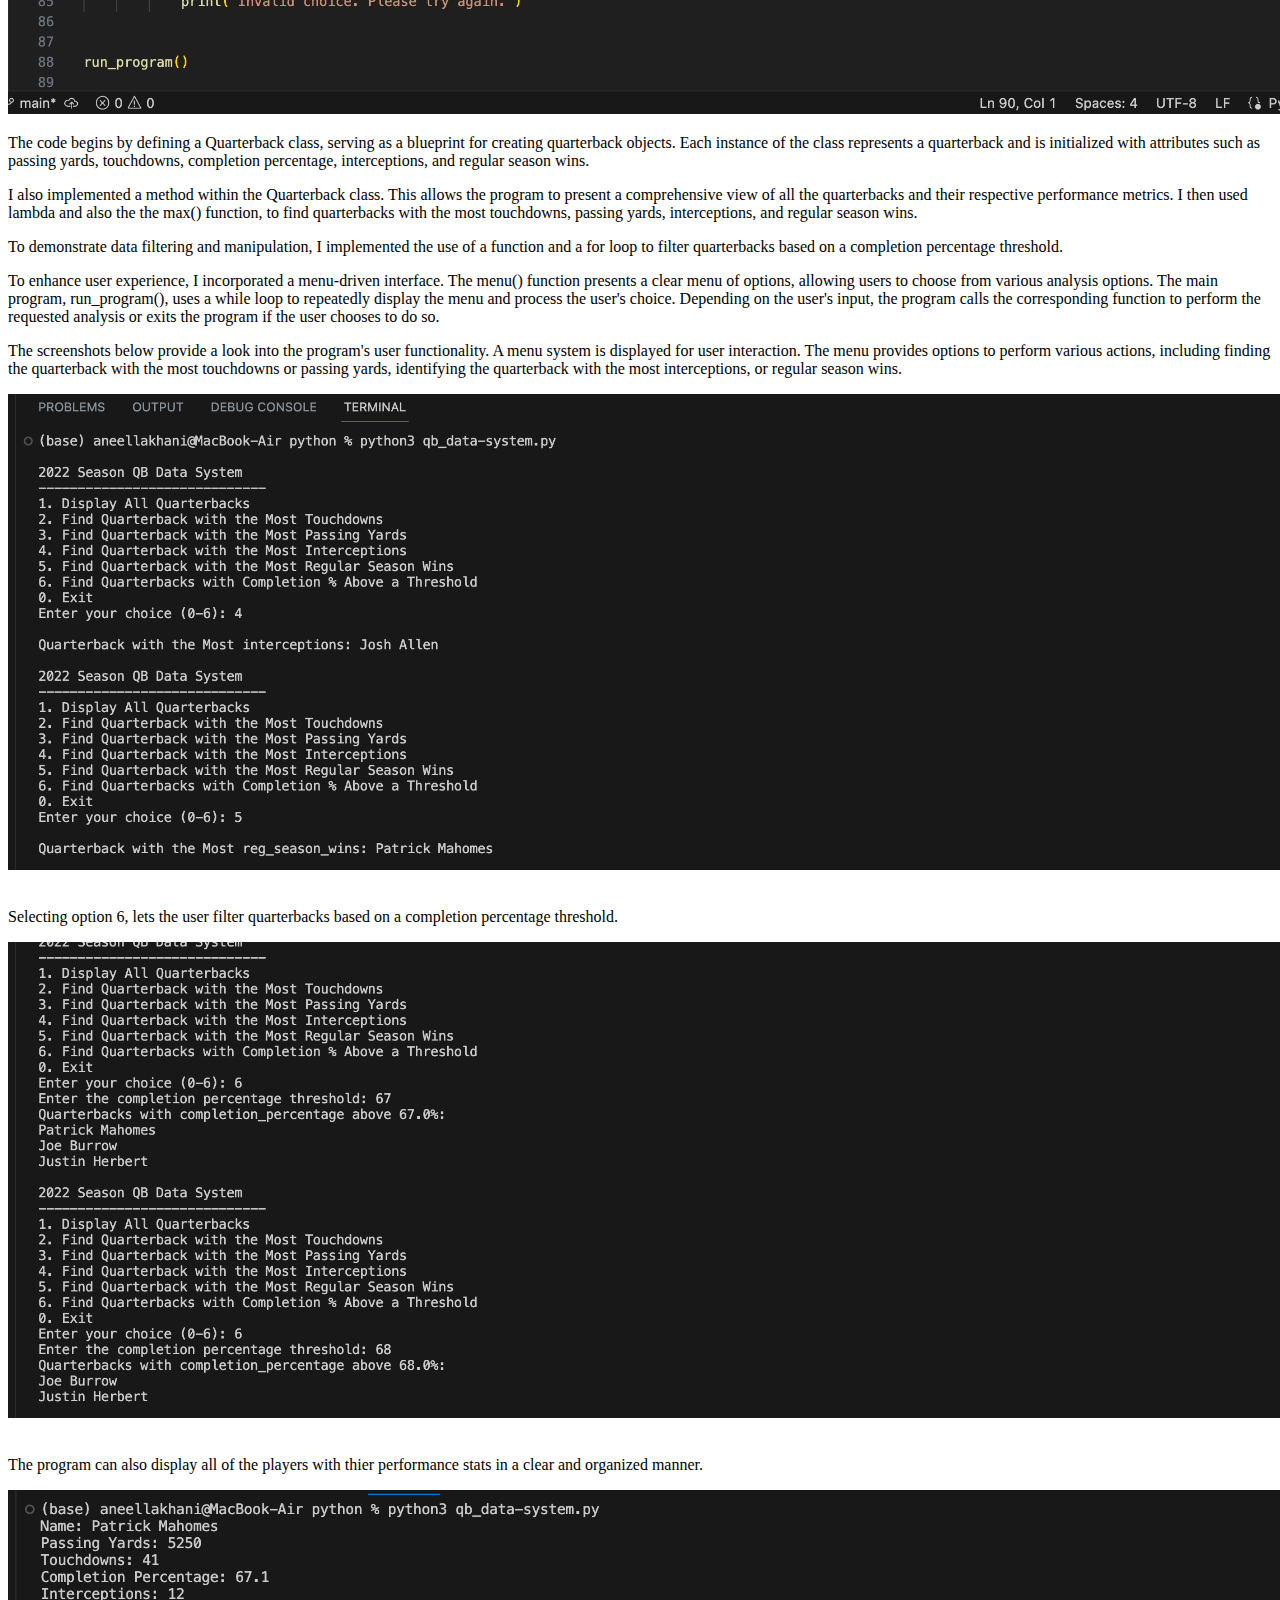
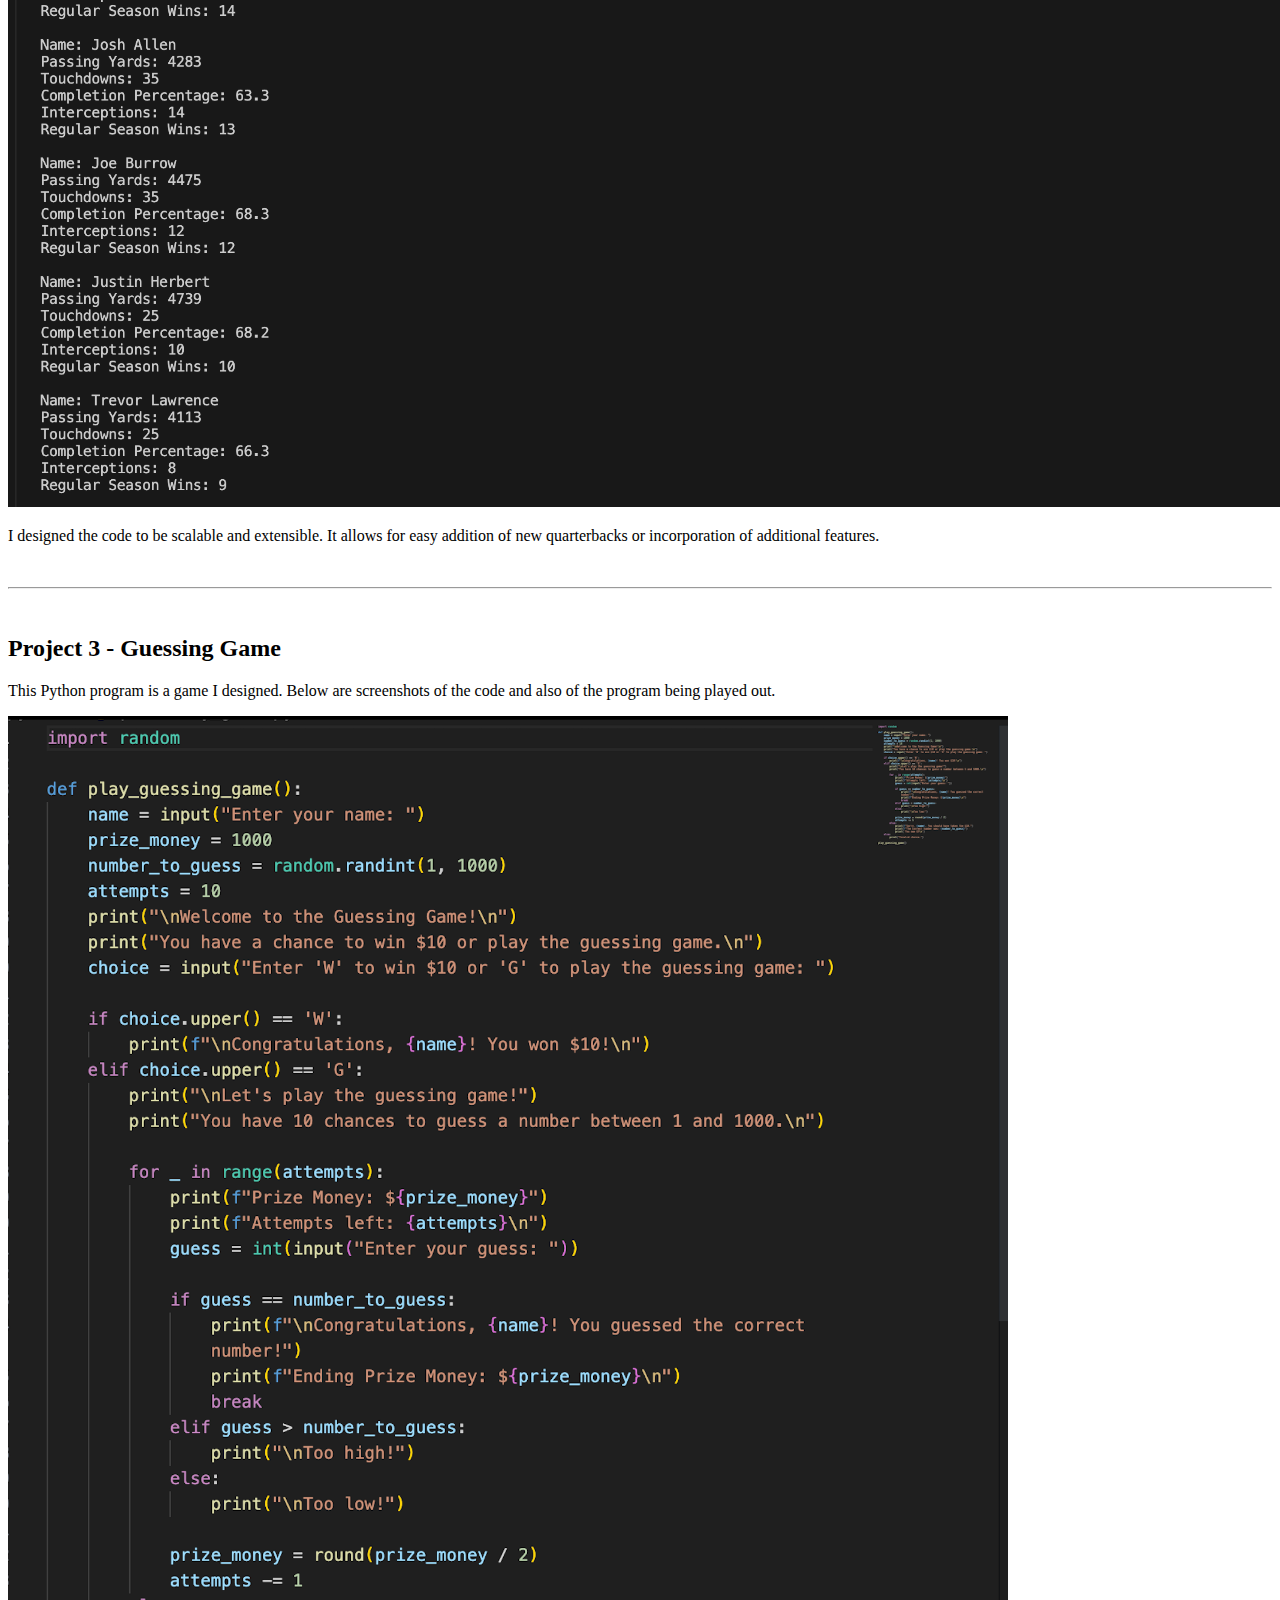
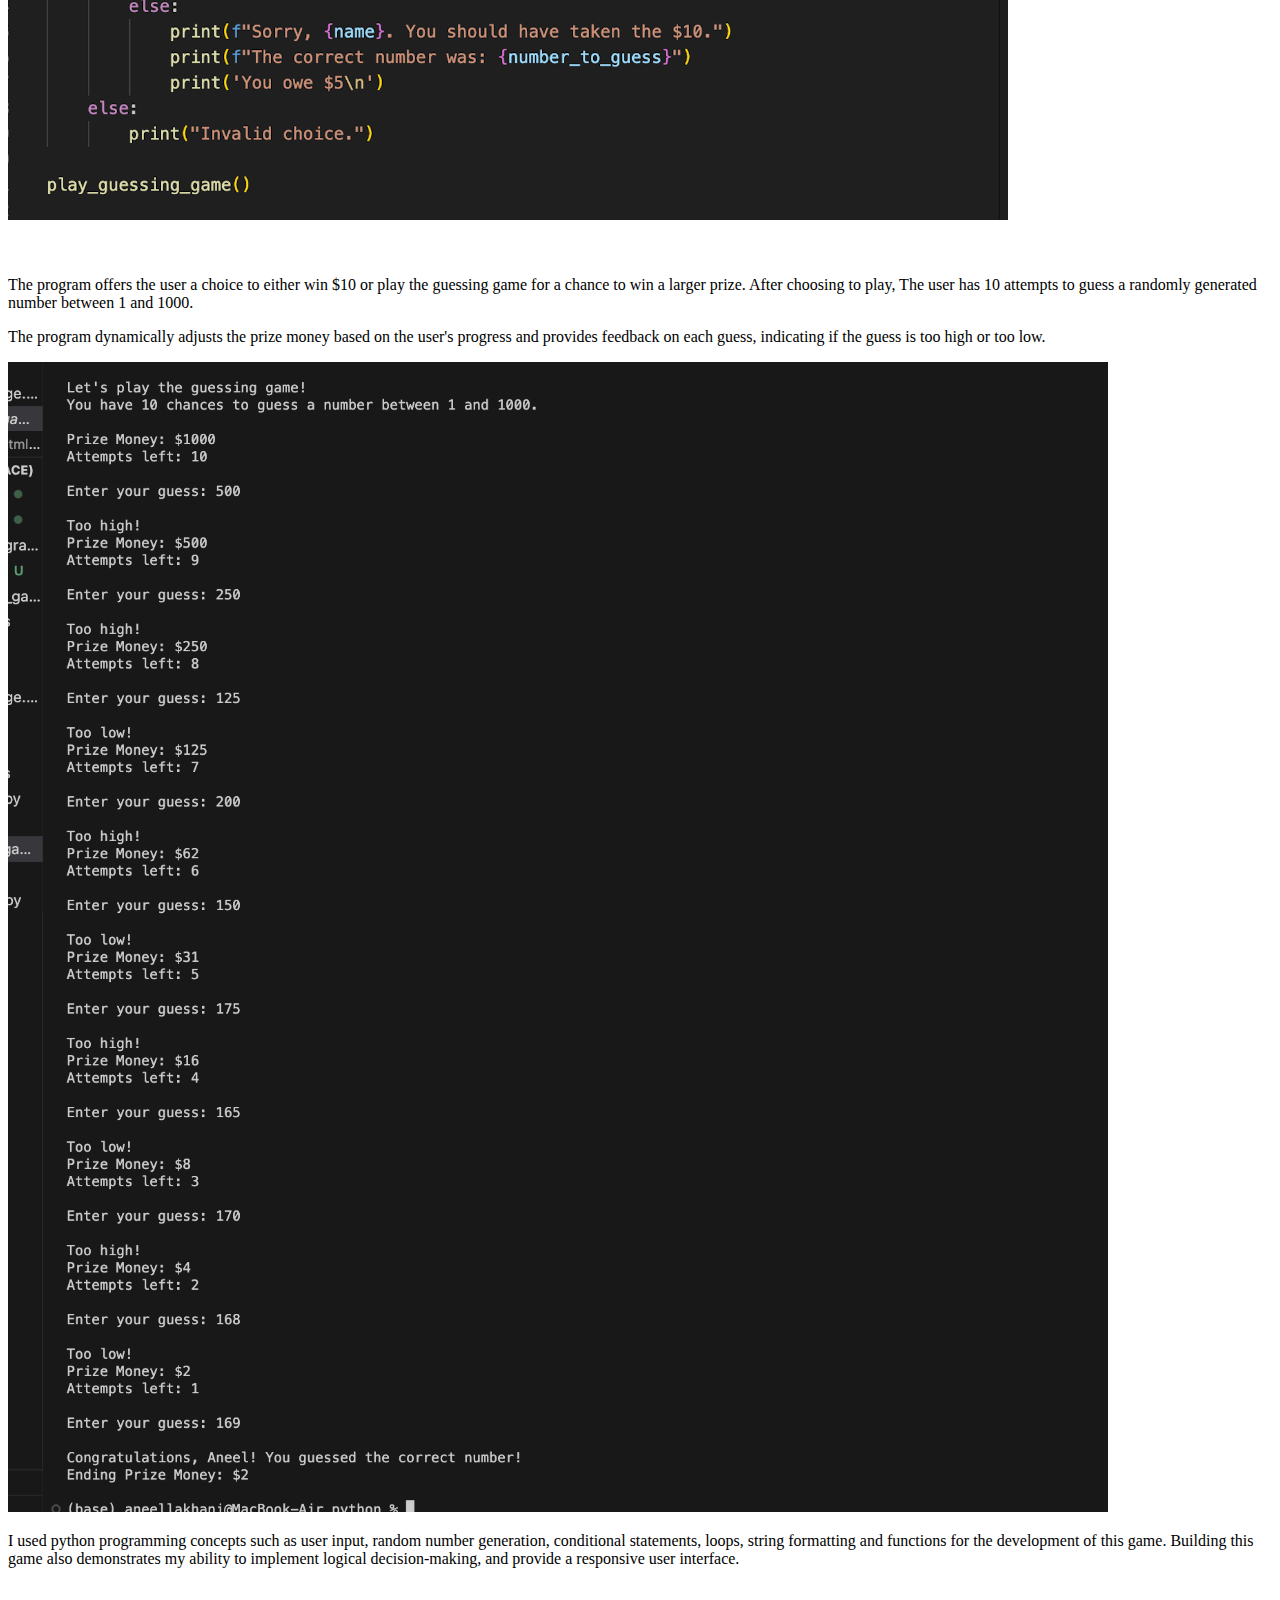
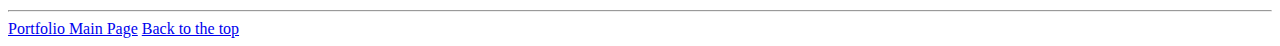
==== commit a74146f5: "minor updates to portfolio" ====
--- a/pprojectspage.html
+++ b/pprojectspage.html
@@ -11,8 +11,12 @@
 
     <body>
         <h1 id="top">Python Projects Page</h1>
+        <div class="bottom-links">
+            <a href="#project_2">Project 2</a>
+            <a href="#project_3">Project 3</a>
+          </div>
 
-    <section id="movies_data_analysis">
+    <section id="project_1">
         <hr><hr>
         <h2>Project 1 - Movies Data Analysis</h2>
         <p>
@@ -29,16 +33,9 @@
         <p>
             By leveraging Pandas, I was able to carry out various types of data analysis. 
         </p>
+        
         <p>
-            One of the analysis include utilizing the 'describe' function to gather basic statistical information about numerical columns in the dataset as seen in the screenshot below. 
-        </p>
-        <img src="images/movies_describe_function.png" alt="image" width="1500">
-        <p>
-            As seen above, by using the the 'describe' function, I can gather useful information, such as the average star rating is 2.7 and the highest is 4 stars. The average runtime of the movies is an hour and 51 minutes, with the longest being about 10 hours long. Also, the release date of the movies range from 1970 to 2023, however most of the movies in this dataset are from 2000 to 2018. 
-        </p>
-        <br><br>
-        <p>
-            below shows a function I created called 'filter_star_rating', which filters the data showing only movies with 4 stars then sorts it by release date as seen in the screenshot below. 
+            Below shows a function I created called 'filter_star_rating', which filters the data showing only movies with 4 stars then sorts it by release date as seen in the screenshot below. 
         </p>
         <img src="images/movies_filter_rating.png" alt="image" width="1500">
         <br><br>
@@ -46,7 +43,7 @@
             The below screenshot shows the bar chart I created using the plotly.express module. It gives a visual representation of the  most popular genres.   
         </p>
         <p>
-            The code I wrote takes into account multiple genres being tied to single movies, and splits them into individual genres. It also counts the occurrence of each genre, and creates a horizontal bar chart to visualize the genre distribution.
+            The code I wrote takes into account the dataset having multiple genres being tied to individual movies, and splits them into individual genres. It also counts the occurrence of each genre, and creates a horizontal bar chart to visualize the genre distribution.
         </p>
         <img src="images/images:movie_genre_bar_chart2.png" alt="Bar Chart Image" width="1600">
         <br><br>
@@ -62,27 +59,36 @@
             The screenshot below shows the visualize_top_directors function I created to utilize, along with plotly, to visualize the top 10 directors with the most 4-star movies.
         </p>
         <p>
-            I filtered the DataFrame to include only the 4-star movies and employed data aggregation techniques to count the number of 4-star movies directed by each filmmaker.
+            I filtered the DataFrame to include only the 4-star rated movies and employed data aggregation techniques to count the number of 4-star movies directed by each filmmaker.
         </p>
         <img src="images/movies_topdirectors.png" alt="Top Directors Image" width="1500">
-
-    
-    <section id="qb_data_system">
-        <hr>
+        <br><br>
+        <p>
+            My final analysis utilized the 'describe' function to gather basic but useful statistical information about numerical columns in the dataset as seen in the screenshot below. 
+        </p>
+        <img src="images/movies_describe_function2.png" alt="image" width="1600">
+        <p>
+            By using the the 'describe' function, I can gather useful information, such as the average star rating, which is 2.7. The highest is 4 stars. The average runtime of the movies is 1 hour and 51 minutes, with the longest being about 10 hours long. Also, the release date of the movies range from 1970 to 2023, however most of the movies in this dataset are from 2000 to 2018. 
+        </p>
+    </section> 
+    <br>
+    <hr>
+    <br>
+    <section id="project_2">
         <h2>Project 2 - QB Data System</h2>
         <p>
             I designed this python program to analyze and compare five NFL quarterbacks stats from the 2022 season. The data used comes from <a href="https://www.nfl.com/stats/player-stats/" target="_blank">nfl.com/stats/player-stats/</a>. 
-            <br><br>
-            The code begins by defining a Quarterback class, serving as a blueprint for creating quarterback objects. Each instance of the class represents a quarterback and is initialized with attributes such as passing yards, touchdowns, completion percentage, interceptions, and regular season wins. This demonstrates my understanding of object-oriented design and encapsulation.
-            <br><br>
-            I've also implemented a method within the Quarterback class. This allows the program to present a comprehensive view of all the quarterbacks and their respective performance metrics.
-            <br><br>
-            To demonstrate my proficiency in applying data analysis methods to derive meaningful insights from a dataset, I use lambda and also the the max() function, to find quarterbacks with the most touchdowns, passing yards, interceptions, and regular season wins. 
-            <br><br>
+            
             Below are the screenshots for the code of the program.
         </p>
         <img src="images/qb_program_code_1.png" alt="qb program code 1" width="1600"><br>
         <img src="images/qb_program_code_2.png" alt="qb program code 2" width="1600">
+        <p>
+            The code begins by defining a Quarterback class, serving as a blueprint for creating quarterback objects. Each instance of the class represents a quarterback and is initialized with attributes such as passing yards, touchdowns, completion percentage, interceptions, and regular season wins.
+        </p>
+        <p>
+            I also implemented a method within the Quarterback class. This allows the program to present a comprehensive view of all the quarterbacks and their respective performance metrics. I then used lambda and also the the max() function, to find quarterbacks with the most touchdowns, passing yards, interceptions, and regular season wins. 
+        </p>
         <p>
             To demonstrate data filtering and manipulation, I implemented the use of a function and a for loop to filter quarterbacks based on a completion percentage threshold.
         </p>
@@ -105,13 +111,12 @@
         <img src="images/display_qb_info.png" alt="display qb info" width="1700" ><br>
         <p>
             I designed the code to be scalable and extensible. It allows for easy addition of new quarterbacks or incorporation of additional features. 
-            <br> <br>
-            This project exemplifies my proficiency in object-oriented programming, data analysis, data filtering. It showcases my ability to work with data, derive insights, and present information in a clear manner.
-        </p>
     </section>
-        <br><br><br>
-    <section id="guessing_game">
-        <hr><hr>
+    <br>
+    <hr> 
+    <br>
+    <section id="project_3">
+
         <h2>Project 3 - Guessing Game</h2>
         <p>
             This Python program is a game I designed. Below are screenshots of the code and also of the program being played out.
@@ -128,15 +133,13 @@
         <p>
             I used python programming concepts such as user input, random number generation, conditional statements, loops, string formatting and functions for the development of this game. Building this game also demonstrates my ability to implement logical decision-making, and provide a responsive user interface. 
         </p>
-        <hr>
     </section>
-        <br>
-        <hr>
+    <br>
+    <hr>
         <div class="bottom-links">
             <a href="index.html">Portfolio Main Page</a>
             <a href="#top">Back to the top</a>
           </div>
-        <hr>
     </body>
 
 </html>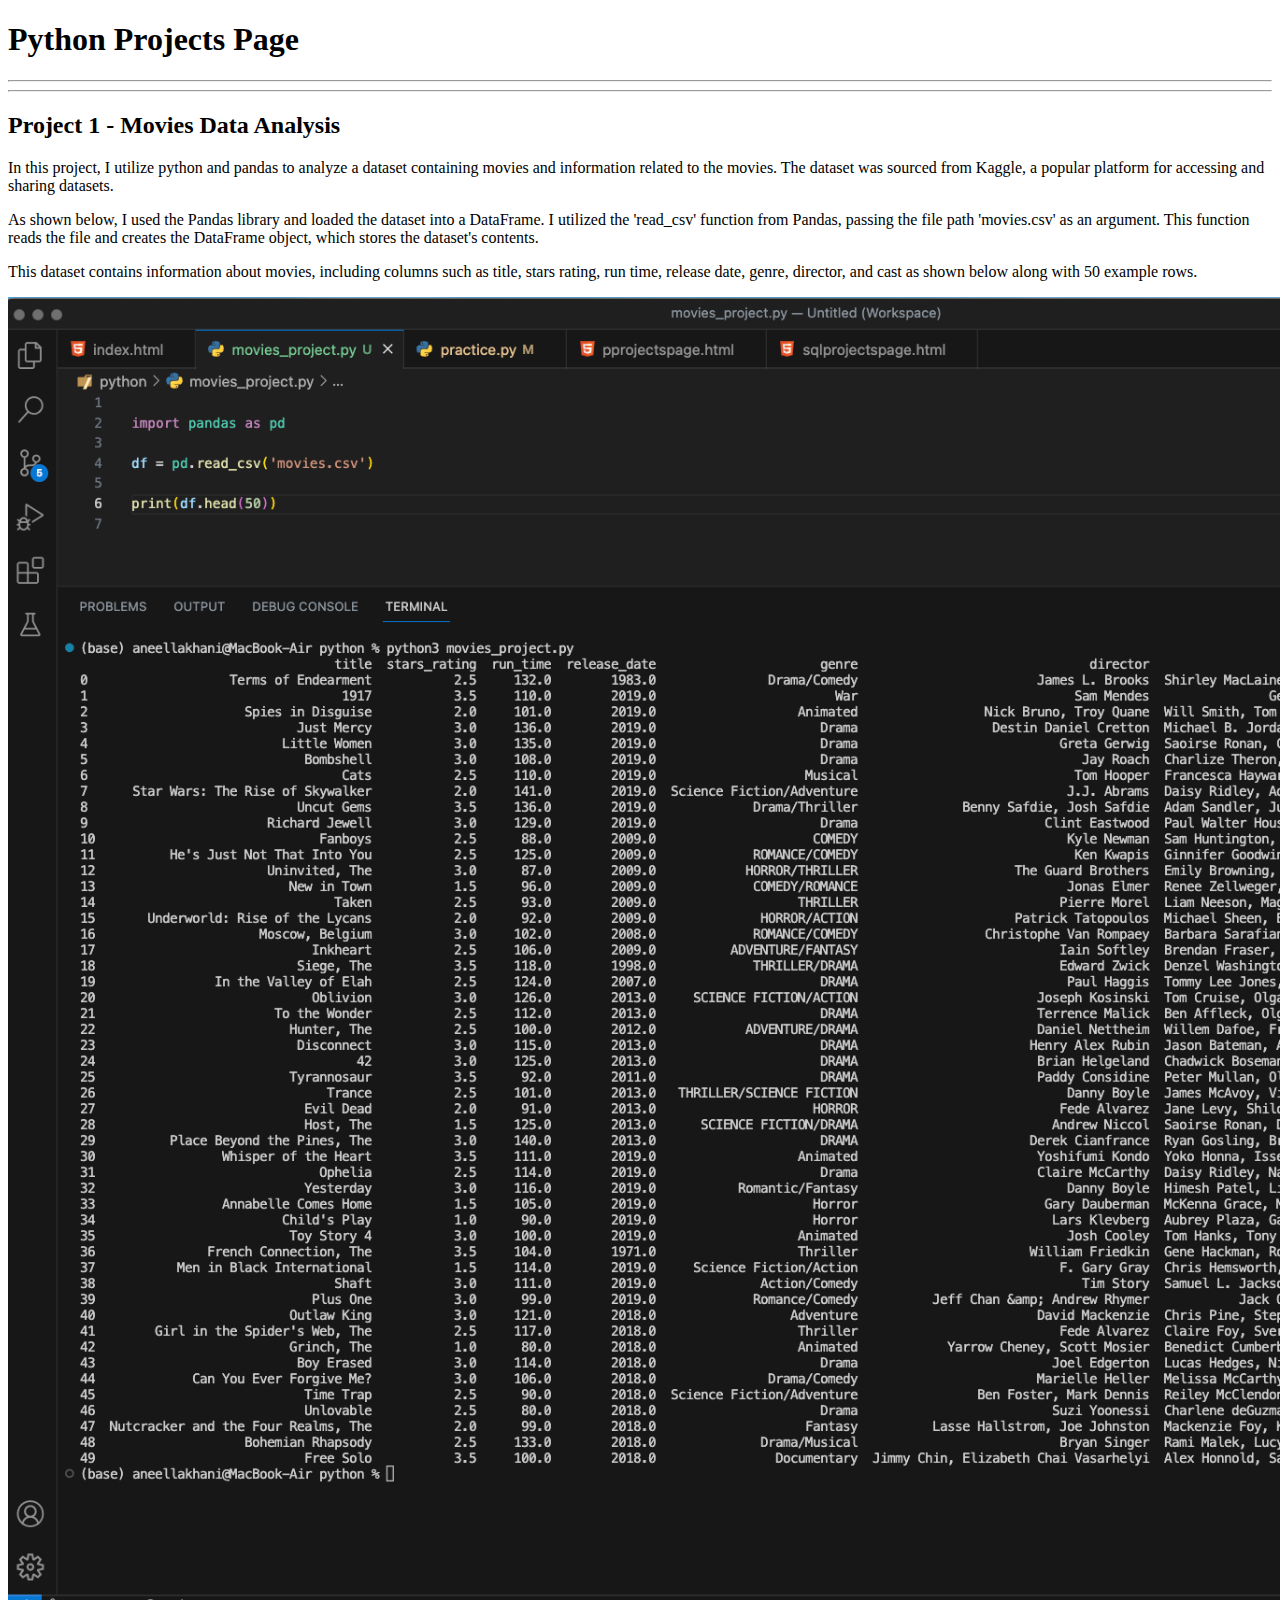
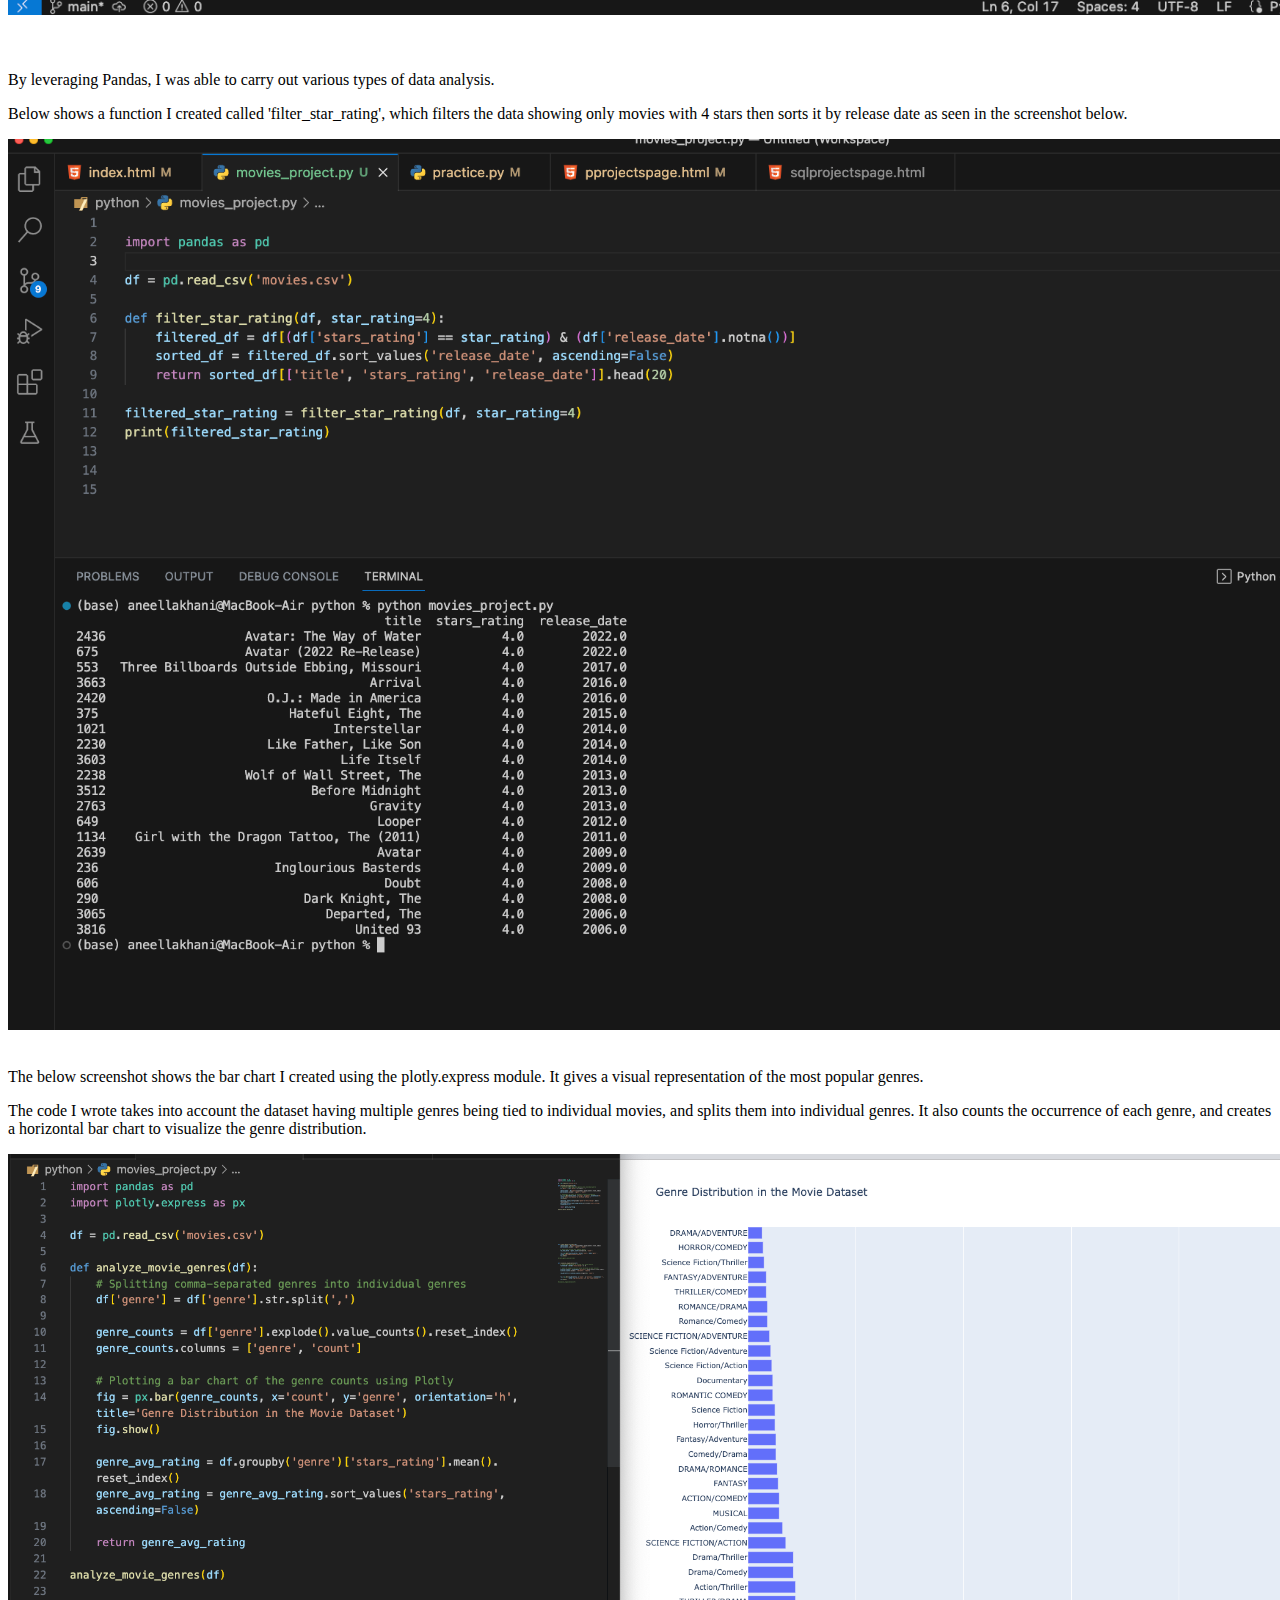
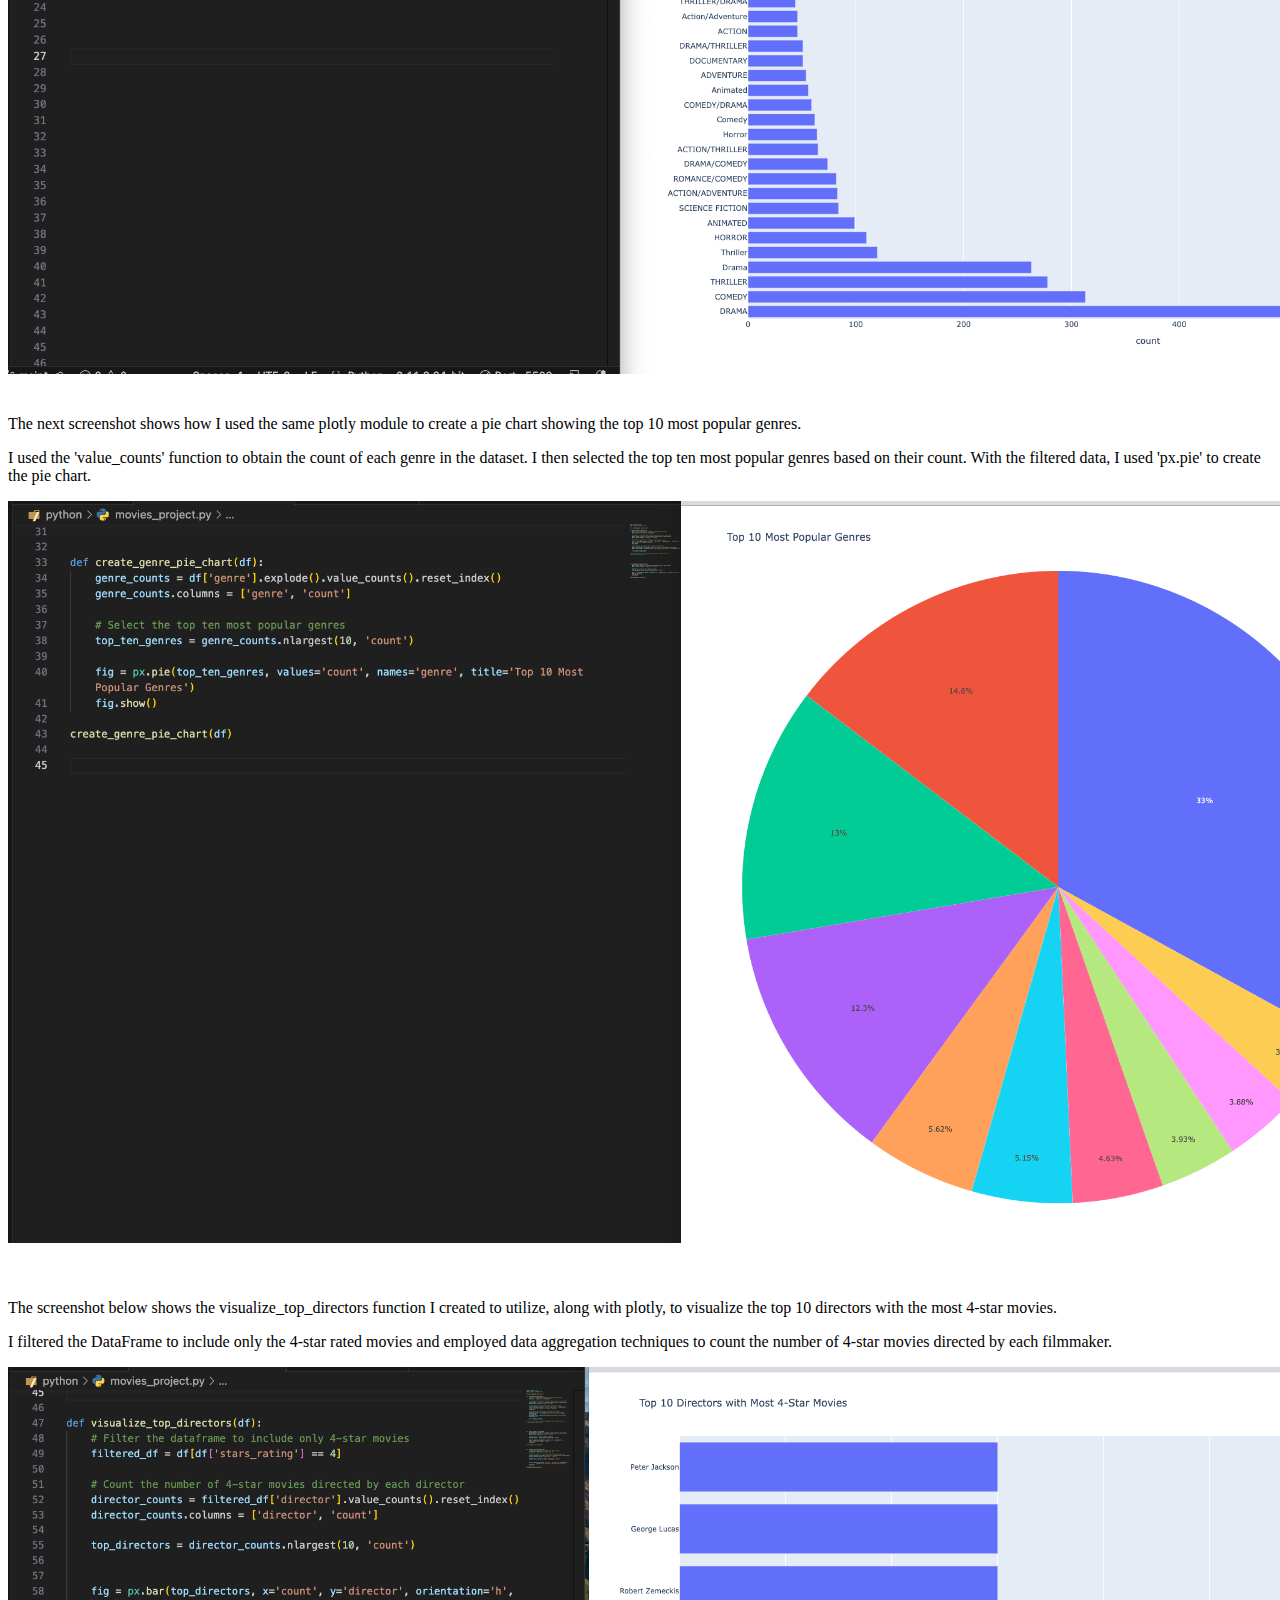
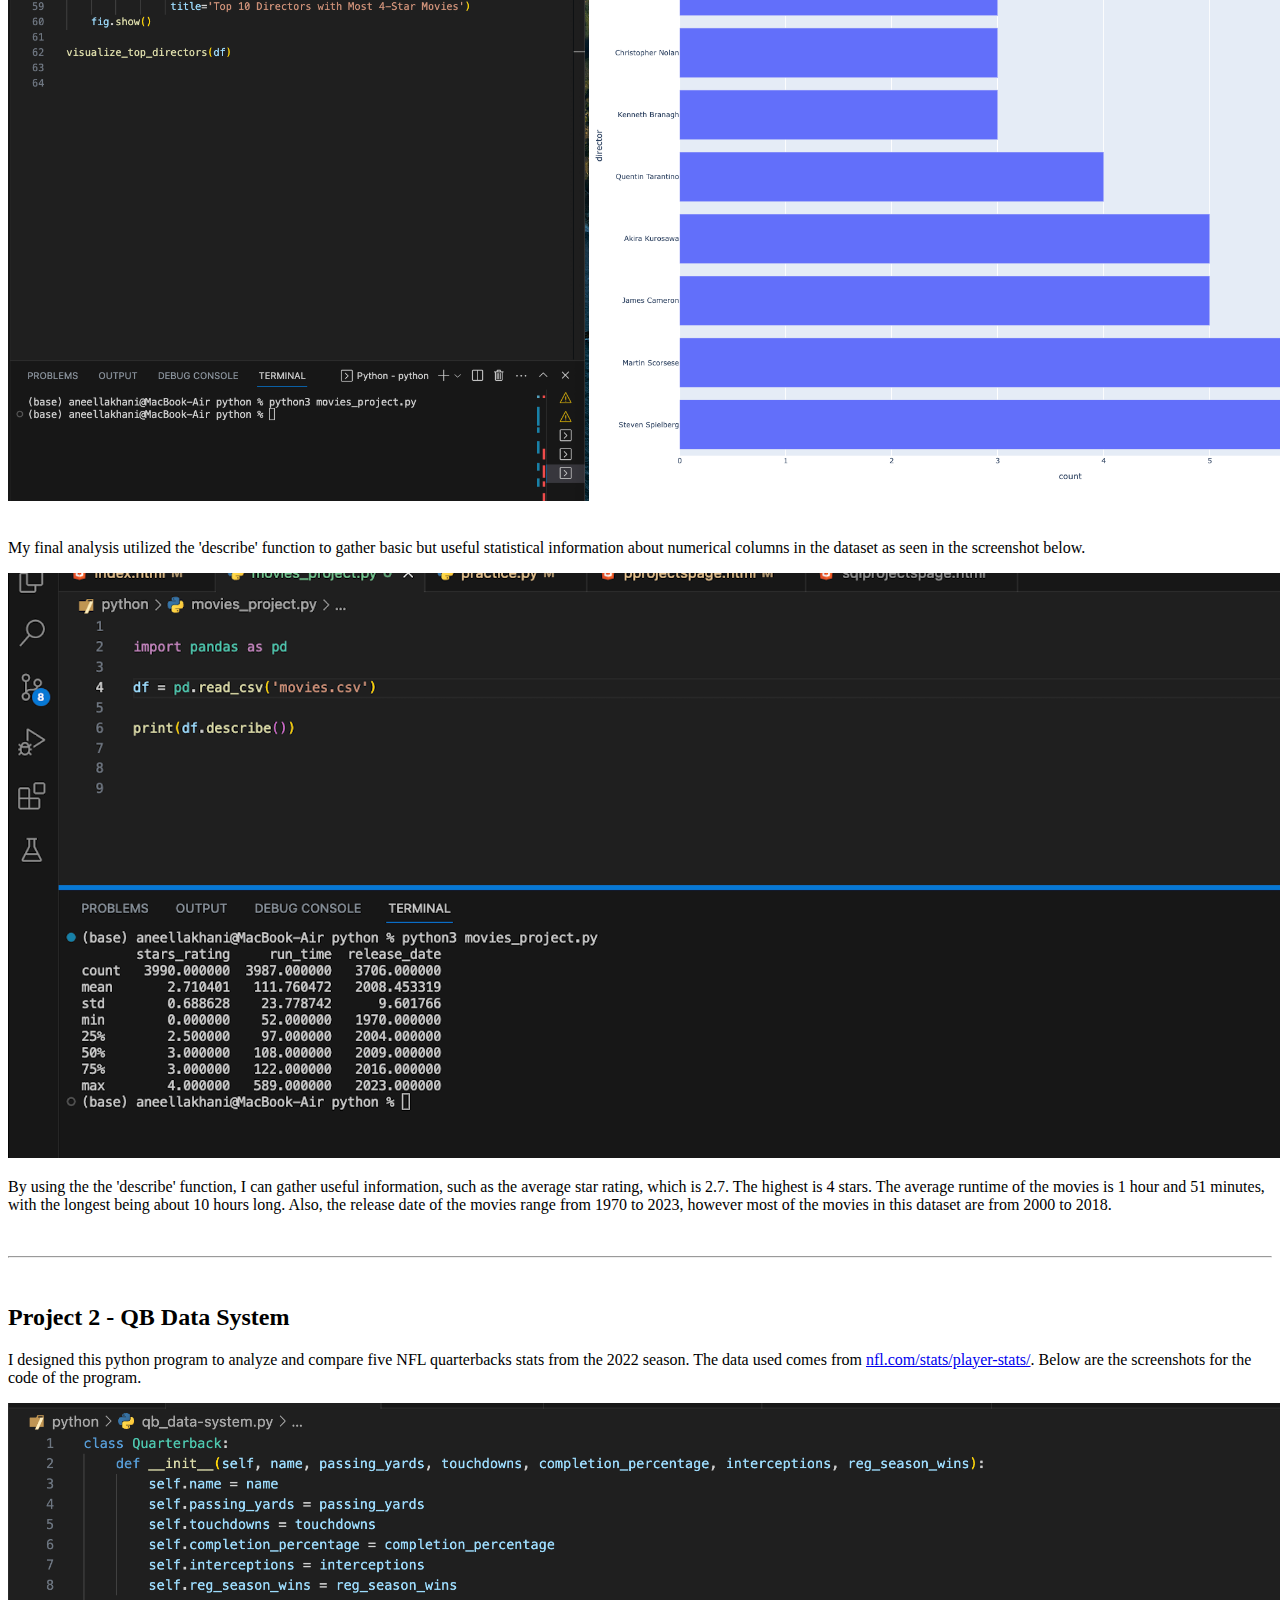
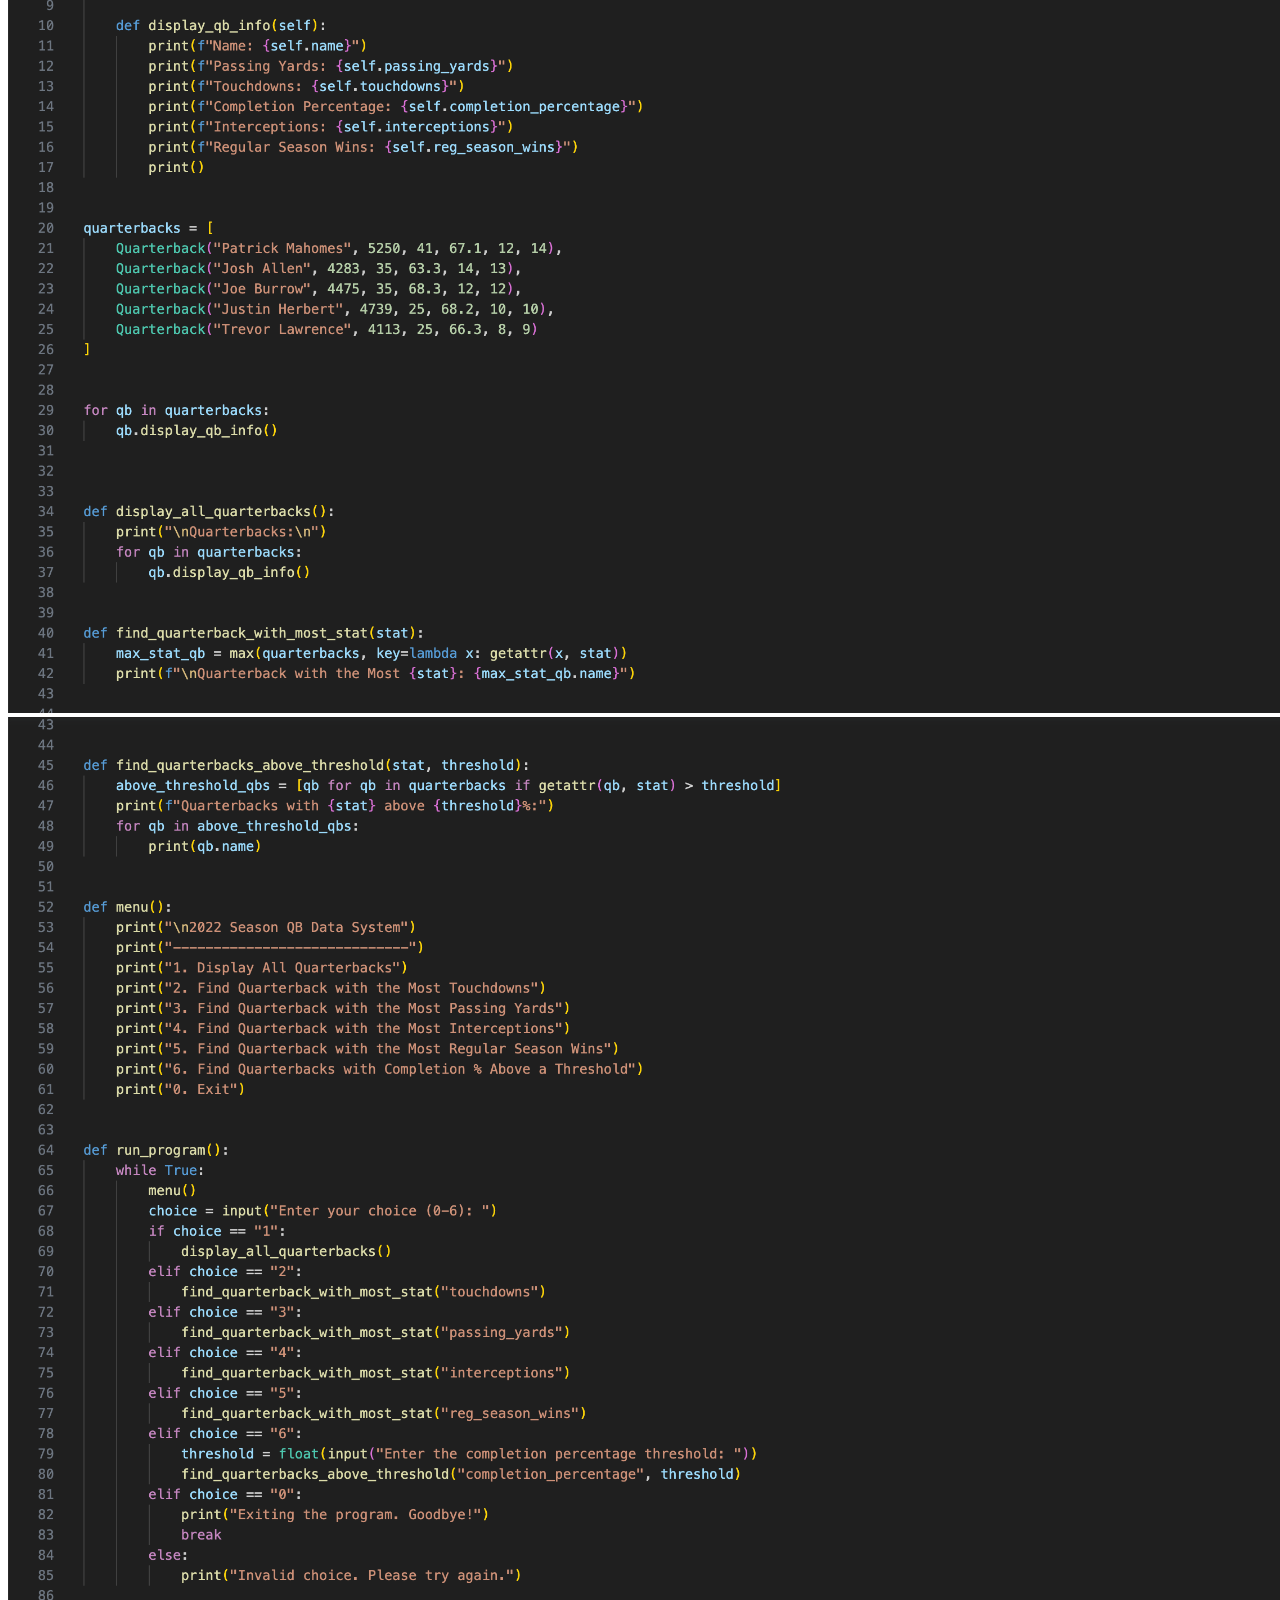
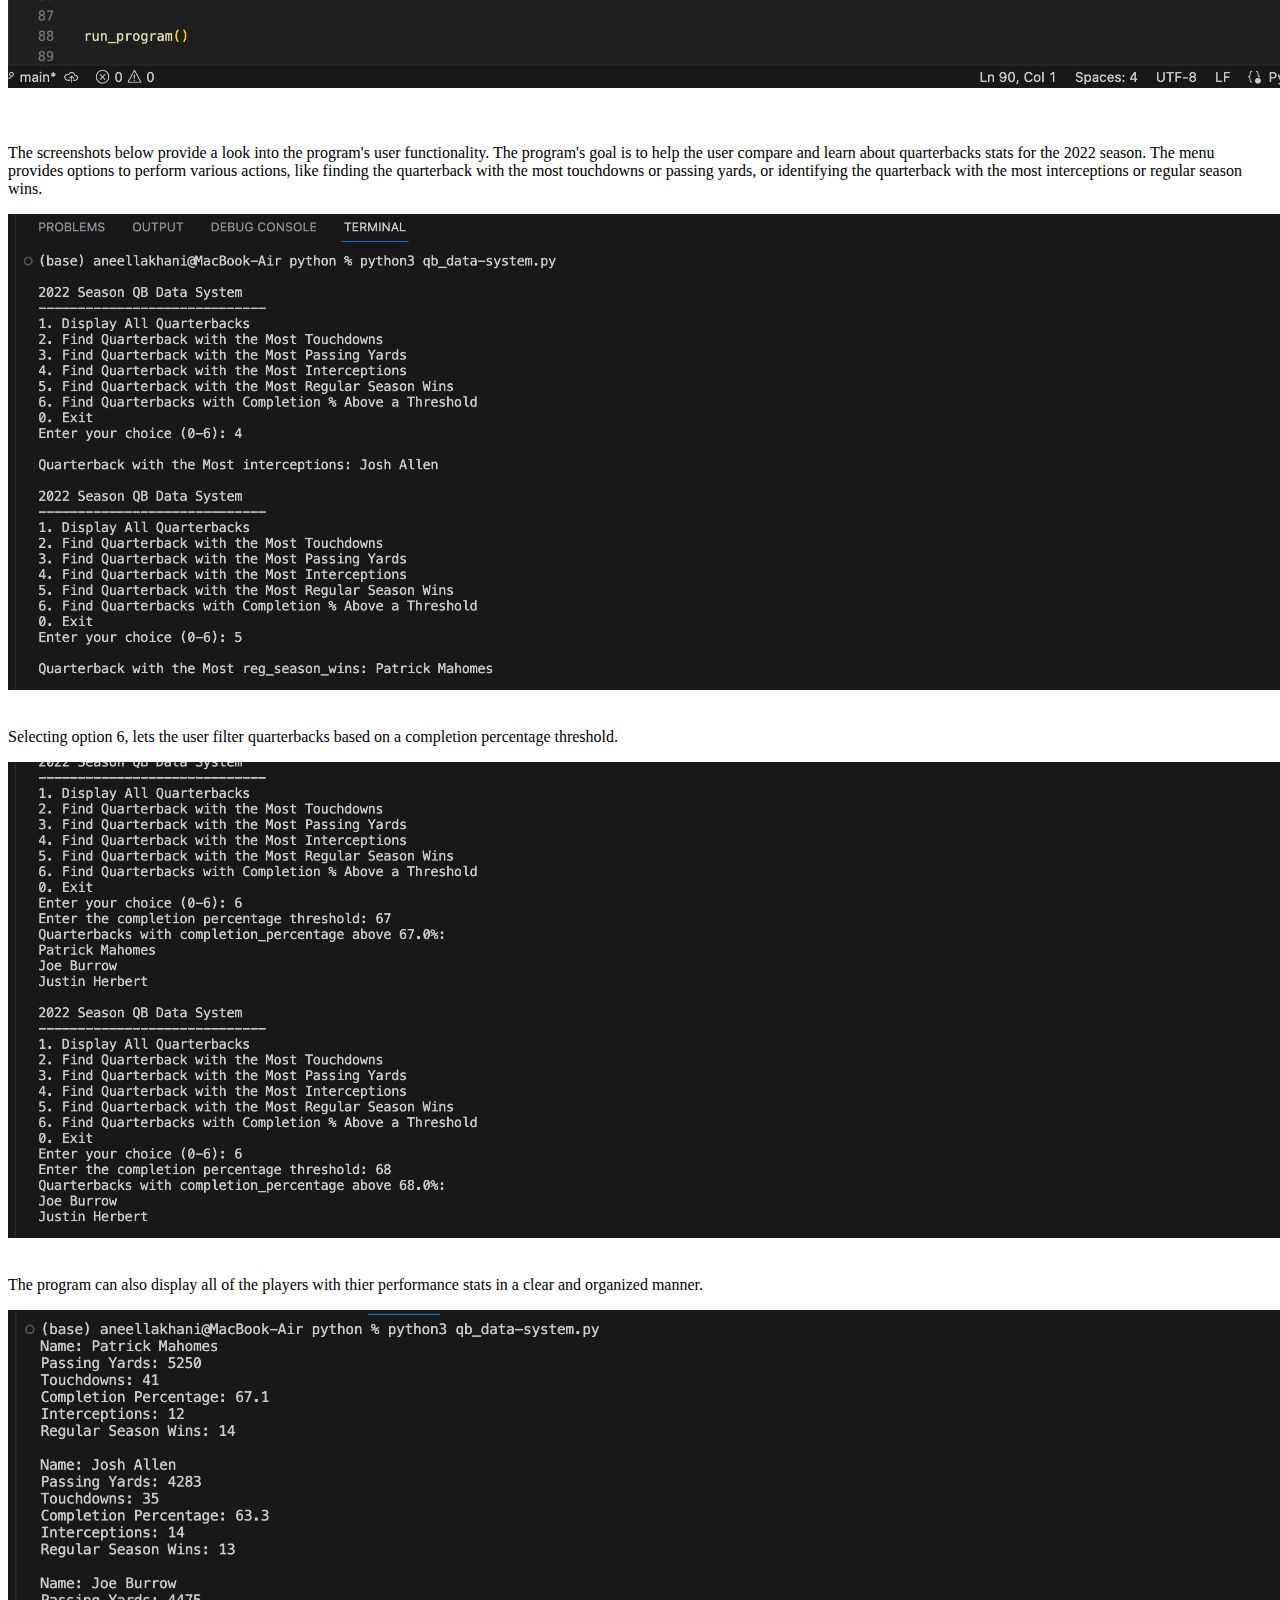
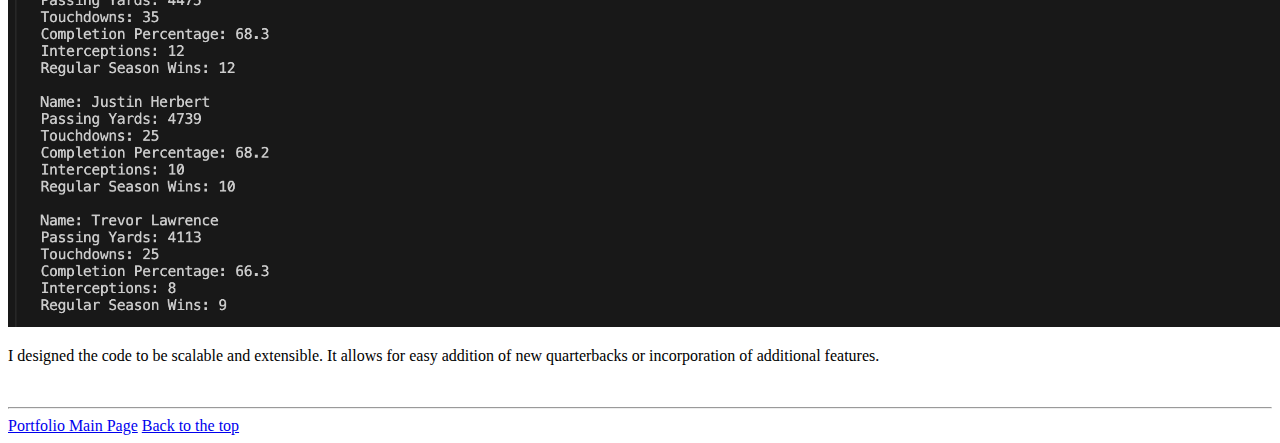
==== commit 77c96b99: "updated python page" ====
--- a/pprojectspage.html
+++ b/pprojectspage.html
@@ -1,23 +1,17 @@
 <!DOCTYPE html>
 <html lang="en">
 
-    <head>
+<head>
         <meta charset="UTF-8">
         <meta name="author" content="Aneel Lakhani">
         <meta name="description" content="this page contains python projects and programs">
         <title>python projects</title>
         <link rel="stylesheet" href="main.css">
-    </head>
-
-    <body>
-        <h1 id="top">Python Projects Page</h1>
-        <div class="bottom-links">
-            <a href="#project_2">Project 2</a>
-            <a href="#project_3">Project 3</a>
-          </div>
-
+</head>   
+</body>
+    <h1 id="top">Python Projects Page</h1>
+    <hr><hr>
     <section id="project_1">
-        <hr><hr>
         <h2>Project 1 - Movies Data Analysis</h2>
         <p>
              In this project, I utilize python and pandas to analyze a dataset containing movies and information related to the movies. The dataset was sourced from Kaggle, a popular platform for accessing and sharing datasets. 
@@ -83,20 +77,9 @@
         </p>
         <img src="images/qb_program_code_1.png" alt="qb program code 1" width="1600"><br>
         <img src="images/qb_program_code_2.png" alt="qb program code 2" width="1600">
+        <br><br><br>
         <p>
-            The code begins by defining a Quarterback class, serving as a blueprint for creating quarterback objects. Each instance of the class represents a quarterback and is initialized with attributes such as passing yards, touchdowns, completion percentage, interceptions, and regular season wins.
-        </p>
-        <p>
-            I also implemented a method within the Quarterback class. This allows the program to present a comprehensive view of all the quarterbacks and their respective performance metrics. I then used lambda and also the the max() function, to find quarterbacks with the most touchdowns, passing yards, interceptions, and regular season wins. 
-        </p>
-        <p>
-            To demonstrate data filtering and manipulation, I implemented the use of a function and a for loop to filter quarterbacks based on a completion percentage threshold.
-        </p>
-        <p>
-            To enhance user experience, I  incorporated a menu-driven interface. The menu() function presents a clear menu of options, allowing users to choose from various analysis options. The main program, run_program(), uses a while loop to repeatedly display the menu and process the user's choice. Depending on the user's input, the program calls the corresponding function to perform the requested analysis or exits the program if the user chooses to do so.  
-        </p>
-        <p>
-            The screenshots below provide a look into the program's user functionality. A menu system is displayed for user interaction. The menu provides options to perform various actions, including finding the quarterback with the most touchdowns or passing yards, identifying the quarterback with the most interceptions, or regular season wins. 
+            The screenshots below provide a look into the program's user functionality. The program's goal is to help the user compare and learn about quarterbacks stats for the 2022 season. The menu provides options to perform various actions, like finding the quarterback with the most touchdowns or passing yards, or identifying the quarterback with the most interceptions or regular season wins. 
         </p>
         <img src="images/int_gameswon.png" alt="int and games won" width="1600">
         <br><br>
@@ -113,33 +96,11 @@
             I designed the code to be scalable and extensible. It allows for easy addition of new quarterbacks or incorporation of additional features. 
     </section>
     <br>
-    <hr> 
-    <br>
-    <section id="project_3">
-
-        <h2>Project 3 - Guessing Game</h2>
-        <p>
-            This Python program is a game I designed. Below are screenshots of the code and also of the program being played out.
-        </p>    
-        <img src="images/guessing_game_code.png" alt="probability game code" width="1000">
-        <br><br><br>
-        <p>
-            The program offers the user a choice to either win $10 or play the guessing game for a chance to win a larger prize. After choosing to play, The user has 10 attempts to guess a randomly generated number between 1 and 1000.  
-        </p>
-        <p>
-            The program dynamically adjusts the prize money based on the user's progress and provides feedback on each guess, indicating if the guess is too high or too low.
-        </p>
-        <img src="images/guess_program_played3.png" alt="guessing game played" width="1100" >
-        <p>
-            I used python programming concepts such as user input, random number generation, conditional statements, loops, string formatting and functions for the development of this game. Building this game also demonstrates my ability to implement logical decision-making, and provide a responsive user interface. 
-        </p>
-    </section>
-    <br>
     <hr>
         <div class="bottom-links">
             <a href="index.html">Portfolio Main Page</a>
             <a href="#top">Back to the top</a>
           </div>
-    </body>
+</body>
 
 </html>